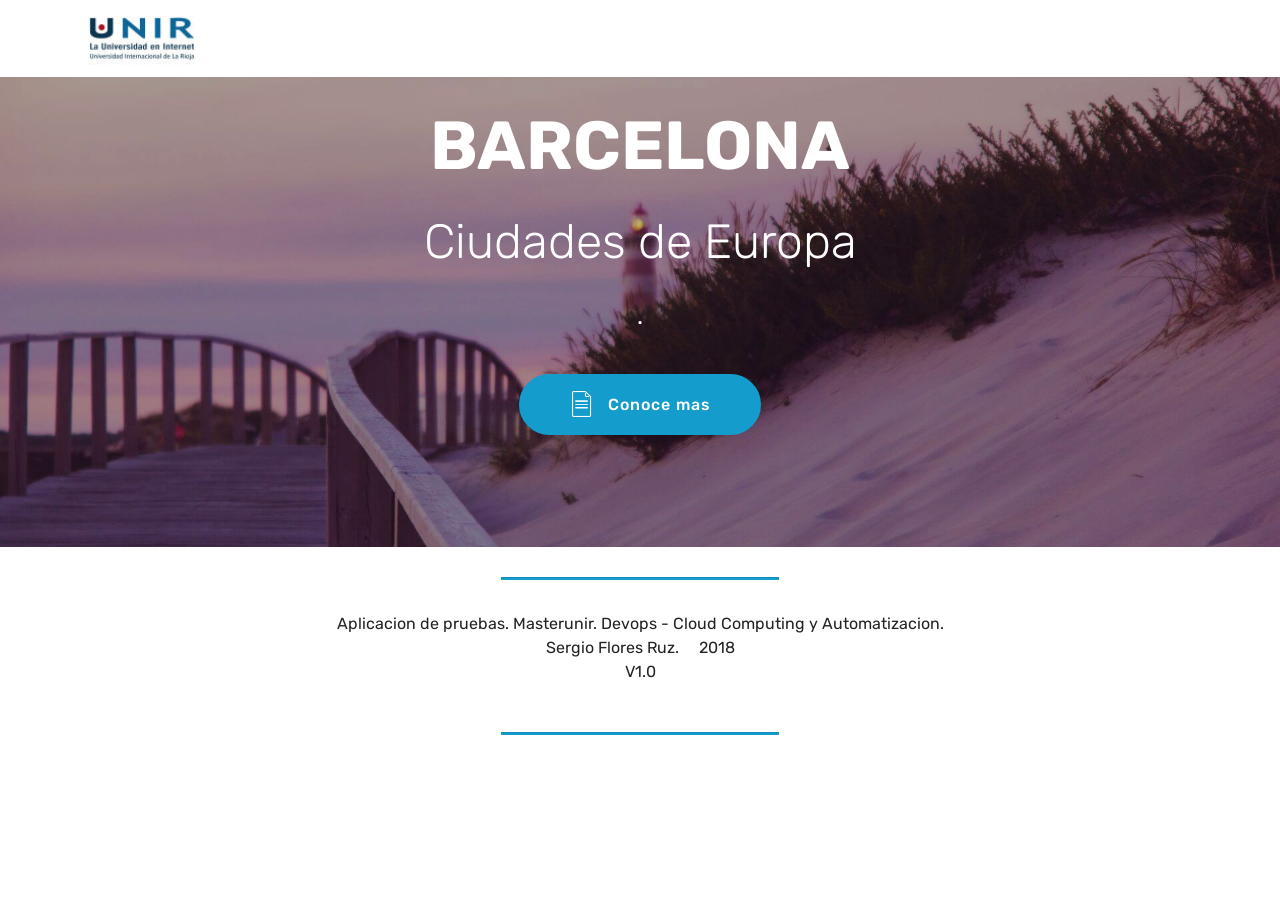
==== src/main/webapp/index.html @ d298a190 "version 1.0" ====
<!DOCTYPE html>
<html >
<head>
  <!-- Site made with Mobirise Website Builder v4.7.6, https://mobirise.com -->
  <meta charset="UTF-8">
  <meta http-equiv="X-UA-Compatible" content="IE=edge">
  <meta name="generator" content="Mobirise v4.7.6, mobirise.com">
  <meta name="viewport" content="width=device-width, initial-scale=1, minimum-scale=1">
  <link rel="shortcut icon" href="assets/images/logo-corporativo-unir-1-122x60.jpg" type="image/x-icon">
  <meta name="description" content="">
  <title>Home</title>
  <link rel="stylesheet" href="assets/web/assets/mobirise-icons/mobirise-icons.css">
  <link rel="stylesheet" href="assets/tether/tether.min.css">
  <link rel="stylesheet" href="assets/bootstrap/css/bootstrap.min.css">
  <link rel="stylesheet" href="assets/bootstrap/css/bootstrap-grid.min.css">
  <link rel="stylesheet" href="assets/bootstrap/css/bootstrap-reboot.min.css">
  <link rel="stylesheet" href="assets/dropdown/css/style.css">
  <link rel="stylesheet" href="assets/theme/css/style.css">
  <link rel="stylesheet" href="assets/mobirise/css/mbr-additional.css" type="text/css">
  
  
  
</head>
<body>
  <section class="menu cid-qTzq6lEpf1" once="menu" id="menu2-y">

    

    <nav class="navbar navbar-expand beta-menu navbar-dropdown align-items-center navbar-toggleable-sm">
        <button class="navbar-toggler navbar-toggler-right" type="button" data-toggle="collapse" data-target="#navbarSupportedContent" aria-controls="navbarSupportedContent" aria-expanded="false" aria-label="Toggle navigation">
            <div class="hamburger">
                <span></span>
                <span></span>
                <span></span>
                <span></span>
            </div>
        </button>
        <div class="menu-logo">
            <div class="navbar-brand">
                <span class="navbar-logo">
                    <a href="index.html">
                        <img src="assets/images/logo-corporativo-unir-1-122x60.jpg" alt="Mobirise" title="" style="height: 3.8rem;">
                    </a>
                </span>
                
            </div>
        </div>
        <div class="collapse navbar-collapse" id="navbarSupportedContent">
            <ul class="navbar-nav nav-dropdown nav-right" data-app-modern-menu="true"><li class="nav-item">
                    <a class="nav-link link text-black display-4" href="index.html">Gestión</a>
                </li></ul>
            
        </div>
    </nav>
</section>

<section class="engine"><a href="https://mobirise.me/v">free html templates</a></section><section class="menu cid-qTzqbeYuvr" once="menu" id="menu2-z">

    

    <nav class="navbar navbar-expand beta-menu navbar-dropdown align-items-center navbar-toggleable-sm">
        <button class="navbar-toggler navbar-toggler-right" type="button" data-toggle="collapse" data-target="#navbarSupportedContent" aria-controls="navbarSupportedContent" aria-expanded="false" aria-label="Toggle navigation">
            <div class="hamburger">
                <span></span>
                <span></span>
                <span></span>
                <span></span>
            </div>
        </button>
        <div class="menu-logo">
            <div class="navbar-brand">
                <span class="navbar-logo">
                    <a href="index.html">
                        <img src="assets/images/logo-corporativo-unir-1-122x60.jpg" alt="Mobirise" title="" style="height: 3.8rem;">
                    </a>
                </span>
                
            </div>
        </div>
        <div class="collapse navbar-collapse" id="navbarSupportedContent">
            <ul class="navbar-nav nav-dropdown nav-right" data-app-modern-menu="true"><li class="nav-item">
                    <a class="nav-link link text-black display-4" href="index.html">Gestión</a>
                </li></ul>
            
        </div>
    </nav>
</section>

<section class="menu cid-qTxo0YoYUb" once="menu" id="menu2-g">

    

    <nav class="navbar navbar-expand beta-menu navbar-dropdown align-items-center navbar-toggleable-sm">
        <button class="navbar-toggler navbar-toggler-right" type="button" data-toggle="collapse" data-target="#navbarSupportedContent" aria-controls="navbarSupportedContent" aria-expanded="false" aria-label="Toggle navigation">
            <div class="hamburger">
                <span></span>
                <span></span>
                <span></span>
                <span></span>
            </div>
        </button>
        <div class="menu-logo">
            <div class="navbar-brand">
                <span class="navbar-logo">
                    <a href="index.html">
                        <img src="assets/images/logo-corporativo-unir-1-122x60.jpg" alt="Mobirise" title="" style="height: 3.8rem;">
                    </a>
                </span>
                
            </div>
        </div>
        <div class="collapse navbar-collapse" id="navbarSupportedContent">
            <ul class="navbar-nav nav-dropdown nav-right" data-app-modern-menu="true"><li class="nav-item">
                    <a class="nav-link link text-black display-4" href="index.html">Gestión</a>
                </li></ul>
            
        </div>
    </nav>
</section>

<section class="menu cid-qTzqpc4I3r" once="menu" id="menu2-10">

    

    <nav class="navbar navbar-expand beta-menu navbar-dropdown align-items-center navbar-toggleable-sm">
        <button class="navbar-toggler navbar-toggler-right" type="button" data-toggle="collapse" data-target="#navbarSupportedContent" aria-controls="navbarSupportedContent" aria-expanded="false" aria-label="Toggle navigation">
            <div class="hamburger">
                <span></span>
                <span></span>
                <span></span>
                <span></span>
            </div>
        </button>
        <div class="menu-logo">
            <div class="navbar-brand">
                <span class="navbar-logo">
                    <a href="index.html">
                        <img src="assets/images/logo-corporativo-unir-1-122x60.jpg" alt="Mobirise" title="" style="height: 3.8rem;">
                    </a>
                </span>
                
            </div>
        </div>
        <div class="collapse navbar-collapse" id="navbarSupportedContent">
            
            
        </div>
    </nav>
</section>

<section class="header1 cid-qTxnY58KSo mbr-parallax-background" id="header1-f">

    

    <div class="mbr-overlay" style="opacity: 0.2; background-color: rgb(0, 0, 0);">
    </div>

    <div class="container">
        <div class="row justify-content-md-center">
            <div class="mbr-white col-md-10">
                <h1 class="mbr-section-title align-center mbr-bold pb-3 mbr-fonts-style display-1">
                    BARCELONA</h1>
                <h3 class="mbr-section-subtitle align-center mbr-light pb-3 mbr-fonts-style display-2">
                    Ciudades de Europa</h3>
                <p class="mbr-text align-center pb-3 mbr-fonts-style display-5">.</p>
                <div class="mbr-section-btn align-center"><a class="btn btn-md btn-primary display-4" href="contenido.html">
                        <span class="mbr-iconfont mbri-file"></span>Conoce mas</a></div>
            </div>
        </div>
    </div>

</section>

<section class="mbr-section article content9 cid-qTxoJTQbqY" id="content9-h">
    
     

    <div class="container">
        <div class="inner-container" style="width: 100%;">
            <hr class="line" style="width: 25%;">
            <div class="section-text align-center mbr-fonts-style display-7"><p>Aplicacion de pruebas. Masterunir. Devops - Cloud Computing y Automatizacion.<br>Sergio Flores Ruz. &nbsp; &nbsp; 2018<br>V1.0</p></div>
            <hr class="line" style="width: 25%;">
        </div>
        </div>
</section>


  <script src="assets/web/assets/jquery/jquery.min.js"></script>
  <script src="assets/popper/popper.min.js"></script>
  <script src="assets/tether/tether.min.js"></script>
  <script src="assets/bootstrap/js/bootstrap.min.js"></script>
  <script src="assets/smoothscroll/smooth-scroll.js"></script>
  <script src="assets/dropdown/js/script.min.js"></script>
  <script src="assets/touchswipe/jquery.touch-swipe.min.js"></script>
  <script src="assets/parallax/jarallax.min.js"></script>
  <script src="assets/theme/js/script.js"></script>
  
  
</body>
</html>
---- src/main/webapp/assets/web/assets/mobirise-icons/mobirise-icons.css ----
@font-face {
  font-family: 'MobiriseIcons';
  src:  url('mobirise-icons.eot?spat4u');
  src:  url('mobirise-icons.eot?spat4u#iefix') format('embedded-opentype'),
    url('mobirise-icons.ttf?spat4u') format('truetype'),
    url('mobirise-icons.woff?spat4u') format('woff'),
    url('mobirise-icons.svg?spat4u#MobiriseIcons') format('svg');
  font-weight: normal;
  font-style: normal;
}

[class^="mbri-"], [class*=" mbri-"] {
  /* use !important to prevent issues with browser extensions that change fonts */
  font-family: MobiriseIcons !important;
  speak: none;
  font-style: normal;
  font-weight: normal;
  font-variant: normal;
  text-transform: none;
  line-height: 1;

  /* Better Font Rendering =========== */
  -webkit-font-smoothing: antialiased;
  -moz-osx-font-smoothing: grayscale;
}

.mbri-add-submenu:before {
  content: "\e900";
}
.mbri-alert:before {
  content: "\e901";
}
.mbri-align-center:before {
  content: "\e902";
}
.mbri-align-justify:before {
  content: "\e903";
}
.mbri-align-left:before {
  content: "\e904";
}
.mbri-align-right:before {
  content: "\e905";
}
.mbri-android:before {
  content: "\e906";
}
.mbri-apple:before {
  content: "\e907";
}
.mbri-arrow-down:before {
  content: "\e908";
}
.mbri-arrow-next:before {
  content: "\e909";
}
.mbri-arrow-prev:before {
  content: "\e90a";
}
.mbri-arrow-up:before {
  content: "\e90b";
}
.mbri-bold:before {
  content: "\e90c";
}
.mbri-bookmark:before {
  content: "\e90d";
}
.mbri-bootstrap:before {
  content: "\e90e";
}
.mbri-briefcase:before {
  content: "\e90f";
}
.mbri-browse:before {
  content: "\e910";
}
.mbri-bulleted-list:before {
  content: "\e911";
}
.mbri-calendar:before {
  content: "\e912";
}
.mbri-camera:before {
  content: "\e913";
}
.mbri-cart-add:before {
  content: "\e914";
}
.mbri-cart-full:before {
  content: "\e915";
}
.mbri-cash:before {
  content: "\e916";
}
.mbri-change-style:before {
  content: "\e917";
}
.mbri-chat:before {
  content: "\e918";
}
.mbri-clock:before {
  content: "\e919";
}
.mbri-close:before {
  content: "\e91a";
}
.mbri-cloud:before {
  content: "\e91b";
}
.mbri-code:before {
  content: "\e91c";
}
.mbri-contact-form:before {
  content: "\e91d";
}
.mbri-credit-card:before {
  content: "\e91e";
}
.mbri-cursor-click:before {
  content: "\e91f";
}
.mbri-cust-feedback:before {
  content: "\e920";
}
.mbri-database:before {
  content: "\e921";
}
.mbri-delivery:before {
  content: "\e922";
}
.mbri-desktop:before {
  content: "\e923";
}
.mbri-devices:before {
  content: "\e924";
}
.mbri-down:before {
  content: "\e925";
}
.mbri-download:before {
  content: "\e989";
}
.mbri-drag-n-drop:before {
  content: "\e927";
}
.mbri-drag-n-drop2:before {
  content: "\e928";
}
.mbri-edit:before {
  content: "\e929";
}
.mbri-edit2:before {
  content: "\e92a";
}
.mbri-error:before {
  content: "\e92b";
}
.mbri-extension:before {
  content: "\e92c";
}
.mbri-features:before {
  content: "\e92d";
}
.mbri-file:before {
  content: "\e92e";
}
.mbri-flag:before {
  content: "\e92f";
}
.mbri-folder:before {
  content: "\e930";
}
.mbri-gift:before {
  content: "\e931";
}
.mbri-github:before {
  content: "\e932";
}
.mbri-globe:before {
  content: "\e933";
}
.mbri-globe-2:before {
  content: "\e934";
}
.mbri-growing-chart:before {
  content: "\e935";
}
.mbri-hearth:before {
  content: "\e936";
}
.mbri-help:before {
  content: "\e937";
}
.mbri-home:before {
  content: "\e938";
}
.mbri-hot-cup:before {
  content: "\e939";
}
.mbri-idea:before {
  content: "\e93a";
}
.mbri-image-gallery:before {
  content: "\e93b";
}
.mbri-image-slider:before {
  content: "\e93c";
}
.mbri-info:before {
  content: "\e93d";
}
.mbri-italic:before {
  content: "\e93e";
}
.mbri-key:before {
  content: "\e93f";
}
.mbri-laptop:before {
  content: "\e940";
}
.mbri-layers:before {
  content: "\e941";
}
.mbri-left-right:before {
  content: "\e942";
}
.mbri-left:before {
  content: "\e943";
}
.mbri-letter:before {
  content: "\e944";
}
.mbri-like:before {
  content: "\e945";
}
.mbri-link:before {
  content: "\e946";
}
.mbri-lock:before {
  content: "\e947";
}
.mbri-login:before {
  content: "\e948";
}
.mbri-logout:before {
  content: "\e949";
}
.mbri-magic-stick:before {
  content: "\e94a";
}
.mbri-map-pin:before {
  content: "\e94b";
}
.mbri-menu:before {
  content: "\e94c";
}
.mbri-mobile:before {
  content: "\e94d";
}
.mbri-mobile2:before {
  content: "\e94e";
}
.mbri-mobirise:before {
  content: "\e94f";
}
.mbri-more-horizontal:before {
  content: "\e950";
}
.mbri-more-vertical:before {
  content: "\e951";
}
.mbri-music:before {
  content: "\e952";
}
.mbri-new-file:before {
  content: "\e953";
}
.mbri-numbered-list:before {
  content: "\e954";
}
.mbri-opened-folder:before {
  content: "\e955";
}
.mbri-pages:before {
  content: "\e956";
}
.mbri-paper-plane:before {
  content: "\e957";
}
.mbri-paperclip:before {
  content: "\e958";
}
.mbri-photo:before {
  content: "\e959";
}
.mbri-photos:before {
  content: "\e95a";
}
.mbri-pin:before {
  content: "\e95b";
}
.mbri-play:before {
  content: "\e95c";
}
.mbri-plus:before {
  content: "\e95d";
}
.mbri-preview:before {
  content: "\e95e";
}
.mbri-print:before {
  content: "\e95f";
}
.mbri-protect:before {
  content: "\e960";
}
.mbri-question:before {
  content: "\e961";
}
.mbri-quote-left:before {
  content: "\e962";
}
.mbri-quote-right:before {
  content: "\e963";
}
.mbri-refresh:before {
  content: "\e964";
}
.mbri-responsive:before {
  content: "\e965";
}
.mbri-right:before {
  content: "\e966";
}
.mbri-rocket:before {
  content: "\e967";
}
.mbri-sad-face:before {
  content: "\e968";
}
.mbri-sale:before {
  content: "\e969";
}
.mbri-save:before {
  content: "\e96a";
}
.mbri-search:before {
  content: "\e96b";
}
.mbri-setting:before {
  content: "\e96c";
}
.mbri-setting2:before {
  content: "\e96d";
}
.mbri-setting3:before {
  content: "\e96e";
}
.mbri-share:before {
  content: "\e96f";
}
.mbri-shopping-bag:before {
  content: "\e970";
}
.mbri-shopping-basket:before {
  content: "\e971";
}
.mbri-shopping-cart:before {
  content: "\e972";
}
.mbri-sites:before {
  content: "\e973";
}
.mbri-smile-face:before {
  content: "\e974";
}
.mbri-speed:before {
  content: "\e975";
}
.mbri-star:before {
  content: "\e976";
}
.mbri-success:before {
  content: "\e977";
}
.mbri-sun:before {
  content: "\e978";
}
.mbri-sun2:before {
  content: "\e979";
}
.mbri-tablet:before {
  content: "\e97a";
}
.mbri-tablet-vertical:before {
  content: "\e97b";
}
.mbri-target:before {
  content: "\e97c";
}
.mbri-timer:before {
  content: "\e97d";
}
.mbri-to-ftp:before {
  content: "\e97e";
}
.mbri-to-local-drive:before {
  content: "\e97f";
}
.mbri-touch-swipe:before {
  content: "\e980";
}
.mbri-touch:before {
  content: "\e981";
}
.mbri-trash:before {
  content: "\e982";
}
.mbri-underline:before {
  content: "\e983";
}
.mbri-unlink:before {
  content: "\e984";
}
.mbri-unlock:before {
  content: "\e985";
}
.mbri-up-down:before {
  content: "\e986";
}
.mbri-up:before {
  content: "\e987";
}
.mbri-update:before {
  content: "\e988";
}
.mbri-upload:before {
 content: "\e926"; 
}
.mbri-user:before {
  content: "\e98a";
}
.mbri-user2:before {
  content: "\e98b";
}
.mbri-users:before {
  content: "\e98c";
}
.mbri-video:before {
  content: "\e98d";
}
.mbri-video-play:before {
  content: "\e98e";
}
.mbri-watch:before {
  content: "\e98f";
}
.mbri-website-theme:before {
  content: "\e990";
}
.mbri-wifi:before {
  content: "\e991";
}
.mbri-windows:before {
  content: "\e992";
}
.mbri-zoom-out:before {
  content: "\e993";
}
.mbri-redo:before {
  content: "\e994";
}
.mbri-undo:before {
  content: "\e995";
}
---- src/main/webapp/assets/dropdown/css/style.css ----
.navbar-dropdown {
  left: 0;
  padding: 0;
  position: absolute;
  right: 0;
  top: 0;
  transition: all 0.45s ease;
  z-index: 1030;
  background: #282828; }
  .navbar-dropdown .navbar-logo {
    margin-right: 0.8rem;
    transition: margin 0.3s ease-in-out;
    vertical-align: middle; }
    .navbar-dropdown .navbar-logo img {
      height: 3.125rem;
      transition: all 0.3s ease-in-out; }
    .navbar-dropdown .navbar-logo.mbr-iconfont {
      font-size: 3.125rem;
      line-height: 3.125rem; }
  .navbar-dropdown .navbar-caption {
    font-weight: 700;
    white-space: normal;
    vertical-align: -4px;
    line-height: 3.125rem !important; }
    .navbar-dropdown .navbar-caption, .navbar-dropdown .navbar-caption:hover {
      color: inherit;
      text-decoration: none; }
  .navbar-dropdown .mbr-iconfont + .navbar-caption {
    vertical-align: -1px; }
  .navbar-dropdown.navbar-fixed-top {
    position: fixed; }
  .navbar-dropdown .navbar-brand span {
    vertical-align: -4px; }
  .navbar-dropdown.bg-color.transparent {
    background: none; }
  .navbar-dropdown.navbar-short .navbar-brand {
    padding: 0.625rem 0; }
    .navbar-dropdown.navbar-short .navbar-brand span {
      vertical-align: -1px; }
  .navbar-dropdown.navbar-short .navbar-caption {
    line-height: 2.375rem !important;
    vertical-align: -2px; }
  .navbar-dropdown.navbar-short .navbar-logo {
    margin-right: 0.5rem; }
    .navbar-dropdown.navbar-short .navbar-logo img {
      height: 2.375rem; }
    .navbar-dropdown.navbar-short .navbar-logo.mbr-iconfont {
      font-size: 2.375rem;
      line-height: 2.375rem; }
  .navbar-dropdown.navbar-short .mbr-table-cell {
    height: 3.625rem; }
  .navbar-dropdown .navbar-close {
    left: 0.6875rem;
    position: fixed;
    top: 0.75rem;
    z-index: 1000; }
  .navbar-dropdown .hamburger-icon {
    content: "";
    display: inline-block;
    vertical-align: middle;
    width: 16px;
    -webkit-box-shadow: 0 -6px 0 1px #282828,0 0 0 1px #282828,0 6px 0 1px #282828;
    -moz-box-shadow: 0 -6px 0 1px #282828,0 0 0 1px #282828,0 6px 0 1px #282828;
    box-shadow: 0 -6px 0 1px #282828,0 0 0 1px #282828,0 6px 0 1px #282828; }

.dropdown-menu .dropdown-toggle[data-toggle="dropdown-submenu"]::after {
  border-bottom: 0.35em solid transparent;
  border-left: 0.35em solid;
  border-right: 0;
  border-top: 0.35em solid transparent;
  margin-left: 0.3rem; }

.dropdown-menu .dropdown-item:focus {
  outline: 0; }

.nav-dropdown {
  font-size: 0.75rem;
  font-weight: 500;
  height: auto !important; }
  .nav-dropdown .nav-btn {
    padding-left: 1rem; }
  .nav-dropdown .link {
    margin: .667em 1.667em;
    font-weight: 500;
    padding: 0;
    transition: color .2s ease-in-out; }
    .nav-dropdown .link.dropdown-toggle {
      margin-right: 2.583em; }
      .nav-dropdown .link.dropdown-toggle::after {
        margin-left: .25rem;
        border-top: 0.35em solid;
        border-right: 0.35em solid transparent;
        border-left: 0.35em solid transparent;
        border-bottom: 0; }
      .nav-dropdown .link.dropdown-toggle[aria-expanded="true"] {
        margin: 0;
        padding: 0.667em 3.263em  0.667em 1.667em; }
  .nav-dropdown .link::after,
  .nav-dropdown .dropdown-item::after {
    color: inherit; }
  .nav-dropdown .btn {
    font-size: 0.75rem;
    font-weight: 700;
    letter-spacing: 0;
    margin-bottom: 0;
    padding-left: 1.25rem;
    padding-right: 1.25rem; }
  .nav-dropdown .dropdown-menu {
    border-radius: 0;
    border: 0;
    left: 0;
    margin: 0;
    padding-bottom: 1.25rem;
    padding-top: 1.25rem;
    position: relative; }
  .nav-dropdown .dropdown-submenu {
    margin-left: 0.125rem;
    top: 0; }
  .nav-dropdown .dropdown-item {
    font-weight: 500;
    line-height: 2;
    padding: 0.3846em 4.615em 0.3846em 1.5385em;
    position: relative;
    transition: color .2s ease-in-out, background-color .2s ease-in-out; }
    .nav-dropdown .dropdown-item::after {
      margin-top: -0.3077em;
      position: absolute;
      right: 1.1538em;
      top: 50%; }
    .nav-dropdown .dropdown-item:focus, .nav-dropdown .dropdown-item:hover {
      background: none; }

@media (max-width: 767px) {
  .nav-dropdown.navbar-toggleable-sm {
    bottom: 0;
    display: none;
    left: 0;
    overflow-x: hidden;
    position: fixed;
    top: 0;
    transform: translateX(-100%);
    -ms-transform: translateX(-100%);
    -webkit-transform: translateX(-100%);
    width: 18.75rem;
    z-index: 999; } }
.nav-dropdown.navbar-toggleable-xl {
  bottom: 0;
  display: none;
  left: 0;
  overflow-x: hidden;
  position: fixed;
  top: 0;
  transform: translateX(-100%);
  -ms-transform: translateX(-100%);
  -webkit-transform: translateX(-100%);
  width: 18.75rem;
  z-index: 999; }

.nav-dropdown-sm {
  display: block !important;
  overflow-x: hidden;
  overflow: auto;
  padding-top: 3.875rem; }
  .nav-dropdown-sm::after {
    content: "";
    display: block;
    height: 3rem;
    width: 100%; }
  .nav-dropdown-sm.collapse.in ~ .navbar-close {
    display: block !important; }
  .nav-dropdown-sm.collapsing, .nav-dropdown-sm.collapse.in {
    transform: translateX(0);
    -ms-transform: translateX(0);
    -webkit-transform: translateX(0);
    transition: all 0.25s ease-out;
    -webkit-transition: all 0.25s ease-out;
    background: #282828; }
  .nav-dropdown-sm.collapsing[aria-expanded="false"] {
    transform: translateX(-100%);
    -ms-transform: translateX(-100%);
    -webkit-transform: translateX(-100%); }
  .nav-dropdown-sm .nav-item {
    display: block;
    margin-left: 0 !important;
    padding-left: 0; }
  .nav-dropdown-sm .link,
  .nav-dropdown-sm .dropdown-item {
    border-top: 1px dotted rgba(255, 255, 255, 0.1);
    font-size: 0.8125rem;
    line-height: 1.6;
    margin: 0 !important;
    padding: 0.875rem 2.4rem 0.875rem 1.5625rem !important;
    position: relative;
    white-space: normal; }
    .nav-dropdown-sm .link:focus, .nav-dropdown-sm .link:hover,
    .nav-dropdown-sm .dropdown-item:focus,
    .nav-dropdown-sm .dropdown-item:hover {
      background: rgba(0, 0, 0, 0.2) !important;
      color: #c0a375; }
  .nav-dropdown-sm .nav-btn {
    position: relative;
    padding: 1.5625rem 1.5625rem 0 1.5625rem; }
    .nav-dropdown-sm .nav-btn::before {
      border-top: 1px dotted rgba(255, 255, 255, 0.1);
      content: "";
      left: 0;
      position: absolute;
      top: 0;
      width: 100%; }
    .nav-dropdown-sm .nav-btn + .nav-btn {
      padding-top: 0.625rem; }
      .nav-dropdown-sm .nav-btn + .nav-btn::before {
        display: none; }
  .nav-dropdown-sm .btn {
    padding: 0.625rem 0; }
  .nav-dropdown-sm .dropdown-toggle[data-toggle="dropdown-submenu"]::after {
    margin-left: .25rem;
    border-top: 0.35em solid;
    border-right: 0.35em solid transparent;
    border-left: 0.35em solid transparent;
    border-bottom: 0; }
  .nav-dropdown-sm .dropdown-toggle[data-toggle="dropdown-submenu"][aria-expanded="true"]::after {
    border-top: 0;
    border-right: 0.35em solid transparent;
    border-left: 0.35em solid transparent;
    border-bottom: 0.35em solid; }
  .nav-dropdown-sm .dropdown-menu {
    margin: 0;
    padding: 0;
    position: relative;
    top: 0;
    left: 0;
    width: 100%;
    border: 0;
    float: none;
    border-radius: 0;
    background: none; }
  .nav-dropdown-sm .dropdown-submenu {
    left: 100%;
    margin-left: 0.125rem;
    margin-top: -1.25rem;
    top: 0; }

.navbar-toggleable-sm .nav-dropdown .dropdown-menu {
  position: absolute; }

.navbar-toggleable-sm .nav-dropdown .dropdown-submenu {
  left: 100%;
  margin-left: 0.125rem;
  margin-top: -1.25rem;
  top: 0; }

.navbar-toggleable-sm.opened .nav-dropdown .dropdown-menu {
  position: relative; }

.navbar-toggleable-sm.opened .nav-dropdown .dropdown-submenu {
  left: 0;
  margin-left: 00rem;
  margin-top: 0rem;
  top: 0; }

.is-builder .nav-dropdown.collapsing {
  transition: none !important; }

/*# sourceMappingURL=style.css.map */
---- src/main/webapp/assets/theme/css/style.css ----
/*!
 * Mobirise v4 theme (https://mobirise.com/)
 * Copyright 2017 Mobirise
 */
section {
  background-color: #eeeeee; }

section,
.container,
.container-fluid {
  position: relative;
  word-wrap: break-word; }

a.mbr-iconfont:hover {
  text-decoration: none; }

.article .lead p, .article .lead ul, .article .lead ol, .article .lead pre, .article .lead blockquote {
  margin-bottom: 0; }

a {
  font-style: normal;
  font-weight: 400;
  cursor: pointer; }
  a, a:hover {
    text-decoration: none; }

figure {
  margin-bottom: 0; }

body {
  color: #232323; }

h1, h2, h3, h4, h5, h6,
.h1, .h2, .h3, .h4, .h5, .h6,
.display-1, .display-2, .display-3, .display-4 {
  line-height: 1;
  word-break: break-word;
  word-wrap: break-word; }

b, strong {
  font-weight: bold; }

blockquote {
  padding: 10px 0 10px 20px;
  position: relative;
  border-left: 2px solid;
  border-color: #ff3366; }

input:-webkit-autofill, input:-webkit-autofill:hover, input:-webkit-autofill:focus, input:-webkit-autofill:active {
  transition-delay: 9999s;
  transition-property: background-color, color; }

textarea[type="hidden"] {
  display: none; }

body {
  position: relative; }

section {
  background-position: 50% 50%;
  background-repeat: no-repeat;
  background-size: cover; }
  section .mbr-background-video,
  section .mbr-background-video-preview {
    position: absolute;
    bottom: 0;
    left: 0;
    right: 0;
    top: 0; }

.hidden {
  visibility: hidden; }

.mbr-z-index20 {
  z-index: 20; }

/*! Base colors */
.mbr-white {
  color: #ffffff; }

.mbr-black {
  color: #000000; }

.mbr-bg-white {
  background-color: #ffffff; }

.mbr-bg-black {
  background-color: #000000; }

/*! Text-aligns */
.align-left {
  text-align: left; }

.align-center {
  text-align: center; }

.align-right {
  text-align: right; }

@media (max-width: 767px) {
  .align-left, .align-center, .align-right, .mbr-section-btn, .mbr-section-title {
    text-align: center; } }
/*! Font-weight  */
.mbr-light {
  font-weight: 300; }

.mbr-regular {
  font-weight: 400; }

.mbr-semibold {
  font-weight: 500; }

.mbr-bold {
  font-weight: 700; }

/*! Media  */
.media-size-item {
  -webkit-flex: 1 1 auto;
  -moz-flex: 1 1 auto;
  -ms-flex: 1 1 auto;
  -o-flex: 1 1 auto;
  flex: 1 1 auto; }

.media-content {
  -webkit-flex-basis: 100%;
  flex-basis: 100%; }

.media-container-row {
  display: -ms-flexbox;
  display: -webkit-flex;
  display: flex;
  -webkit-flex-direction: row;
  -ms-flex-direction: row;
  flex-direction: row;
  -webkit-flex-wrap: wrap;
  -ms-flex-wrap: wrap;
  flex-wrap: wrap;
  -webkit-justify-content: center;
  -ms-flex-pack: center;
  justify-content: center;
  -webkit-align-content: center;
  -ms-flex-line-pack: center;
  align-content: center;
  -webkit-align-items: start;
  -ms-flex-align: start;
  align-items: start; }
  .media-container-row .media-size-item {
    width: 400px; }

.media-container-column {
  display: -ms-flexbox;
  display: -webkit-flex;
  display: flex;
  -webkit-flex-direction: column;
  -ms-flex-direction: column;
  flex-direction: column;
  -webkit-flex-wrap: wrap;
  -ms-flex-wrap: wrap;
  flex-wrap: wrap;
  -webkit-justify-content: center;
  -ms-flex-pack: center;
  justify-content: center;
  -webkit-align-content: center;
  -ms-flex-line-pack: center;
  align-content: center;
  -webkit-align-items: stretch;
  -ms-flex-align: stretch;
  align-items: stretch; }
  .media-container-column > * {
    width: 100%; }

@media (min-width: 992px) {
  .media-container-row {
    -webkit-flex-wrap: nowrap;
    -ms-flex-wrap: nowrap;
    flex-wrap: nowrap; } }
figure {
  overflow: hidden; }

figure[mbr-media-size] {
  transition: width 0.1s; }

.mbr-figure img, .mbr-figure iframe {
  display: block;
  width: 100%; }

.card {
  background-color: transparent;
  border: none; }

.card-img {
  text-align: center;
  flex-shrink: 0; }

.media {
  max-width: 100%;
  margin: 0 auto; }

.mbr-figure {
  -ms-flex-item-align: center;
  -ms-grid-row-align: center;
  -webkit-align-self: center;
  align-self: center; }

.media-container > div {
  max-width: 100%; }

.mbr-figure img, .card-img img {
  width: 100%; }

@media (max-width: 991px) {
  .media-size-item {
    width: auto !important; }

  .media {
    width: auto; }

  .mbr-figure {
    width: 100% !important; } }
/*! Buttons */
.mbr-section-btn {
  margin-left: -.25rem;
  margin-right: -.25rem;
  font-size: 0; }

nav .mbr-section-btn {
  margin-left: 0rem;
  margin-right: 0rem; }

/*! Btn icon margin */
.btn .mbr-iconfont, .btn.btn-sm .mbr-iconfont {
  cursor: pointer;
  margin-right: 0.5rem; }

.btn.btn-md .mbr-iconfont, .btn.btn-md .mbr-iconfont {
  margin-right: 0.8rem; }

.mbr-regular {
  font-weight: 400; }

.mbr-semibold {
  font-weight: 500; }

.mbr-bold {
  font-weight: 700; }

[type="submit"] {
  -webkit-appearance: none; }

/*! Full-screen */
.mbr-fullscreen .mbr-overlay {
  min-height: 100vh; }

.mbr-fullscreen {
  display: flex;
  display: -webkit-flex;
  display: -moz-flex;
  display: -ms-flex;
  display: -o-flex;
  align-items: center;
  -webkit-align-items: center;
  min-height: 100vh;
  padding-top: 3rem;
  padding-bottom: 3rem; }

/*! Map */
.map {
  height: 25rem;
  position: relative; }
  .map iframe {
    width: 100%;
    height: 100%; }

/* Form */
.form-asterisk {
  font-family: initial;
  position: absolute;
  top: -2px;
  font-weight: normal; }

/*! Scroll to top arrow */
.mbr-arrow-up {
  bottom: 25px;
  right: 90px;
  position: fixed;
  text-align: right;
  z-index: 5000;
  color: #ffffff;
  font-size: 32px;
  transform: rotate(180deg);
  -webkit-transform: rotate(180deg); }

.mbr-arrow-up a {
  background: rgba(0, 0, 0, 0.2);
  border-radius: 3px;
  color: #fff;
  display: inline-block;
  height: 60px;
  width: 60px;
  outline-style: none !important;
  position: relative;
  text-decoration: none;
  transition: all .3s ease-in-out;
  cursor: pointer;
  text-align: center; }
  .mbr-arrow-up a:hover {
    background-color: rgba(0, 0, 0, 0.4); }
  .mbr-arrow-up a i {
    line-height: 60px; }

.mbr-arrow-up-icon {
  display: block;
  color: #fff; }

.mbr-arrow-up-icon::before {
  content: "\203a";
  display: inline-block;
  font-family: serif;
  font-size: 32px;
  line-height: 1;
  font-style: normal;
  position: relative;
  top: 6px;
  left: -4px;
  -webkit-transform: rotate(-90deg);
  transform: rotate(-90deg); }

/*! Arrow Down */
.mbr-arrow {
  position: absolute;
  bottom: 45px;
  left: 50%;
  width: 60px;
  height: 60px;
  cursor: pointer;
  background-color: rgba(80, 80, 80, 0.5);
  border-radius: 50%;
  -webkit-transform: translateX(-50%);
  transform: translateX(-50%); }
  .mbr-arrow > a {
    display: inline-block;
    text-decoration: none;
    outline-style: none;
    -webkit-animation: arrowdown 1.7s ease-in-out infinite;
    animation: arrowdown 1.7s ease-in-out infinite; }
    .mbr-arrow > a > i {
      position: absolute;
      top: -2px;
      left: 15px;
      font-size: 2rem; }

@keyframes arrowdown {
  0% {
    transform: translateY(0px);
    -webkit-transform: translateY(0px); }
  50% {
    transform: translateY(-5px);
    -webkit-transform: translateY(-5px); }
  100% {
    transform: translateY(0px);
    -webkit-transform: translateY(0px); } }
@-webkit-keyframes arrowdown {
  0% {
    transform: translateY(0px);
    -webkit-transform: translateY(0px); }
  50% {
    transform: translateY(-5px);
    -webkit-transform: translateY(-5px); }
  100% {
    transform: translateY(0px);
    -webkit-transform: translateY(0px); } }
@media (max-width: 500px) {
  .mbr-arrow-up {
    left: 50%;
    right: auto;
    transform: translateX(-50%) rotate(180deg);
    -webkit-transform: translateX(-50%) rotate(180deg); } }
/*Gradients animation*/
@keyframes gradient-animation {
  from {
    background-position: 0% 100%;
    animation-timing-function: ease-in-out; }
  to {
    background-position: 100% 0%;
    animation-timing-function: ease-in-out; } }
@-webkit-keyframes gradient-animation {
  from {
    background-position: 0% 100%;
    animation-timing-function: ease-in-out; }
  to {
    background-position: 100% 0%;
    animation-timing-function: ease-in-out; } }
.bg-gradient {
  background-size: 200% 200%;
  animation: gradient-animation 5s infinite alternate;
  -webkit-animation: gradient-animation 5s infinite alternate; }

.menu .navbar-brand {
  display: -webkit-flex; }
  .menu .navbar-brand span {
    display: flex;
    display: -webkit-flex; }
  .menu .navbar-brand .navbar-caption-wrap {
    display: -webkit-flex; }
  .menu .navbar-brand .navbar-logo img {
    display: -webkit-flex; }
@media (min-width: 768px) and (max-width: 991px) {
  .menu .navbar-toggleable-sm .navbar-nav {
    display: -webkit-box;
    display: -webkit-flex;
    display: -ms-flexbox; } }
@media (min-width: 992px) {
  .menu .navbar-nav.nav-dropdown {
    display: -webkit-flex; }
  .menu .navbar-toggleable-sm .navbar-collapse {
    display: -webkit-flex !important; } }

/*# sourceMappingURL=style.css.map */
.engine {
	position: absolute;
	text-indent: -2400px;
	text-align: center;
	padding: 0;
	top: 0;
	left: -2400px;
}
---- src/main/webapp/assets/mobirise/css/mbr-additional.css ----
@import url(https://fonts.googleapis.com/css?family=Rubik:300,300i,400,400i,500,500i,700,700i,900,900i);





body {
  font-style: normal;
  line-height: 1.5;
}
.mbr-section-title {
  font-style: normal;
  line-height: 1.2;
}
.mbr-section-subtitle {
  line-height: 1.3;
}
.mbr-text {
  font-style: normal;
  line-height: 1.6;
}
.display-1 {
  font-family: 'Rubik', sans-serif;
  font-size: 4.25rem;
}
.display-1 > .mbr-iconfont {
  font-size: 6.8rem;
}
.display-2 {
  font-family: 'Rubik', sans-serif;
  font-size: 3rem;
}
.display-2 > .mbr-iconfont {
  font-size: 4.8rem;
}
.display-4 {
  font-family: 'Rubik', sans-serif;
  font-size: 1rem;
}
.display-4 > .mbr-iconfont {
  font-size: 1.6rem;
}
.display-5 {
  font-family: 'Rubik', sans-serif;
  font-size: 1.5rem;
}
.display-5 > .mbr-iconfont {
  font-size: 2.4rem;
}
.display-7 {
  font-family: 'Rubik', sans-serif;
  font-size: 1rem;
}
.display-7 > .mbr-iconfont {
  font-size: 1.6rem;
}
/* ---- Fluid typography for mobile devices ---- */
/* 1.4 - font scale ratio ( bootstrap == 1.42857 ) */
/* 100vw - current viewport width */
/* (48 - 20)  48 == 48rem == 768px, 20 == 20rem == 320px(minimal supported viewport) */
/* 0.65 - min scale variable, may vary */
@media (max-width: 768px) {
  .display-1 {
    font-size: 3.4rem;
    font-size: calc( 2.1374999999999997rem + (4.25 - 2.1374999999999997) * ((100vw - 20rem) / (48 - 20)));
    line-height: calc( 1.4 * (2.1374999999999997rem + (4.25 - 2.1374999999999997) * ((100vw - 20rem) / (48 - 20))));
  }
  .display-2 {
    font-size: 2.4rem;
    font-size: calc( 1.7rem + (3 - 1.7) * ((100vw - 20rem) / (48 - 20)));
    line-height: calc( 1.4 * (1.7rem + (3 - 1.7) * ((100vw - 20rem) / (48 - 20))));
  }
  .display-4 {
    font-size: 0.8rem;
    font-size: calc( 1rem + (1 - 1) * ((100vw - 20rem) / (48 - 20)));
    line-height: calc( 1.4 * (1rem + (1 - 1) * ((100vw - 20rem) / (48 - 20))));
  }
  .display-5 {
    font-size: 1.2rem;
    font-size: calc( 1.175rem + (1.5 - 1.175) * ((100vw - 20rem) / (48 - 20)));
    line-height: calc( 1.4 * (1.175rem + (1.5 - 1.175) * ((100vw - 20rem) / (48 - 20))));
  }
}
/* Buttons */
.btn {
  font-weight: 500;
  border-width: 2px;
  font-style: normal;
  letter-spacing: 1px;
  margin: .4rem .8rem;
  white-space: normal;
  -webkit-transition: all 0.3s ease-in-out;
  -moz-transition: all 0.3s ease-in-out;
  transition: all 0.3s ease-in-out;
  padding: 1rem 3rem;
  border-radius: 3px;
  display: inline-flex;
  align-items: center;
  justify-content: center;
  word-break: break-word;
}
.btn-sm {
  font-weight: 500;
  letter-spacing: 1px;
  -webkit-transition: all 0.3s ease-in-out;
  -moz-transition: all 0.3s ease-in-out;
  transition: all 0.3s ease-in-out;
  padding: 0.6rem 1.5rem;
  border-radius: 3px;
}
.btn-md {
  font-weight: 500;
  letter-spacing: 1px;
  margin: .4rem .8rem !important;
  -webkit-transition: all 0.3s ease-in-out;
  -moz-transition: all 0.3s ease-in-out;
  transition: all 0.3s ease-in-out;
  padding: 1rem 3rem;
  border-radius: 3px;
}
.btn-lg {
  font-weight: 500;
  letter-spacing: 1px;
  margin: .4rem .8rem !important;
  -webkit-transition: all 0.3s ease-in-out;
  -moz-transition: all 0.3s ease-in-out;
  transition: all 0.3s ease-in-out;
  padding: 1.2rem 3.2rem;
  border-radius: 3px;
}
.bg-primary {
  background-color: #149dcc !important;
}
.bg-success {
  background-color: #f7ed4a !important;
}
.bg-info {
  background-color: #82786e !important;
}
.bg-warning {
  background-color: #879a9f !important;
}
.bg-danger {
  background-color: #b1a374 !important;
}
.btn-primary,
.btn-primary:active {
  background-color: #149dcc !important;
  border-color: #149dcc !important;
  color: #ffffff !important;
}
.btn-primary:hover,
.btn-primary:focus,
.btn-primary.focus,
.btn-primary.active {
  color: #ffffff !important;
  background-color: #0d6786 !important;
  border-color: #0d6786 !important;
}
.btn-primary.disabled,
.btn-primary:disabled {
  color: #ffffff !important;
  background-color: #0d6786 !important;
  border-color: #0d6786 !important;
}
.btn-secondary,
.btn-secondary:active {
  background-color: #ff3366 !important;
  border-color: #ff3366 !important;
  color: #ffffff !important;
}
.btn-secondary:hover,
.btn-secondary:focus,
.btn-secondary.focus,
.btn-secondary.active {
  color: #ffffff !important;
  background-color: #e50039 !important;
  border-color: #e50039 !important;
}
.btn-secondary.disabled,
.btn-secondary:disabled {
  color: #ffffff !important;
  background-color: #e50039 !important;
  border-color: #e50039 !important;
}
.btn-info,
.btn-info:active {
  background-color: #82786e !important;
  border-color: #82786e !important;
  color: #ffffff !important;
}
.btn-info:hover,
.btn-info:focus,
.btn-info.focus,
.btn-info.active {
  color: #ffffff !important;
  background-color: #59524b !important;
  border-color: #59524b !important;
}
.btn-info.disabled,
.btn-info:disabled {
  color: #ffffff !important;
  background-color: #59524b !important;
  border-color: #59524b !important;
}
.btn-success,
.btn-success:active {
  background-color: #f7ed4a !important;
  border-color: #f7ed4a !important;
  color: #3f3c03 !important;
}
.btn-success:hover,
.btn-success:focus,
.btn-success.focus,
.btn-success.active {
  color: #3f3c03 !important;
  background-color: #eadd0a !important;
  border-color: #eadd0a !important;
}
.btn-success.disabled,
.btn-success:disabled {
  color: #3f3c03 !important;
  background-color: #eadd0a !important;
  border-color: #eadd0a !important;
}
.btn-warning,
.btn-warning:active {
  background-color: #879a9f !important;
  border-color: #879a9f !important;
  color: #ffffff !important;
}
.btn-warning:hover,
.btn-warning:focus,
.btn-warning.focus,
.btn-warning.active {
  color: #ffffff !important;
  background-color: #617479 !important;
  border-color: #617479 !important;
}
.btn-warning.disabled,
.btn-warning:disabled {
  color: #ffffff !important;
  background-color: #617479 !important;
  border-color: #617479 !important;
}
.btn-danger,
.btn-danger:active {
  background-color: #b1a374 !important;
  border-color: #b1a374 !important;
  color: #ffffff !important;
}
.btn-danger:hover,
.btn-danger:focus,
.btn-danger.focus,
.btn-danger.active {
  color: #ffffff !important;
  background-color: #8b7d4e !important;
  border-color: #8b7d4e !important;
}
.btn-danger.disabled,
.btn-danger:disabled {
  color: #ffffff !important;
  background-color: #8b7d4e !important;
  border-color: #8b7d4e !important;
}
.btn-white {
  color: #333333 !important;
}
.btn-white,
.btn-white:active {
  background-color: #ffffff !important;
  border-color: #ffffff !important;
  color: #808080 !important;
}
.btn-white:hover,
.btn-white:focus,
.btn-white.focus,
.btn-white.active {
  color: #808080 !important;
  background-color: #d9d9d9 !important;
  border-color: #d9d9d9 !important;
}
.btn-white.disabled,
.btn-white:disabled {
  color: #808080 !important;
  background-color: #d9d9d9 !important;
  border-color: #d9d9d9 !important;
}
.btn-black,
.btn-black:active {
  background-color: #333333 !important;
  border-color: #333333 !important;
  color: #ffffff !important;
}
.btn-black:hover,
.btn-black:focus,
.btn-black.focus,
.btn-black.active {
  color: #ffffff !important;
  background-color: #0d0d0d !important;
  border-color: #0d0d0d !important;
}
.btn-black.disabled,
.btn-black:disabled {
  color: #ffffff !important;
  background-color: #0d0d0d !important;
  border-color: #0d0d0d !important;
}
.btn-primary-outline,
.btn-primary-outline:active {
  background: none;
  border-color: #0b566f;
  color: #0b566f;
}
.btn-primary-outline:hover,
.btn-primary-outline:focus,
.btn-primary-outline.focus,
.btn-primary-outline.active {
  color: #ffffff;
  background-color: #149dcc;
  border-color: #149dcc;
}
.btn-primary-outline.disabled,
.btn-primary-outline:disabled {
  color: #ffffff !important;
  background-color: #149dcc !important;
  border-color: #149dcc !important;
}
.btn-secondary-outline,
.btn-secondary-outline:active {
  background: none;
  border-color: #cc0033;
  color: #cc0033;
}
.btn-secondary-outline:hover,
.btn-secondary-outline:focus,
.btn-secondary-outline.focus,
.btn-secondary-outline.active {
  color: #ffffff;
  background-color: #ff3366;
  border-color: #ff3366;
}
.btn-secondary-outline.disabled,
.btn-secondary-outline:disabled {
  color: #ffffff !important;
  background-color: #ff3366 !important;
  border-color: #ff3366 !important;
}
.btn-info-outline,
.btn-info-outline:active {
  background: none;
  border-color: #4b453f;
  color: #4b453f;
}
.btn-info-outline:hover,
.btn-info-outline:focus,
.btn-info-outline.focus,
.btn-info-outline.active {
  color: #ffffff;
  background-color: #82786e;
  border-color: #82786e;
}
.btn-info-outline.disabled,
.btn-info-outline:disabled {
  color: #ffffff !important;
  background-color: #82786e !important;
  border-color: #82786e !important;
}
.btn-success-outline,
.btn-success-outline:active {
  background: none;
  border-color: #d2c609;
  color: #d2c609;
}
.btn-success-outline:hover,
.btn-success-outline:focus,
.btn-success-outline.focus,
.btn-success-outline.active {
  color: #3f3c03;
  background-color: #f7ed4a;
  border-color: #f7ed4a;
}
.btn-success-outline.disabled,
.btn-success-outline:disabled {
  color: #3f3c03 !important;
  background-color: #f7ed4a !important;
  border-color: #f7ed4a !important;
}
.btn-warning-outline,
.btn-warning-outline:active {
  background: none;
  border-color: #55666b;
  color: #55666b;
}
.btn-warning-outline:hover,
.btn-warning-outline:focus,
.btn-warning-outline.focus,
.btn-warning-outline.active {
  color: #ffffff;
  background-color: #879a9f;
  border-color: #879a9f;
}
.btn-warning-outline.disabled,
.btn-warning-outline:disabled {
  color: #ffffff !important;
  background-color: #879a9f !important;
  border-color: #879a9f !important;
}
.btn-danger-outline,
.btn-danger-outline:active {
  background: none;
  border-color: #7a6e45;
  color: #7a6e45;
}
.btn-danger-outline:hover,
.btn-danger-outline:focus,
.btn-danger-outline.focus,
.btn-danger-outline.active {
  color: #ffffff;
  background-color: #b1a374;
  border-color: #b1a374;
}
.btn-danger-outline.disabled,
.btn-danger-outline:disabled {
  color: #ffffff !important;
  background-color: #b1a374 !important;
  border-color: #b1a374 !important;
}
.btn-black-outline,
.btn-black-outline:active {
  background: none;
  border-color: #000000;
  color: #000000;
}
.btn-black-outline:hover,
.btn-black-outline:focus,
.btn-black-outline.focus,
.btn-black-outline.active {
  color: #ffffff;
  background-color: #333333;
  border-color: #333333;
}
.btn-black-outline.disabled,
.btn-black-outline:disabled {
  color: #ffffff !important;
  background-color: #333333 !important;
  border-color: #333333 !important;
}
.btn-white-outline,
.btn-white-outline:active,
.btn-white-outline.active {
  background: none;
  border-color: #ffffff;
  color: #ffffff;
}
.btn-white-outline:hover,
.btn-white-outline:focus,
.btn-white-outline.focus {
  color: #333333;
  background-color: #ffffff;
  border-color: #ffffff;
}
.text-primary {
  color: #149dcc !important;
}
.text-secondary {
  color: #ff3366 !important;
}
.text-success {
  color: #f7ed4a !important;
}
.text-info {
  color: #82786e !important;
}
.text-warning {
  color: #879a9f !important;
}
.text-danger {
  color: #b1a374 !important;
}
.text-white {
  color: #ffffff !important;
}
.text-black {
  color: #000000 !important;
}
a.text-primary:hover,
a.text-primary:focus {
  color: #0b566f !important;
}
a.text-secondary:hover,
a.text-secondary:focus {
  color: #cc0033 !important;
}
a.text-success:hover,
a.text-success:focus {
  color: #d2c609 !important;
}
a.text-info:hover,
a.text-info:focus {
  color: #4b453f !important;
}
a.text-warning:hover,
a.text-warning:focus {
  color: #55666b !important;
}
a.text-danger:hover,
a.text-danger:focus {
  color: #7a6e45 !important;
}
a.text-white:hover,
a.text-white:focus {
  color: #b3b3b3 !important;
}
a.text-black:hover,
a.text-black:focus {
  color: #4d4d4d !important;
}
.alert-success {
  background-color: #70c770;
}
.alert-info {
  background-color: #82786e;
}
.alert-warning {
  background-color: #879a9f;
}
.alert-danger {
  background-color: #b1a374;
}
.mbr-section-btn a.btn:not(.btn-form) {
  border-radius: 100px;
}
.mbr-section-btn a.btn:not(.btn-form):hover,
.mbr-section-btn a.btn:not(.btn-form):focus {
  box-shadow: none !important;
}
.mbr-section-btn a.btn:not(.btn-form):hover,
.mbr-section-btn a.btn:not(.btn-form):focus {
  box-shadow: 0 10px 40px 0 rgba(0, 0, 0, 0.2) !important;
  -webkit-box-shadow: 0 10px 40px 0 rgba(0, 0, 0, 0.2) !important;
}
.mbr-gallery-filter li a {
  border-radius: 100px !important;
}
.mbr-gallery-filter li.active .btn {
  background-color: #149dcc;
  border-color: #149dcc;
  color: #ffffff;
}
.mbr-gallery-filter li.active .btn:focus {
  box-shadow: none;
}
.nav-tabs .nav-link {
  border-radius: 100px !important;
}
.btn-form {
  border-radius: 0;
}
.btn-form:hover {
  cursor: pointer;
}
a,
a:hover {
  color: #149dcc;
}
.mbr-plan-header.bg-primary .mbr-plan-subtitle,
.mbr-plan-header.bg-primary .mbr-plan-price-desc {
  color: #b4e6f8;
}
.mbr-plan-header.bg-success .mbr-plan-subtitle,
.mbr-plan-header.bg-success .mbr-plan-price-desc {
  color: #ffffff;
}
.mbr-plan-header.bg-info .mbr-plan-subtitle,
.mbr-plan-header.bg-info .mbr-plan-price-desc {
  color: #beb8b2;
}
.mbr-plan-header.bg-warning .mbr-plan-subtitle,
.mbr-plan-header.bg-warning .mbr-plan-price-desc {
  color: #ced6d8;
}
.mbr-plan-header.bg-danger .mbr-plan-subtitle,
.mbr-plan-header.bg-danger .mbr-plan-price-desc {
  color: #dfd9c6;
}
/* Scroll to top button*/
.scrollToTop_wraper {
  display: none;
}
#scrollToTop a i:before {
  content: '';
  position: absolute;
  height: 40%;
  top: 25%;
  background: #fff;
  width: 2px;
  left: calc(50% - 1px);
}
#scrollToTop a i:after {
  content: '';
  position: absolute;
  display: block;
  border-top: 2px solid #fff;
  border-right: 2px solid #fff;
  width: 40%;
  height: 40%;
  left: 30%;
  bottom: 30%;
  transform: rotate(135deg);
}
/* Others*/
.note-check a[data-value=Rubik] {
  font-style: normal;
}
.mbr-arrow a {
  color: #ffffff;
}
@media (max-width: 767px) {
  .mbr-arrow {
    display: none;
  }
}
.form-control-label {
  position: relative;
  cursor: pointer;
  margin-bottom: .357em;
  padding: 0;
}
.alert {
  color: #ffffff;
  border-radius: 0;
  border: 0;
  font-size: .875rem;
  line-height: 1.5;
  margin-bottom: 1.875rem;
  padding: 1.25rem;
  position: relative;
}
.alert.alert-form::after {
  background-color: inherit;
  bottom: -7px;
  content: "";
  display: block;
  height: 14px;
  left: 50%;
  margin-left: -7px;
  position: absolute;
  transform: rotate(45deg);
  width: 14px;
}
.form-control {
  background-color: #f5f5f5;
  box-shadow: none;
  color: #565656;
  font-family: 'Rubik', sans-serif;
  font-size: 1rem;
  line-height: 1.43;
  min-height: 3.5em;
  padding: 1.07em .5em;
}
.form-control > .mbr-iconfont {
  font-size: 1.6rem;
}
.form-control,
.form-control:focus {
  border: 1px solid #e8e8e8;
}
.form-active .form-control:invalid {
  border-color: red;
}
.mbr-overlay {
  background-color: #000;
  bottom: 0;
  left: 0;
  opacity: .5;
  position: absolute;
  right: 0;
  top: 0;
  z-index: 0;
}
blockquote {
  font-style: italic;
  padding: 10px 0 10px 20px;
  font-size: 1.09rem;
  position: relative;
  border-color: #149dcc;
  border-width: 3px;
}
ul,
ol,
pre,
blockquote {
  margin-bottom: 2.3125rem;
}
pre {
  background: #f4f4f4;
  padding: 10px 24px;
  white-space: pre-wrap;
}
.inactive {
  -webkit-user-select: none;
  -moz-user-select: none;
  -ms-user-select: none;
  user-select: none;
  pointer-events: none;
  -webkit-user-drag: none;
  user-drag: none;
}
.mbr-section__comments .row {
  justify-content: center;
}
/* Forms */
.mbr-form .btn {
  margin: .4rem 0;
}
.mbr-form .input-group-btn a.btn {
  border-radius: 100px !important;
}
.mbr-form .input-group-btn a.btn:hover {
  box-shadow: 0 10px 40px 0 rgba(0, 0, 0, 0.2);
}
.mbr-form .input-group-btn button[type="submit"] {
  border-radius: 100px !important;
  padding: 1rem 3rem;
}
.mbr-form .input-group-btn button[type="submit"]:hover {
  box-shadow: 0 10px 40px 0 rgba(0, 0, 0, 0.2);
}
.form2 .form-control {
  border-top-left-radius: 100px;
  border-bottom-left-radius: 100px;
}
.form2 .input-group-btn a.btn {
  border-top-left-radius: 0 !important;
  border-bottom-left-radius: 0 !important;
}
.form2 .input-group-btn button[type="submit"] {
  border-top-left-radius: 0 !important;
  border-bottom-left-radius: 0 !important;
}
.form3 input[type="email"] {
  border-radius: 100px !important;
}
@media (max-width: 349px) {
  .form2 input[type="email"] {
    border-radius: 100px !important;
  }
  .form2 .input-group-btn a.btn {
    border-radius: 100px !important;
  }
  .form2 .input-group-btn button[type="submit"] {
    border-radius: 100px !important;
  }
}
@media (max-width: 767px) {
  .btn {
    font-size: .75rem !important;
  }
  .btn .mbr-iconfont {
    font-size: 1rem !important;
  }
}
/* Social block */
.btn-social {
  font-size: 20px;
  border-radius: 50%;
  padding: 0;
  width: 44px;
  height: 44px;
  line-height: 44px;
  text-align: center;
  position: relative;
  border: 2px solid #c0a375;
  border-color: #149dcc;
  color: #232323;
  cursor: pointer;
}
.btn-social i {
  top: 0;
  line-height: 44px;
  width: 44px;
}
.btn-social:hover {
  color: #fff;
  background: #149dcc;
}
.btn-social + .btn {
  margin-left: .1rem;
}
/* Footer */
.mbr-footer-content li::before,
.mbr-footer .mbr-contacts li::before {
  background: #149dcc;
}
.mbr-footer-content li a:hover,
.mbr-footer .mbr-contacts li a:hover {
  color: #149dcc;
}
.footer3 input[type="email"],
.footer4 input[type="email"] {
  border-radius: 100px !important;
}
.footer3 .input-group-btn a.btn,
.footer4 .input-group-btn a.btn {
  border-radius: 100px !important;
}
.footer3 .input-group-btn button[type="submit"],
.footer4 .input-group-btn button[type="submit"] {
  border-radius: 100px !important;
}
/* Headers*/
.header13 .form-inline input[type="email"],
.header14 .form-inline input[type="email"] {
  border-radius: 100px;
}
.header13 .form-inline input[type="text"],
.header14 .form-inline input[type="text"] {
  border-radius: 100px;
}
.header13 .form-inline input[type="tel"],
.header14 .form-inline input[type="tel"] {
  border-radius: 100px;
}
.header13 .form-inline a.btn,
.header14 .form-inline a.btn {
  border-radius: 100px;
}
.header13 .form-inline button,
.header14 .form-inline button {
  border-radius: 100px !important;
}
.offset-1 {
  margin-left: 8.33333%;
}
.offset-2 {
  margin-left: 16.66667%;
}
.offset-3 {
  margin-left: 25%;
}
.offset-4 {
  margin-left: 33.33333%;
}
.offset-5 {
  margin-left: 41.66667%;
}
.offset-6 {
  margin-left: 50%;
}
.offset-7 {
  margin-left: 58.33333%;
}
.offset-8 {
  margin-left: 66.66667%;
}
.offset-9 {
  margin-left: 75%;
}
.offset-10 {
  margin-left: 83.33333%;
}
.offset-11 {
  margin-left: 91.66667%;
}
@media (min-width: 576px) {
  .offset-sm-0 {
    margin-left: 0%;
  }
  .offset-sm-1 {
    margin-left: 8.33333%;
  }
  .offset-sm-2 {
    margin-left: 16.66667%;
  }
  .offset-sm-3 {
    margin-left: 25%;
  }
  .offset-sm-4 {
    margin-left: 33.33333%;
  }
  .offset-sm-5 {
    margin-left: 41.66667%;
  }
  .offset-sm-6 {
    margin-left: 50%;
  }
  .offset-sm-7 {
    margin-left: 58.33333%;
  }
  .offset-sm-8 {
    margin-left: 66.66667%;
  }
  .offset-sm-9 {
    margin-left: 75%;
  }
  .offset-sm-10 {
    margin-left: 83.33333%;
  }
  .offset-sm-11 {
    margin-left: 91.66667%;
  }
}
@media (min-width: 768px) {
  .offset-md-0 {
    margin-left: 0%;
  }
  .offset-md-1 {
    margin-left: 8.33333%;
  }
  .offset-md-2 {
    margin-left: 16.66667%;
  }
  .offset-md-3 {
    margin-left: 25%;
  }
  .offset-md-4 {
    margin-left: 33.33333%;
  }
  .offset-md-5 {
    margin-left: 41.66667%;
  }
  .offset-md-6 {
    margin-left: 50%;
  }
  .offset-md-7 {
    margin-left: 58.33333%;
  }
  .offset-md-8 {
    margin-left: 66.66667%;
  }
  .offset-md-9 {
    margin-left: 75%;
  }
  .offset-md-10 {
    margin-left: 83.33333%;
  }
  .offset-md-11 {
    margin-left: 91.66667%;
  }
}
@media (min-width: 992px) {
  .offset-lg-0 {
    margin-left: 0%;
  }
  .offset-lg-1 {
    margin-left: 8.33333%;
  }
  .offset-lg-2 {
    margin-left: 16.66667%;
  }
  .offset-lg-3 {
    margin-left: 25%;
  }
  .offset-lg-4 {
    margin-left: 33.33333%;
  }
  .offset-lg-5 {
    margin-left: 41.66667%;
  }
  .offset-lg-6 {
    margin-left: 50%;
  }
  .offset-lg-7 {
    margin-left: 58.33333%;
  }
  .offset-lg-8 {
    margin-left: 66.66667%;
  }
  .offset-lg-9 {
    margin-left: 75%;
  }
  .offset-lg-10 {
    margin-left: 83.33333%;
  }
  .offset-lg-11 {
    margin-left: 91.66667%;
  }
}
@media (min-width: 1200px) {
  .offset-xl-0 {
    margin-left: 0%;
  }
  .offset-xl-1 {
    margin-left: 8.33333%;
  }
  .offset-xl-2 {
    margin-left: 16.66667%;
  }
  .offset-xl-3 {
    margin-left: 25%;
  }
  .offset-xl-4 {
    margin-left: 33.33333%;
  }
  .offset-xl-5 {
    margin-left: 41.66667%;
  }
  .offset-xl-6 {
    margin-left: 50%;
  }
  .offset-xl-7 {
    margin-left: 58.33333%;
  }
  .offset-xl-8 {
    margin-left: 66.66667%;
  }
  .offset-xl-9 {
    margin-left: 75%;
  }
  .offset-xl-10 {
    margin-left: 83.33333%;
  }
  .offset-xl-11 {
    margin-left: 91.66667%;
  }
}
.navbar-toggler {
  -webkit-align-self: flex-start;
  -ms-flex-item-align: start;
  align-self: flex-start;
  padding: 0.25rem 0.75rem;
  font-size: 1.25rem;
  line-height: 1;
  background: transparent;
  border: 1px solid transparent;
  -webkit-border-radius: 0.25rem;
  border-radius: 0.25rem;
}
.navbar-toggler:focus,
.navbar-toggler:hover {
  text-decoration: none;
}
.navbar-toggler-icon {
  display: inline-block;
  width: 1.5em;
  height: 1.5em;
  vertical-align: middle;
  content: "";
  background: no-repeat center center;
  -webkit-background-size: 100% 100%;
  -o-background-size: 100% 100%;
  background-size: 100% 100%;
}
.navbar-toggler-left {
  position: absolute;
  left: 1rem;
}
.navbar-toggler-right {
  position: absolute;
  right: 1rem;
}
@media (max-width: 575px) {
  .navbar-toggleable .navbar-nav .dropdown-menu {
    position: static;
    float: none;
  }
  .navbar-toggleable > .container {
    padding-right: 0;
    padding-left: 0;
  }
}
@media (min-width: 576px) {
  .navbar-toggleable {
    -webkit-box-orient: horizontal;
    -webkit-box-direction: normal;
    -webkit-flex-direction: row;
    -ms-flex-direction: row;
    flex-direction: row;
    -webkit-flex-wrap: nowrap;
    -ms-flex-wrap: nowrap;
    flex-wrap: nowrap;
    -webkit-box-align: center;
    -webkit-align-items: center;
    -ms-flex-align: center;
    align-items: center;
  }
  .navbar-toggleable .navbar-nav {
    -webkit-box-orient: horizontal;
    -webkit-box-direction: normal;
    -webkit-flex-direction: row;
    -ms-flex-direction: row;
    flex-direction: row;
  }
  .navbar-toggleable .navbar-nav .nav-link {
    padding-right: .5rem;
    padding-left: .5rem;
  }
  .navbar-toggleable > .container {
    display: -webkit-box;
    display: -webkit-flex;
    display: -ms-flexbox;
    display: flex;
    -webkit-flex-wrap: nowrap;
    -ms-flex-wrap: nowrap;
    flex-wrap: nowrap;
    -webkit-box-align: center;
    -webkit-align-items: center;
    -ms-flex-align: center;
    align-items: center;
  }
  .navbar-toggleable .navbar-collapse {
    display: -webkit-box !important;
    display: -webkit-flex !important;
    display: -ms-flexbox !important;
    display: flex !important;
    width: 100%;
  }
  .navbar-toggleable .navbar-toggler {
    display: none;
  }
}
@media (max-width: 767px) {
  .navbar-toggleable-sm .navbar-nav .dropdown-menu {
    position: static;
    float: none;
  }
  .navbar-toggleable-sm > .container {
    padding-right: 0;
    padding-left: 0;
  }
}
@media (min-width: 768px) {
  .navbar-toggleable-sm {
    -webkit-box-orient: horizontal;
    -webkit-box-direction: normal;
    -webkit-flex-direction: row;
    -ms-flex-direction: row;
    flex-direction: row;
    -webkit-flex-wrap: nowrap;
    -ms-flex-wrap: nowrap;
    flex-wrap: nowrap;
    -webkit-box-align: center;
    -webkit-align-items: center;
    -ms-flex-align: center;
    align-items: center;
  }
  .navbar-toggleable-sm .navbar-nav {
    -webkit-box-orient: horizontal;
    -webkit-box-direction: normal;
    -webkit-flex-direction: row;
    -ms-flex-direction: row;
    flex-direction: row;
  }
  .navbar-toggleable-sm .navbar-nav .nav-link {
    padding-right: .5rem;
    padding-left: .5rem;
  }
  .navbar-toggleable-sm > .container {
    display: -webkit-box;
    display: -webkit-flex;
    display: -ms-flexbox;
    display: flex;
    -webkit-flex-wrap: nowrap;
    -ms-flex-wrap: nowrap;
    flex-wrap: nowrap;
    -webkit-box-align: center;
    -webkit-align-items: center;
    -ms-flex-align: center;
    align-items: center;
  }
  .navbar-toggleable-sm .navbar-collapse {
    display: -webkit-box !important;
    display: -webkit-flex !important;
    display: -ms-flexbox !important;
    display: flex !important;
    width: 100%;
  }
  .navbar-toggleable-sm .navbar-toggler {
    display: none;
  }
}
@media (max-width: 991px) {
  .navbar-toggleable-md .navbar-nav .dropdown-menu {
    position: static;
    float: none;
  }
  .navbar-toggleable-md > .container {
    padding-right: 0;
    padding-left: 0;
  }
}
@media (min-width: 992px) {
  .navbar-toggleable-md {
    -webkit-box-orient: horizontal;
    -webkit-box-direction: normal;
    -webkit-flex-direction: row;
    -ms-flex-direction: row;
    flex-direction: row;
    -webkit-flex-wrap: nowrap;
    -ms-flex-wrap: nowrap;
    flex-wrap: nowrap;
    -webkit-box-align: center;
    -webkit-align-items: center;
    -ms-flex-align: center;
    align-items: center;
  }
  .navbar-toggleable-md .navbar-nav {
    -webkit-box-orient: horizontal;
    -webkit-box-direction: normal;
    -webkit-flex-direction: row;
    -ms-flex-direction: row;
    flex-direction: row;
  }
  .navbar-toggleable-md .navbar-nav .nav-link {
    padding-right: .5rem;
    padding-left: .5rem;
  }
  .navbar-toggleable-md > .container {
    display: -webkit-box;
    display: -webkit-flex;
    display: -ms-flexbox;
    display: flex;
    -webkit-flex-wrap: nowrap;
    -ms-flex-wrap: nowrap;
    flex-wrap: nowrap;
    -webkit-box-align: center;
    -webkit-align-items: center;
    -ms-flex-align: center;
    align-items: center;
  }
  .navbar-toggleable-md .navbar-collapse {
    display: -webkit-box !important;
    display: -webkit-flex !important;
    display: -ms-flexbox !important;
    display: flex !important;
    width: 100%;
  }
  .navbar-toggleable-md .navbar-toggler {
    display: none;
  }
}
@media (max-width: 1199px) {
  .navbar-toggleable-lg .navbar-nav .dropdown-menu {
    position: static;
    float: none;
  }
  .navbar-toggleable-lg > .container {
    padding-right: 0;
    padding-left: 0;
  }
}
@media (min-width: 1200px) {
  .navbar-toggleable-lg {
    -webkit-box-orient: horizontal;
    -webkit-box-direction: normal;
    -webkit-flex-direction: row;
    -ms-flex-direction: row;
    flex-direction: row;
    -webkit-flex-wrap: nowrap;
    -ms-flex-wrap: nowrap;
    flex-wrap: nowrap;
    -webkit-box-align: center;
    -webkit-align-items: center;
    -ms-flex-align: center;
    align-items: center;
  }
  .navbar-toggleable-lg .navbar-nav {
    -webkit-box-orient: horizontal;
    -webkit-box-direction: normal;
    -webkit-flex-direction: row;
    -ms-flex-direction: row;
    flex-direction: row;
  }
  .navbar-toggleable-lg .navbar-nav .nav-link {
    padding-right: .5rem;
    padding-left: .5rem;
  }
  .navbar-toggleable-lg > .container {
    display: -webkit-box;
    display: -webkit-flex;
    display: -ms-flexbox;
    display: flex;
    -webkit-flex-wrap: nowrap;
    -ms-flex-wrap: nowrap;
    flex-wrap: nowrap;
    -webkit-box-align: center;
    -webkit-align-items: center;
    -ms-flex-align: center;
    align-items: center;
  }
  .navbar-toggleable-lg .navbar-collapse {
    display: -webkit-box !important;
    display: -webkit-flex !important;
    display: -ms-flexbox !important;
    display: flex !important;
    width: 100%;
  }
  .navbar-toggleable-lg .navbar-toggler {
    display: none;
  }
}
.navbar-toggleable-xl {
  -webkit-box-orient: horizontal;
  -webkit-box-direction: normal;
  -webkit-flex-direction: row;
  -ms-flex-direction: row;
  flex-direction: row;
  -webkit-flex-wrap: nowrap;
  -ms-flex-wrap: nowrap;
  flex-wrap: nowrap;
  -webkit-box-align: center;
  -webkit-align-items: center;
  -ms-flex-align: center;
  align-items: center;
}
.navbar-toggleable-xl .navbar-nav .dropdown-menu {
  position: static;
  float: none;
}
.navbar-toggleable-xl > .container {
  padding-right: 0;
  padding-left: 0;
}
.navbar-toggleable-xl .navbar-nav {
  -webkit-box-orient: horizontal;
  -webkit-box-direction: normal;
  -webkit-flex-direction: row;
  -ms-flex-direction: row;
  flex-direction: row;
}
.navbar-toggleable-xl .navbar-nav .nav-link {
  padding-right: .5rem;
  padding-left: .5rem;
}
.navbar-toggleable-xl > .container {
  display: -webkit-box;
  display: -webkit-flex;
  display: -ms-flexbox;
  display: flex;
  -webkit-flex-wrap: nowrap;
  -ms-flex-wrap: nowrap;
  flex-wrap: nowrap;
  -webkit-box-align: center;
  -webkit-align-items: center;
  -ms-flex-align: center;
  align-items: center;
}
.navbar-toggleable-xl .navbar-collapse {
  display: -webkit-box !important;
  display: -webkit-flex !important;
  display: -ms-flexbox !important;
  display: flex !important;
  width: 100%;
}
.navbar-toggleable-xl .navbar-toggler {
  display: none;
}
.card-img {
  width: auto;
}
.menu .navbar.collapsed:not(.beta-menu) {
  flex-direction: column;
}
.carousel-item.active,
.carousel-item-next,
.carousel-item-prev {
  display: -webkit-box;
  display: -webkit-flex;
  display: -ms-flexbox;
  display: flex;
}
.note-air-layout .dropup .dropdown-menu,
.note-air-layout .navbar-fixed-bottom .dropdown .dropdown-menu {
  bottom: initial !important;
}
html,
body {
  height: auto;
  min-height: 100vh;
}
.dropup .dropdown-toggle::after {
  display: none;
}
.cid-qTzq6lEpf1 .navbar {
  background: #ffffff;
  transition: none;
  min-height: 77px;
  padding: .5rem 0;
}
.cid-qTzq6lEpf1 .navbar-dropdown.bg-color.transparent.opened {
  background: #ffffff;
}
.cid-qTzq6lEpf1 a {
  font-style: normal;
}
.cid-qTzq6lEpf1 .nav-item span {
  padding-right: 0.4em;
  line-height: 0.5em;
  vertical-align: text-bottom;
  position: relative;
  text-decoration: none;
}
.cid-qTzq6lEpf1 .nav-item a {
  display: flex;
  align-items: center;
  justify-content: center;
  padding: 0.7rem 0 !important;
  margin: 0rem .65rem !important;
}
.cid-qTzq6lEpf1 .nav-item:focus,
.cid-qTzq6lEpf1 .nav-link:focus {
  outline: none;
}
.cid-qTzq6lEpf1 .btn {
  padding: 0.4rem 1.5rem;
  display: inline-flex;
  align-items: center;
}
.cid-qTzq6lEpf1 .btn .mbr-iconfont {
  font-size: 1.6rem;
}
.cid-qTzq6lEpf1 .menu-logo {
  margin-right: auto;
}
.cid-qTzq6lEpf1 .menu-logo .navbar-brand {
  display: flex;
  margin-left: 5rem;
  padding: 0;
  transition: padding .2s;
  min-height: 3.8rem;
  align-items: center;
}
.cid-qTzq6lEpf1 .menu-logo .navbar-brand .navbar-caption-wrap {
  display: flex;
  -webkit-align-items: center;
  align-items: center;
  word-break: break-word;
  min-width: 7rem;
  margin: .3rem 0;
}
.cid-qTzq6lEpf1 .menu-logo .navbar-brand .navbar-caption-wrap .navbar-caption {
  line-height: 1.2rem !important;
  padding-right: 2rem;
}
.cid-qTzq6lEpf1 .menu-logo .navbar-brand .navbar-logo {
  font-size: 4rem;
  transition: font-size 0.25s;
}
.cid-qTzq6lEpf1 .menu-logo .navbar-brand .navbar-logo img {
  display: flex;
}
.cid-qTzq6lEpf1 .menu-logo .navbar-brand .navbar-logo .mbr-iconfont {
  transition: font-size 0.25s;
}
.cid-qTzq6lEpf1 .navbar-toggleable-sm .navbar-collapse {
  justify-content: flex-end;
  -webkit-justify-content: flex-end;
  padding-right: 5rem;
  width: auto;
}
.cid-qTzq6lEpf1 .navbar-toggleable-sm .navbar-collapse .navbar-nav {
  flex-wrap: wrap;
  -webkit-flex-wrap: wrap;
  padding-left: 0;
}
.cid-qTzq6lEpf1 .navbar-toggleable-sm .navbar-collapse .navbar-nav .nav-item {
  -webkit-align-self: center;
  align-self: center;
}
.cid-qTzq6lEpf1 .navbar-toggleable-sm .navbar-collapse .navbar-buttons {
  padding-left: 0;
  padding-bottom: 0;
}
.cid-qTzq6lEpf1 .dropdown .dropdown-menu {
  background: #ffffff;
  display: none;
  position: absolute;
  min-width: 5rem;
  padding-top: 1.4rem;
  padding-bottom: 1.4rem;
  text-align: left;
}
.cid-qTzq6lEpf1 .dropdown .dropdown-menu .dropdown-item {
  width: auto;
  padding: 0.235em 1.5385em 0.235em 1.5385em !important;
}
.cid-qTzq6lEpf1 .dropdown .dropdown-menu .dropdown-item::after {
  right: 0.5rem;
}
.cid-qTzq6lEpf1 .dropdown .dropdown-menu .dropdown-submenu {
  margin: 0;
}
.cid-qTzq6lEpf1 .dropdown.open > .dropdown-menu {
  display: block;
}
.cid-qTzq6lEpf1 .navbar-toggleable-sm.opened:after {
  position: absolute;
  width: 100vw;
  height: 100vh;
  content: '';
  background-color: rgba(0, 0, 0, 0.1);
  left: 0;
  bottom: 0;
  transform: translateY(100%);
  -webkit-transform: translateY(100%);
  z-index: 1000;
}
.cid-qTzq6lEpf1 .navbar.navbar-short {
  min-height: 60px;
  transition: all .2s;
}
.cid-qTzq6lEpf1 .navbar.navbar-short .navbar-toggler-right {
  top: 20px;
}
.cid-qTzq6lEpf1 .navbar.navbar-short .navbar-logo a {
  font-size: 2.5rem !important;
  line-height: 2.5rem;
  transition: font-size 0.25s;
}
.cid-qTzq6lEpf1 .navbar.navbar-short .navbar-logo a .mbr-iconfont {
  font-size: 2.5rem !important;
}
.cid-qTzq6lEpf1 .navbar.navbar-short .navbar-logo a img {
  height: 3rem !important;
}
.cid-qTzq6lEpf1 .navbar.navbar-short .navbar-brand {
  min-height: 3rem;
}
.cid-qTzq6lEpf1 button.navbar-toggler {
  width: 31px;
  height: 18px;
  cursor: pointer;
  transition: all .2s;
  top: 1.5rem;
  right: 1rem;
}
.cid-qTzq6lEpf1 button.navbar-toggler:focus {
  outline: none;
}
.cid-qTzq6lEpf1 button.navbar-toggler .hamburger span {
  position: absolute;
  right: 0;
  width: 30px;
  height: 2px;
  border-right: 5px;
  background-color: #333333;
}
.cid-qTzq6lEpf1 button.navbar-toggler .hamburger span:nth-child(1) {
  top: 0;
  transition: all .2s;
}
.cid-qTzq6lEpf1 button.navbar-toggler .hamburger span:nth-child(2) {
  top: 8px;
  transition: all .15s;
}
.cid-qTzq6lEpf1 button.navbar-toggler .hamburger span:nth-child(3) {
  top: 8px;
  transition: all .15s;
}
.cid-qTzq6lEpf1 button.navbar-toggler .hamburger span:nth-child(4) {
  top: 16px;
  transition: all .2s;
}
.cid-qTzq6lEpf1 nav.opened .hamburger span:nth-child(1) {
  top: 8px;
  width: 0;
  opacity: 0;
  right: 50%;
  transition: all .2s;
}
.cid-qTzq6lEpf1 nav.opened .hamburger span:nth-child(2) {
  -webkit-transform: rotate(45deg);
  transform: rotate(45deg);
  transition: all .25s;
}
.cid-qTzq6lEpf1 nav.opened .hamburger span:nth-child(3) {
  -webkit-transform: rotate(-45deg);
  transform: rotate(-45deg);
  transition: all .25s;
}
.cid-qTzq6lEpf1 nav.opened .hamburger span:nth-child(4) {
  top: 8px;
  width: 0;
  opacity: 0;
  right: 50%;
  transition: all .2s;
}
.cid-qTzq6lEpf1 .collapsed.navbar-expand {
  flex-direction: column;
}
.cid-qTzq6lEpf1 .collapsed .btn {
  display: flex;
}
.cid-qTzq6lEpf1 .collapsed .navbar-collapse {
  display: none !important;
  padding-right: 0 !important;
}
.cid-qTzq6lEpf1 .collapsed .navbar-collapse.collapsing,
.cid-qTzq6lEpf1 .collapsed .navbar-collapse.show {
  display: block !important;
}
.cid-qTzq6lEpf1 .collapsed .navbar-collapse.collapsing .navbar-nav,
.cid-qTzq6lEpf1 .collapsed .navbar-collapse.show .navbar-nav {
  display: block;
  text-align: center;
}
.cid-qTzq6lEpf1 .collapsed .navbar-collapse.collapsing .navbar-nav .nav-item,
.cid-qTzq6lEpf1 .collapsed .navbar-collapse.show .navbar-nav .nav-item {
  clear: both;
}
.cid-qTzq6lEpf1 .collapsed .navbar-collapse.collapsing .navbar-nav .nav-item:last-child,
.cid-qTzq6lEpf1 .collapsed .navbar-collapse.show .navbar-nav .nav-item:last-child {
  margin-bottom: 1rem;
}
.cid-qTzq6lEpf1 .collapsed .navbar-collapse.collapsing .navbar-buttons,
.cid-qTzq6lEpf1 .collapsed .navbar-collapse.show .navbar-buttons {
  text-align: center;
}
.cid-qTzq6lEpf1 .collapsed .navbar-collapse.collapsing .navbar-buttons:last-child,
.cid-qTzq6lEpf1 .collapsed .navbar-collapse.show .navbar-buttons:last-child {
  margin-bottom: 1rem;
}
.cid-qTzq6lEpf1 .collapsed button.navbar-toggler {
  display: block;
}
.cid-qTzq6lEpf1 .collapsed .navbar-brand {
  margin-left: 1rem !important;
}
.cid-qTzq6lEpf1 .collapsed .navbar-toggleable-sm {
  flex-direction: column;
  -webkit-flex-direction: column;
}
.cid-qTzq6lEpf1 .collapsed .dropdown .dropdown-menu {
  width: 100%;
  text-align: center;
  position: relative;
  opacity: 0;
  display: block;
  height: 0;
  visibility: hidden;
  padding: 0;
  transition-duration: .5s;
  transition-property: opacity,padding,height;
}
.cid-qTzq6lEpf1 .collapsed .dropdown.open > .dropdown-menu {
  position: relative;
  opacity: 1;
  height: auto;
  padding: 1.4rem 0;
  visibility: visible;
}
.cid-qTzq6lEpf1 .collapsed .dropdown .dropdown-submenu {
  left: 0;
  text-align: center;
  width: 100%;
}
.cid-qTzq6lEpf1 .collapsed .dropdown .dropdown-toggle[data-toggle="dropdown-submenu"]::after {
  margin-top: 0;
  position: inherit;
  right: 0;
  top: 50%;
  display: inline-block;
  width: 0;
  height: 0;
  margin-left: .3em;
  vertical-align: middle;
  content: "";
  border-top: .30em solid;
  border-right: .30em solid transparent;
  border-left: .30em solid transparent;
}
@media (max-width: 991px) {
  .cid-qTzq6lEpf1.navbar-expand {
    flex-direction: column;
  }
  .cid-qTzq6lEpf1 img {
    height: 3.8rem !important;
  }
  .cid-qTzq6lEpf1 .btn {
    display: flex;
  }
  .cid-qTzq6lEpf1 button.navbar-toggler {
    display: block;
  }
  .cid-qTzq6lEpf1 .navbar-brand {
    margin-left: 1rem !important;
  }
  .cid-qTzq6lEpf1 .navbar-toggleable-sm {
    flex-direction: column;
    -webkit-flex-direction: column;
  }
  .cid-qTzq6lEpf1 .navbar-collapse {
    display: none !important;
    padding-right: 0 !important;
  }
  .cid-qTzq6lEpf1 .navbar-collapse.collapsing,
  .cid-qTzq6lEpf1 .navbar-collapse.show {
    display: block !important;
  }
  .cid-qTzq6lEpf1 .navbar-collapse.collapsing .navbar-nav,
  .cid-qTzq6lEpf1 .navbar-collapse.show .navbar-nav {
    display: block;
    text-align: center;
  }
  .cid-qTzq6lEpf1 .navbar-collapse.collapsing .navbar-nav .nav-item,
  .cid-qTzq6lEpf1 .navbar-collapse.show .navbar-nav .nav-item {
    clear: both;
  }
  .cid-qTzq6lEpf1 .navbar-collapse.collapsing .navbar-nav .nav-item:last-child,
  .cid-qTzq6lEpf1 .navbar-collapse.show .navbar-nav .nav-item:last-child {
    margin-bottom: 1rem;
  }
  .cid-qTzq6lEpf1 .navbar-collapse.collapsing .navbar-buttons,
  .cid-qTzq6lEpf1 .navbar-collapse.show .navbar-buttons {
    text-align: center;
  }
  .cid-qTzq6lEpf1 .navbar-collapse.collapsing .navbar-buttons:last-child,
  .cid-qTzq6lEpf1 .navbar-collapse.show .navbar-buttons:last-child {
    margin-bottom: 1rem;
  }
  .cid-qTzq6lEpf1 .dropdown .dropdown-menu {
    width: 100%;
    text-align: center;
    position: relative;
    opacity: 0;
    display: block;
    height: 0;
    visibility: hidden;
    padding: 0;
    transition-duration: .5s;
    transition-property: opacity,padding,height;
  }
  .cid-qTzq6lEpf1 .dropdown.open > .dropdown-menu {
    position: relative;
    opacity: 1;
    height: auto;
    padding: 1.4rem 0;
    visibility: visible;
  }
  .cid-qTzq6lEpf1 .dropdown .dropdown-submenu {
    left: 0;
    text-align: center;
    width: 100%;
  }
  .cid-qTzq6lEpf1 .dropdown .dropdown-toggle[data-toggle="dropdown-submenu"]::after {
    margin-top: 0;
    position: inherit;
    right: 0;
    top: 50%;
    display: inline-block;
    width: 0;
    height: 0;
    margin-left: .3em;
    vertical-align: middle;
    content: "";
    border-top: .30em solid;
    border-right: .30em solid transparent;
    border-left: .30em solid transparent;
  }
}
@media (min-width: 767px) {
  .cid-qTzq6lEpf1 .menu-logo {
    flex-shrink: 0;
  }
}
.cid-qTzq6lEpf1 .navbar-collapse {
  flex-basis: auto;
}
.cid-qTzq6lEpf1 .nav-link:hover,
.cid-qTzq6lEpf1 .dropdown-item:hover {
  color: #767676 !important;
}
.cid-qTzqbeYuvr .navbar {
  background: #ffffff;
  transition: none;
  min-height: 77px;
  padding: .5rem 0;
}
.cid-qTzqbeYuvr .navbar-dropdown.bg-color.transparent.opened {
  background: #ffffff;
}
.cid-qTzqbeYuvr a {
  font-style: normal;
}
.cid-qTzqbeYuvr .nav-item span {
  padding-right: 0.4em;
  line-height: 0.5em;
  vertical-align: text-bottom;
  position: relative;
  text-decoration: none;
}
.cid-qTzqbeYuvr .nav-item a {
  display: flex;
  align-items: center;
  justify-content: center;
  padding: 0.7rem 0 !important;
  margin: 0rem .65rem !important;
}
.cid-qTzqbeYuvr .nav-item:focus,
.cid-qTzqbeYuvr .nav-link:focus {
  outline: none;
}
.cid-qTzqbeYuvr .btn {
  padding: 0.4rem 1.5rem;
  display: inline-flex;
  align-items: center;
}
.cid-qTzqbeYuvr .btn .mbr-iconfont {
  font-size: 1.6rem;
}
.cid-qTzqbeYuvr .menu-logo {
  margin-right: auto;
}
.cid-qTzqbeYuvr .menu-logo .navbar-brand {
  display: flex;
  margin-left: 5rem;
  padding: 0;
  transition: padding .2s;
  min-height: 3.8rem;
  align-items: center;
}
.cid-qTzqbeYuvr .menu-logo .navbar-brand .navbar-caption-wrap {
  display: flex;
  -webkit-align-items: center;
  align-items: center;
  word-break: break-word;
  min-width: 7rem;
  margin: .3rem 0;
}
.cid-qTzqbeYuvr .menu-logo .navbar-brand .navbar-caption-wrap .navbar-caption {
  line-height: 1.2rem !important;
  padding-right: 2rem;
}
.cid-qTzqbeYuvr .menu-logo .navbar-brand .navbar-logo {
  font-size: 4rem;
  transition: font-size 0.25s;
}
.cid-qTzqbeYuvr .menu-logo .navbar-brand .navbar-logo img {
  display: flex;
}
.cid-qTzqbeYuvr .menu-logo .navbar-brand .navbar-logo .mbr-iconfont {
  transition: font-size 0.25s;
}
.cid-qTzqbeYuvr .navbar-toggleable-sm .navbar-collapse {
  justify-content: flex-end;
  -webkit-justify-content: flex-end;
  padding-right: 5rem;
  width: auto;
}
.cid-qTzqbeYuvr .navbar-toggleable-sm .navbar-collapse .navbar-nav {
  flex-wrap: wrap;
  -webkit-flex-wrap: wrap;
  padding-left: 0;
}
.cid-qTzqbeYuvr .navbar-toggleable-sm .navbar-collapse .navbar-nav .nav-item {
  -webkit-align-self: center;
  align-self: center;
}
.cid-qTzqbeYuvr .navbar-toggleable-sm .navbar-collapse .navbar-buttons {
  padding-left: 0;
  padding-bottom: 0;
}
.cid-qTzqbeYuvr .dropdown .dropdown-menu {
  background: #ffffff;
  display: none;
  position: absolute;
  min-width: 5rem;
  padding-top: 1.4rem;
  padding-bottom: 1.4rem;
  text-align: left;
}
.cid-qTzqbeYuvr .dropdown .dropdown-menu .dropdown-item {
  width: auto;
  padding: 0.235em 1.5385em 0.235em 1.5385em !important;
}
.cid-qTzqbeYuvr .dropdown .dropdown-menu .dropdown-item::after {
  right: 0.5rem;
}
.cid-qTzqbeYuvr .dropdown .dropdown-menu .dropdown-submenu {
  margin: 0;
}
.cid-qTzqbeYuvr .dropdown.open > .dropdown-menu {
  display: block;
}
.cid-qTzqbeYuvr .navbar-toggleable-sm.opened:after {
  position: absolute;
  width: 100vw;
  height: 100vh;
  content: '';
  background-color: rgba(0, 0, 0, 0.1);
  left: 0;
  bottom: 0;
  transform: translateY(100%);
  -webkit-transform: translateY(100%);
  z-index: 1000;
}
.cid-qTzqbeYuvr .navbar.navbar-short {
  min-height: 60px;
  transition: all .2s;
}
.cid-qTzqbeYuvr .navbar.navbar-short .navbar-toggler-right {
  top: 20px;
}
.cid-qTzqbeYuvr .navbar.navbar-short .navbar-logo a {
  font-size: 2.5rem !important;
  line-height: 2.5rem;
  transition: font-size 0.25s;
}
.cid-qTzqbeYuvr .navbar.navbar-short .navbar-logo a .mbr-iconfont {
  font-size: 2.5rem !important;
}
.cid-qTzqbeYuvr .navbar.navbar-short .navbar-logo a img {
  height: 3rem !important;
}
.cid-qTzqbeYuvr .navbar.navbar-short .navbar-brand {
  min-height: 3rem;
}
.cid-qTzqbeYuvr button.navbar-toggler {
  width: 31px;
  height: 18px;
  cursor: pointer;
  transition: all .2s;
  top: 1.5rem;
  right: 1rem;
}
.cid-qTzqbeYuvr button.navbar-toggler:focus {
  outline: none;
}
.cid-qTzqbeYuvr button.navbar-toggler .hamburger span {
  position: absolute;
  right: 0;
  width: 30px;
  height: 2px;
  border-right: 5px;
  background-color: #333333;
}
.cid-qTzqbeYuvr button.navbar-toggler .hamburger span:nth-child(1) {
  top: 0;
  transition: all .2s;
}
.cid-qTzqbeYuvr button.navbar-toggler .hamburger span:nth-child(2) {
  top: 8px;
  transition: all .15s;
}
.cid-qTzqbeYuvr button.navbar-toggler .hamburger span:nth-child(3) {
  top: 8px;
  transition: all .15s;
}
.cid-qTzqbeYuvr button.navbar-toggler .hamburger span:nth-child(4) {
  top: 16px;
  transition: all .2s;
}
.cid-qTzqbeYuvr nav.opened .hamburger span:nth-child(1) {
  top: 8px;
  width: 0;
  opacity: 0;
  right: 50%;
  transition: all .2s;
}
.cid-qTzqbeYuvr nav.opened .hamburger span:nth-child(2) {
  -webkit-transform: rotate(45deg);
  transform: rotate(45deg);
  transition: all .25s;
}
.cid-qTzqbeYuvr nav.opened .hamburger span:nth-child(3) {
  -webkit-transform: rotate(-45deg);
  transform: rotate(-45deg);
  transition: all .25s;
}
.cid-qTzqbeYuvr nav.opened .hamburger span:nth-child(4) {
  top: 8px;
  width: 0;
  opacity: 0;
  right: 50%;
  transition: all .2s;
}
.cid-qTzqbeYuvr .collapsed.navbar-expand {
  flex-direction: column;
}
.cid-qTzqbeYuvr .collapsed .btn {
  display: flex;
}
.cid-qTzqbeYuvr .collapsed .navbar-collapse {
  display: none !important;
  padding-right: 0 !important;
}
.cid-qTzqbeYuvr .collapsed .navbar-collapse.collapsing,
.cid-qTzqbeYuvr .collapsed .navbar-collapse.show {
  display: block !important;
}
.cid-qTzqbeYuvr .collapsed .navbar-collapse.collapsing .navbar-nav,
.cid-qTzqbeYuvr .collapsed .navbar-collapse.show .navbar-nav {
  display: block;
  text-align: center;
}
.cid-qTzqbeYuvr .collapsed .navbar-collapse.collapsing .navbar-nav .nav-item,
.cid-qTzqbeYuvr .collapsed .navbar-collapse.show .navbar-nav .nav-item {
  clear: both;
}
.cid-qTzqbeYuvr .collapsed .navbar-collapse.collapsing .navbar-nav .nav-item:last-child,
.cid-qTzqbeYuvr .collapsed .navbar-collapse.show .navbar-nav .nav-item:last-child {
  margin-bottom: 1rem;
}
.cid-qTzqbeYuvr .collapsed .navbar-collapse.collapsing .navbar-buttons,
.cid-qTzqbeYuvr .collapsed .navbar-collapse.show .navbar-buttons {
  text-align: center;
}
.cid-qTzqbeYuvr .collapsed .navbar-collapse.collapsing .navbar-buttons:last-child,
.cid-qTzqbeYuvr .collapsed .navbar-collapse.show .navbar-buttons:last-child {
  margin-bottom: 1rem;
}
.cid-qTzqbeYuvr .collapsed button.navbar-toggler {
  display: block;
}
.cid-qTzqbeYuvr .collapsed .navbar-brand {
  margin-left: 1rem !important;
}
.cid-qTzqbeYuvr .collapsed .navbar-toggleable-sm {
  flex-direction: column;
  -webkit-flex-direction: column;
}
.cid-qTzqbeYuvr .collapsed .dropdown .dropdown-menu {
  width: 100%;
  text-align: center;
  position: relative;
  opacity: 0;
  display: block;
  height: 0;
  visibility: hidden;
  padding: 0;
  transition-duration: .5s;
  transition-property: opacity,padding,height;
}
.cid-qTzqbeYuvr .collapsed .dropdown.open > .dropdown-menu {
  position: relative;
  opacity: 1;
  height: auto;
  padding: 1.4rem 0;
  visibility: visible;
}
.cid-qTzqbeYuvr .collapsed .dropdown .dropdown-submenu {
  left: 0;
  text-align: center;
  width: 100%;
}
.cid-qTzqbeYuvr .collapsed .dropdown .dropdown-toggle[data-toggle="dropdown-submenu"]::after {
  margin-top: 0;
  position: inherit;
  right: 0;
  top: 50%;
  display: inline-block;
  width: 0;
  height: 0;
  margin-left: .3em;
  vertical-align: middle;
  content: "";
  border-top: .30em solid;
  border-right: .30em solid transparent;
  border-left: .30em solid transparent;
}
@media (max-width: 991px) {
  .cid-qTzqbeYuvr.navbar-expand {
    flex-direction: column;
  }
  .cid-qTzqbeYuvr img {
    height: 3.8rem !important;
  }
  .cid-qTzqbeYuvr .btn {
    display: flex;
  }
  .cid-qTzqbeYuvr button.navbar-toggler {
    display: block;
  }
  .cid-qTzqbeYuvr .navbar-brand {
    margin-left: 1rem !important;
  }
  .cid-qTzqbeYuvr .navbar-toggleable-sm {
    flex-direction: column;
    -webkit-flex-direction: column;
  }
  .cid-qTzqbeYuvr .navbar-collapse {
    display: none !important;
    padding-right: 0 !important;
  }
  .cid-qTzqbeYuvr .navbar-collapse.collapsing,
  .cid-qTzqbeYuvr .navbar-collapse.show {
    display: block !important;
  }
  .cid-qTzqbeYuvr .navbar-collapse.collapsing .navbar-nav,
  .cid-qTzqbeYuvr .navbar-collapse.show .navbar-nav {
    display: block;
    text-align: center;
  }
  .cid-qTzqbeYuvr .navbar-collapse.collapsing .navbar-nav .nav-item,
  .cid-qTzqbeYuvr .navbar-collapse.show .navbar-nav .nav-item {
    clear: both;
  }
  .cid-qTzqbeYuvr .navbar-collapse.collapsing .navbar-nav .nav-item:last-child,
  .cid-qTzqbeYuvr .navbar-collapse.show .navbar-nav .nav-item:last-child {
    margin-bottom: 1rem;
  }
  .cid-qTzqbeYuvr .navbar-collapse.collapsing .navbar-buttons,
  .cid-qTzqbeYuvr .navbar-collapse.show .navbar-buttons {
    text-align: center;
  }
  .cid-qTzqbeYuvr .navbar-collapse.collapsing .navbar-buttons:last-child,
  .cid-qTzqbeYuvr .navbar-collapse.show .navbar-buttons:last-child {
    margin-bottom: 1rem;
  }
  .cid-qTzqbeYuvr .dropdown .dropdown-menu {
    width: 100%;
    text-align: center;
    position: relative;
    opacity: 0;
    display: block;
    height: 0;
    visibility: hidden;
    padding: 0;
    transition-duration: .5s;
    transition-property: opacity,padding,height;
  }
  .cid-qTzqbeYuvr .dropdown.open > .dropdown-menu {
    position: relative;
    opacity: 1;
    height: auto;
    padding: 1.4rem 0;
    visibility: visible;
  }
  .cid-qTzqbeYuvr .dropdown .dropdown-submenu {
    left: 0;
    text-align: center;
    width: 100%;
  }
  .cid-qTzqbeYuvr .dropdown .dropdown-toggle[data-toggle="dropdown-submenu"]::after {
    margin-top: 0;
    position: inherit;
    right: 0;
    top: 50%;
    display: inline-block;
    width: 0;
    height: 0;
    margin-left: .3em;
    vertical-align: middle;
    content: "";
    border-top: .30em solid;
    border-right: .30em solid transparent;
    border-left: .30em solid transparent;
  }
}
@media (min-width: 767px) {
  .cid-qTzqbeYuvr .menu-logo {
    flex-shrink: 0;
  }
}
.cid-qTzqbeYuvr .navbar-collapse {
  flex-basis: auto;
}
.cid-qTzqbeYuvr .nav-link:hover,
.cid-qTzqbeYuvr .dropdown-item:hover {
  color: #767676 !important;
}
.cid-qTxnY58KSo {
  padding-top: 105px;
  padding-bottom: 105px;
  background-image: url("../../../assets/images/background5.jpg");
}
.cid-qTxoJTQbqY {
  padding-top: 30px;
  padding-bottom: 30px;
  background-color: #ffffff;
}
.cid-qTxoJTQbqY .line {
  background-color: #149dcc;
  color: #149dcc;
  align: center;
  height: 2px;
  margin: 0 auto;
}
.cid-qTxoJTQbqY .section-text {
  padding: 2rem 0;
}
.cid-qTxoJTQbqY .inner-container {
  margin: 0 auto;
}
@media (max-width: 768px) {
  .cid-qTxoJTQbqY .inner-container {
    width: 100% !important;
  }
}
.cid-qTxo0YoYUb .navbar {
  background: #ffffff;
  transition: none;
  min-height: 77px;
  padding: .5rem 0;
}
.cid-qTxo0YoYUb .navbar-dropdown.bg-color.transparent.opened {
  background: #ffffff;
}
.cid-qTxo0YoYUb a {
  font-style: normal;
}
.cid-qTxo0YoYUb .nav-item span {
  padding-right: 0.4em;
  line-height: 0.5em;
  vertical-align: text-bottom;
  position: relative;
  text-decoration: none;
}
.cid-qTxo0YoYUb .nav-item a {
  display: flex;
  align-items: center;
  justify-content: center;
  padding: 0.7rem 0 !important;
  margin: 0rem .65rem !important;
}
.cid-qTxo0YoYUb .nav-item:focus,
.cid-qTxo0YoYUb .nav-link:focus {
  outline: none;
}
.cid-qTxo0YoYUb .btn {
  padding: 0.4rem 1.5rem;
  display: inline-flex;
  align-items: center;
}
.cid-qTxo0YoYUb .btn .mbr-iconfont {
  font-size: 1.6rem;
}
.cid-qTxo0YoYUb .menu-logo {
  margin-right: auto;
}
.cid-qTxo0YoYUb .menu-logo .navbar-brand {
  display: flex;
  margin-left: 5rem;
  padding: 0;
  transition: padding .2s;
  min-height: 3.8rem;
  align-items: center;
}
.cid-qTxo0YoYUb .menu-logo .navbar-brand .navbar-caption-wrap {
  display: flex;
  -webkit-align-items: center;
  align-items: center;
  word-break: break-word;
  min-width: 7rem;
  margin: .3rem 0;
}
.cid-qTxo0YoYUb .menu-logo .navbar-brand .navbar-caption-wrap .navbar-caption {
  line-height: 1.2rem !important;
  padding-right: 2rem;
}
.cid-qTxo0YoYUb .menu-logo .navbar-brand .navbar-logo {
  font-size: 4rem;
  transition: font-size 0.25s;
}
.cid-qTxo0YoYUb .menu-logo .navbar-brand .navbar-logo img {
  display: flex;
}
.cid-qTxo0YoYUb .menu-logo .navbar-brand .navbar-logo .mbr-iconfont {
  transition: font-size 0.25s;
}
.cid-qTxo0YoYUb .navbar-toggleable-sm .navbar-collapse {
  justify-content: flex-end;
  -webkit-justify-content: flex-end;
  padding-right: 5rem;
  width: auto;
}
.cid-qTxo0YoYUb .navbar-toggleable-sm .navbar-collapse .navbar-nav {
  flex-wrap: wrap;
  -webkit-flex-wrap: wrap;
  padding-left: 0;
}
.cid-qTxo0YoYUb .navbar-toggleable-sm .navbar-collapse .navbar-nav .nav-item {
  -webkit-align-self: center;
  align-self: center;
}
.cid-qTxo0YoYUb .navbar-toggleable-sm .navbar-collapse .navbar-buttons {
  padding-left: 0;
  padding-bottom: 0;
}
.cid-qTxo0YoYUb .dropdown .dropdown-menu {
  background: #ffffff;
  display: none;
  position: absolute;
  min-width: 5rem;
  padding-top: 1.4rem;
  padding-bottom: 1.4rem;
  text-align: left;
}
.cid-qTxo0YoYUb .dropdown .dropdown-menu .dropdown-item {
  width: auto;
  padding: 0.235em 1.5385em 0.235em 1.5385em !important;
}
.cid-qTxo0YoYUb .dropdown .dropdown-menu .dropdown-item::after {
  right: 0.5rem;
}
.cid-qTxo0YoYUb .dropdown .dropdown-menu .dropdown-submenu {
  margin: 0;
}
.cid-qTxo0YoYUb .dropdown.open > .dropdown-menu {
  display: block;
}
.cid-qTxo0YoYUb .navbar-toggleable-sm.opened:after {
  position: absolute;
  width: 100vw;
  height: 100vh;
  content: '';
  background-color: rgba(0, 0, 0, 0.1);
  left: 0;
  bottom: 0;
  transform: translateY(100%);
  -webkit-transform: translateY(100%);
  z-index: 1000;
}
.cid-qTxo0YoYUb .navbar.navbar-short {
  min-height: 60px;
  transition: all .2s;
}
.cid-qTxo0YoYUb .navbar.navbar-short .navbar-toggler-right {
  top: 20px;
}
.cid-qTxo0YoYUb .navbar.navbar-short .navbar-logo a {
  font-size: 2.5rem !important;
  line-height: 2.5rem;
  transition: font-size 0.25s;
}
.cid-qTxo0YoYUb .navbar.navbar-short .navbar-logo a .mbr-iconfont {
  font-size: 2.5rem !important;
}
.cid-qTxo0YoYUb .navbar.navbar-short .navbar-logo a img {
  height: 3rem !important;
}
.cid-qTxo0YoYUb .navbar.navbar-short .navbar-brand {
  min-height: 3rem;
}
.cid-qTxo0YoYUb button.navbar-toggler {
  width: 31px;
  height: 18px;
  cursor: pointer;
  transition: all .2s;
  top: 1.5rem;
  right: 1rem;
}
.cid-qTxo0YoYUb button.navbar-toggler:focus {
  outline: none;
}
.cid-qTxo0YoYUb button.navbar-toggler .hamburger span {
  position: absolute;
  right: 0;
  width: 30px;
  height: 2px;
  border-right: 5px;
  background-color: #333333;
}
.cid-qTxo0YoYUb button.navbar-toggler .hamburger span:nth-child(1) {
  top: 0;
  transition: all .2s;
}
.cid-qTxo0YoYUb button.navbar-toggler .hamburger span:nth-child(2) {
  top: 8px;
  transition: all .15s;
}
.cid-qTxo0YoYUb button.navbar-toggler .hamburger span:nth-child(3) {
  top: 8px;
  transition: all .15s;
}
.cid-qTxo0YoYUb button.navbar-toggler .hamburger span:nth-child(4) {
  top: 16px;
  transition: all .2s;
}
.cid-qTxo0YoYUb nav.opened .hamburger span:nth-child(1) {
  top: 8px;
  width: 0;
  opacity: 0;
  right: 50%;
  transition: all .2s;
}
.cid-qTxo0YoYUb nav.opened .hamburger span:nth-child(2) {
  -webkit-transform: rotate(45deg);
  transform: rotate(45deg);
  transition: all .25s;
}
.cid-qTxo0YoYUb nav.opened .hamburger span:nth-child(3) {
  -webkit-transform: rotate(-45deg);
  transform: rotate(-45deg);
  transition: all .25s;
}
.cid-qTxo0YoYUb nav.opened .hamburger span:nth-child(4) {
  top: 8px;
  width: 0;
  opacity: 0;
  right: 50%;
  transition: all .2s;
}
.cid-qTxo0YoYUb .collapsed.navbar-expand {
  flex-direction: column;
}
.cid-qTxo0YoYUb .collapsed .btn {
  display: flex;
}
.cid-qTxo0YoYUb .collapsed .navbar-collapse {
  display: none !important;
  padding-right: 0 !important;
}
.cid-qTxo0YoYUb .collapsed .navbar-collapse.collapsing,
.cid-qTxo0YoYUb .collapsed .navbar-collapse.show {
  display: block !important;
}
.cid-qTxo0YoYUb .collapsed .navbar-collapse.collapsing .navbar-nav,
.cid-qTxo0YoYUb .collapsed .navbar-collapse.show .navbar-nav {
  display: block;
  text-align: center;
}
.cid-qTxo0YoYUb .collapsed .navbar-collapse.collapsing .navbar-nav .nav-item,
.cid-qTxo0YoYUb .collapsed .navbar-collapse.show .navbar-nav .nav-item {
  clear: both;
}
.cid-qTxo0YoYUb .collapsed .navbar-collapse.collapsing .navbar-nav .nav-item:last-child,
.cid-qTxo0YoYUb .collapsed .navbar-collapse.show .navbar-nav .nav-item:last-child {
  margin-bottom: 1rem;
}
.cid-qTxo0YoYUb .collapsed .navbar-collapse.collapsing .navbar-buttons,
.cid-qTxo0YoYUb .collapsed .navbar-collapse.show .navbar-buttons {
  text-align: center;
}
.cid-qTxo0YoYUb .collapsed .navbar-collapse.collapsing .navbar-buttons:last-child,
.cid-qTxo0YoYUb .collapsed .navbar-collapse.show .navbar-buttons:last-child {
  margin-bottom: 1rem;
}
.cid-qTxo0YoYUb .collapsed button.navbar-toggler {
  display: block;
}
.cid-qTxo0YoYUb .collapsed .navbar-brand {
  margin-left: 1rem !important;
}
.cid-qTxo0YoYUb .collapsed .navbar-toggleable-sm {
  flex-direction: column;
  -webkit-flex-direction: column;
}
.cid-qTxo0YoYUb .collapsed .dropdown .dropdown-menu {
  width: 100%;
  text-align: center;
  position: relative;
  opacity: 0;
  display: block;
  height: 0;
  visibility: hidden;
  padding: 0;
  transition-duration: .5s;
  transition-property: opacity,padding,height;
}
.cid-qTxo0YoYUb .collapsed .dropdown.open > .dropdown-menu {
  position: relative;
  opacity: 1;
  height: auto;
  padding: 1.4rem 0;
  visibility: visible;
}
.cid-qTxo0YoYUb .collapsed .dropdown .dropdown-submenu {
  left: 0;
  text-align: center;
  width: 100%;
}
.cid-qTxo0YoYUb .collapsed .dropdown .dropdown-toggle[data-toggle="dropdown-submenu"]::after {
  margin-top: 0;
  position: inherit;
  right: 0;
  top: 50%;
  display: inline-block;
  width: 0;
  height: 0;
  margin-left: .3em;
  vertical-align: middle;
  content: "";
  border-top: .30em solid;
  border-right: .30em solid transparent;
  border-left: .30em solid transparent;
}
@media (max-width: 991px) {
  .cid-qTxo0YoYUb.navbar-expand {
    flex-direction: column;
  }
  .cid-qTxo0YoYUb img {
    height: 3.8rem !important;
  }
  .cid-qTxo0YoYUb .btn {
    display: flex;
  }
  .cid-qTxo0YoYUb button.navbar-toggler {
    display: block;
  }
  .cid-qTxo0YoYUb .navbar-brand {
    margin-left: 1rem !important;
  }
  .cid-qTxo0YoYUb .navbar-toggleable-sm {
    flex-direction: column;
    -webkit-flex-direction: column;
  }
  .cid-qTxo0YoYUb .navbar-collapse {
    display: none !important;
    padding-right: 0 !important;
  }
  .cid-qTxo0YoYUb .navbar-collapse.collapsing,
  .cid-qTxo0YoYUb .navbar-collapse.show {
    display: block !important;
  }
  .cid-qTxo0YoYUb .navbar-collapse.collapsing .navbar-nav,
  .cid-qTxo0YoYUb .navbar-collapse.show .navbar-nav {
    display: block;
    text-align: center;
  }
  .cid-qTxo0YoYUb .navbar-collapse.collapsing .navbar-nav .nav-item,
  .cid-qTxo0YoYUb .navbar-collapse.show .navbar-nav .nav-item {
    clear: both;
  }
  .cid-qTxo0YoYUb .navbar-collapse.collapsing .navbar-nav .nav-item:last-child,
  .cid-qTxo0YoYUb .navbar-collapse.show .navbar-nav .nav-item:last-child {
    margin-bottom: 1rem;
  }
  .cid-qTxo0YoYUb .navbar-collapse.collapsing .navbar-buttons,
  .cid-qTxo0YoYUb .navbar-collapse.show .navbar-buttons {
    text-align: center;
  }
  .cid-qTxo0YoYUb .navbar-collapse.collapsing .navbar-buttons:last-child,
  .cid-qTxo0YoYUb .navbar-collapse.show .navbar-buttons:last-child {
    margin-bottom: 1rem;
  }
  .cid-qTxo0YoYUb .dropdown .dropdown-menu {
    width: 100%;
    text-align: center;
    position: relative;
    opacity: 0;
    display: block;
    height: 0;
    visibility: hidden;
    padding: 0;
    transition-duration: .5s;
    transition-property: opacity,padding,height;
  }
  .cid-qTxo0YoYUb .dropdown.open > .dropdown-menu {
    position: relative;
    opacity: 1;
    height: auto;
    padding: 1.4rem 0;
    visibility: visible;
  }
  .cid-qTxo0YoYUb .dropdown .dropdown-submenu {
    left: 0;
    text-align: center;
    width: 100%;
  }
  .cid-qTxo0YoYUb .dropdown .dropdown-toggle[data-toggle="dropdown-submenu"]::after {
    margin-top: 0;
    position: inherit;
    right: 0;
    top: 50%;
    display: inline-block;
    width: 0;
    height: 0;
    margin-left: .3em;
    vertical-align: middle;
    content: "";
    border-top: .30em solid;
    border-right: .30em solid transparent;
    border-left: .30em solid transparent;
  }
}
@media (min-width: 767px) {
  .cid-qTxo0YoYUb .menu-logo {
    flex-shrink: 0;
  }
}
.cid-qTxo0YoYUb .navbar-collapse {
  flex-basis: auto;
}
.cid-qTxo0YoYUb .nav-link:hover,
.cid-qTxo0YoYUb .dropdown-item:hover {
  color: #767676 !important;
}
.cid-qTzqpc4I3r .navbar {
  background: #ffffff;
  transition: none;
  min-height: 77px;
  padding: .5rem 0;
}
.cid-qTzqpc4I3r .navbar-dropdown.bg-color.transparent.opened {
  background: #ffffff;
}
.cid-qTzqpc4I3r a {
  font-style: normal;
}
.cid-qTzqpc4I3r .nav-item span {
  padding-right: 0.4em;
  line-height: 0.5em;
  vertical-align: text-bottom;
  position: relative;
  text-decoration: none;
}
.cid-qTzqpc4I3r .nav-item a {
  display: flex;
  align-items: center;
  justify-content: center;
  padding: 0.7rem 0 !important;
  margin: 0rem .65rem !important;
}
.cid-qTzqpc4I3r .nav-item:focus,
.cid-qTzqpc4I3r .nav-link:focus {
  outline: none;
}
.cid-qTzqpc4I3r .btn {
  padding: 0.4rem 1.5rem;
  display: inline-flex;
  align-items: center;
}
.cid-qTzqpc4I3r .btn .mbr-iconfont {
  font-size: 1.6rem;
}
.cid-qTzqpc4I3r .menu-logo {
  margin-right: auto;
}
.cid-qTzqpc4I3r .menu-logo .navbar-brand {
  display: flex;
  margin-left: 5rem;
  padding: 0;
  transition: padding .2s;
  min-height: 3.8rem;
  align-items: center;
}
.cid-qTzqpc4I3r .menu-logo .navbar-brand .navbar-caption-wrap {
  display: flex;
  -webkit-align-items: center;
  align-items: center;
  word-break: break-word;
  min-width: 7rem;
  margin: .3rem 0;
}
.cid-qTzqpc4I3r .menu-logo .navbar-brand .navbar-caption-wrap .navbar-caption {
  line-height: 1.2rem !important;
  padding-right: 2rem;
}
.cid-qTzqpc4I3r .menu-logo .navbar-brand .navbar-logo {
  font-size: 4rem;
  transition: font-size 0.25s;
}
.cid-qTzqpc4I3r .menu-logo .navbar-brand .navbar-logo img {
  display: flex;
}
.cid-qTzqpc4I3r .menu-logo .navbar-brand .navbar-logo .mbr-iconfont {
  transition: font-size 0.25s;
}
.cid-qTzqpc4I3r .navbar-toggleable-sm .navbar-collapse {
  justify-content: flex-end;
  -webkit-justify-content: flex-end;
  padding-right: 5rem;
  width: auto;
}
.cid-qTzqpc4I3r .navbar-toggleable-sm .navbar-collapse .navbar-nav {
  flex-wrap: wrap;
  -webkit-flex-wrap: wrap;
  padding-left: 0;
}
.cid-qTzqpc4I3r .navbar-toggleable-sm .navbar-collapse .navbar-nav .nav-item {
  -webkit-align-self: center;
  align-self: center;
}
.cid-qTzqpc4I3r .navbar-toggleable-sm .navbar-collapse .navbar-buttons {
  padding-left: 0;
  padding-bottom: 0;
}
.cid-qTzqpc4I3r .dropdown .dropdown-menu {
  background: #ffffff;
  display: none;
  position: absolute;
  min-width: 5rem;
  padding-top: 1.4rem;
  padding-bottom: 1.4rem;
  text-align: left;
}
.cid-qTzqpc4I3r .dropdown .dropdown-menu .dropdown-item {
  width: auto;
  padding: 0.235em 1.5385em 0.235em 1.5385em !important;
}
.cid-qTzqpc4I3r .dropdown .dropdown-menu .dropdown-item::after {
  right: 0.5rem;
}
.cid-qTzqpc4I3r .dropdown .dropdown-menu .dropdown-submenu {
  margin: 0;
}
.cid-qTzqpc4I3r .dropdown.open > .dropdown-menu {
  display: block;
}
.cid-qTzqpc4I3r .navbar-toggleable-sm.opened:after {
  position: absolute;
  width: 100vw;
  height: 100vh;
  content: '';
  background-color: rgba(0, 0, 0, 0.1);
  left: 0;
  bottom: 0;
  transform: translateY(100%);
  -webkit-transform: translateY(100%);
  z-index: 1000;
}
.cid-qTzqpc4I3r .navbar.navbar-short {
  min-height: 60px;
  transition: all .2s;
}
.cid-qTzqpc4I3r .navbar.navbar-short .navbar-toggler-right {
  top: 20px;
}
.cid-qTzqpc4I3r .navbar.navbar-short .navbar-logo a {
  font-size: 2.5rem !important;
  line-height: 2.5rem;
  transition: font-size 0.25s;
}
.cid-qTzqpc4I3r .navbar.navbar-short .navbar-logo a .mbr-iconfont {
  font-size: 2.5rem !important;
}
.cid-qTzqpc4I3r .navbar.navbar-short .navbar-logo a img {
  height: 3rem !important;
}
.cid-qTzqpc4I3r .navbar.navbar-short .navbar-brand {
  min-height: 3rem;
}
.cid-qTzqpc4I3r button.navbar-toggler {
  width: 31px;
  height: 18px;
  cursor: pointer;
  transition: all .2s;
  top: 1.5rem;
  right: 1rem;
}
.cid-qTzqpc4I3r button.navbar-toggler:focus {
  outline: none;
}
.cid-qTzqpc4I3r button.navbar-toggler .hamburger span {
  position: absolute;
  right: 0;
  width: 30px;
  height: 2px;
  border-right: 5px;
  background-color: #333333;
}
.cid-qTzqpc4I3r button.navbar-toggler .hamburger span:nth-child(1) {
  top: 0;
  transition: all .2s;
}
.cid-qTzqpc4I3r button.navbar-toggler .hamburger span:nth-child(2) {
  top: 8px;
  transition: all .15s;
}
.cid-qTzqpc4I3r button.navbar-toggler .hamburger span:nth-child(3) {
  top: 8px;
  transition: all .15s;
}
.cid-qTzqpc4I3r button.navbar-toggler .hamburger span:nth-child(4) {
  top: 16px;
  transition: all .2s;
}
.cid-qTzqpc4I3r nav.opened .hamburger span:nth-child(1) {
  top: 8px;
  width: 0;
  opacity: 0;
  right: 50%;
  transition: all .2s;
}
.cid-qTzqpc4I3r nav.opened .hamburger span:nth-child(2) {
  -webkit-transform: rotate(45deg);
  transform: rotate(45deg);
  transition: all .25s;
}
.cid-qTzqpc4I3r nav.opened .hamburger span:nth-child(3) {
  -webkit-transform: rotate(-45deg);
  transform: rotate(-45deg);
  transition: all .25s;
}
.cid-qTzqpc4I3r nav.opened .hamburger span:nth-child(4) {
  top: 8px;
  width: 0;
  opacity: 0;
  right: 50%;
  transition: all .2s;
}
.cid-qTzqpc4I3r .collapsed.navbar-expand {
  flex-direction: column;
}
.cid-qTzqpc4I3r .collapsed .btn {
  display: flex;
}
.cid-qTzqpc4I3r .collapsed .navbar-collapse {
  display: none !important;
  padding-right: 0 !important;
}
.cid-qTzqpc4I3r .collapsed .navbar-collapse.collapsing,
.cid-qTzqpc4I3r .collapsed .navbar-collapse.show {
  display: block !important;
}
.cid-qTzqpc4I3r .collapsed .navbar-collapse.collapsing .navbar-nav,
.cid-qTzqpc4I3r .collapsed .navbar-collapse.show .navbar-nav {
  display: block;
  text-align: center;
}
.cid-qTzqpc4I3r .collapsed .navbar-collapse.collapsing .navbar-nav .nav-item,
.cid-qTzqpc4I3r .collapsed .navbar-collapse.show .navbar-nav .nav-item {
  clear: both;
}
.cid-qTzqpc4I3r .collapsed .navbar-collapse.collapsing .navbar-nav .nav-item:last-child,
.cid-qTzqpc4I3r .collapsed .navbar-collapse.show .navbar-nav .nav-item:last-child {
  margin-bottom: 1rem;
}
.cid-qTzqpc4I3r .collapsed .navbar-collapse.collapsing .navbar-buttons,
.cid-qTzqpc4I3r .collapsed .navbar-collapse.show .navbar-buttons {
  text-align: center;
}
.cid-qTzqpc4I3r .collapsed .navbar-collapse.collapsing .navbar-buttons:last-child,
.cid-qTzqpc4I3r .collapsed .navbar-collapse.show .navbar-buttons:last-child {
  margin-bottom: 1rem;
}
.cid-qTzqpc4I3r .collapsed button.navbar-toggler {
  display: block;
}
.cid-qTzqpc4I3r .collapsed .navbar-brand {
  margin-left: 1rem !important;
}
.cid-qTzqpc4I3r .collapsed .navbar-toggleable-sm {
  flex-direction: column;
  -webkit-flex-direction: column;
}
.cid-qTzqpc4I3r .collapsed .dropdown .dropdown-menu {
  width: 100%;
  text-align: center;
  position: relative;
  opacity: 0;
  display: block;
  height: 0;
  visibility: hidden;
  padding: 0;
  transition-duration: .5s;
  transition-property: opacity,padding,height;
}
.cid-qTzqpc4I3r .collapsed .dropdown.open > .dropdown-menu {
  position: relative;
  opacity: 1;
  height: auto;
  padding: 1.4rem 0;
  visibility: visible;
}
.cid-qTzqpc4I3r .collapsed .dropdown .dropdown-submenu {
  left: 0;
  text-align: center;
  width: 100%;
}
.cid-qTzqpc4I3r .collapsed .dropdown .dropdown-toggle[data-toggle="dropdown-submenu"]::after {
  margin-top: 0;
  position: inherit;
  right: 0;
  top: 50%;
  display: inline-block;
  width: 0;
  height: 0;
  margin-left: .3em;
  vertical-align: middle;
  content: "";
  border-top: .30em solid;
  border-right: .30em solid transparent;
  border-left: .30em solid transparent;
}
@media (max-width: 991px) {
  .cid-qTzqpc4I3r.navbar-expand {
    flex-direction: column;
  }
  .cid-qTzqpc4I3r img {
    height: 3.8rem !important;
  }
  .cid-qTzqpc4I3r .btn {
    display: flex;
  }
  .cid-qTzqpc4I3r button.navbar-toggler {
    display: block;
  }
  .cid-qTzqpc4I3r .navbar-brand {
    margin-left: 1rem !important;
  }
  .cid-qTzqpc4I3r .navbar-toggleable-sm {
    flex-direction: column;
    -webkit-flex-direction: column;
  }
  .cid-qTzqpc4I3r .navbar-collapse {
    display: none !important;
    padding-right: 0 !important;
  }
  .cid-qTzqpc4I3r .navbar-collapse.collapsing,
  .cid-qTzqpc4I3r .navbar-collapse.show {
    display: block !important;
  }
  .cid-qTzqpc4I3r .navbar-collapse.collapsing .navbar-nav,
  .cid-qTzqpc4I3r .navbar-collapse.show .navbar-nav {
    display: block;
    text-align: center;
  }
  .cid-qTzqpc4I3r .navbar-collapse.collapsing .navbar-nav .nav-item,
  .cid-qTzqpc4I3r .navbar-collapse.show .navbar-nav .nav-item {
    clear: both;
  }
  .cid-qTzqpc4I3r .navbar-collapse.collapsing .navbar-nav .nav-item:last-child,
  .cid-qTzqpc4I3r .navbar-collapse.show .navbar-nav .nav-item:last-child {
    margin-bottom: 1rem;
  }
  .cid-qTzqpc4I3r .navbar-collapse.collapsing .navbar-buttons,
  .cid-qTzqpc4I3r .navbar-collapse.show .navbar-buttons {
    text-align: center;
  }
  .cid-qTzqpc4I3r .navbar-collapse.collapsing .navbar-buttons:last-child,
  .cid-qTzqpc4I3r .navbar-collapse.show .navbar-buttons:last-child {
    margin-bottom: 1rem;
  }
  .cid-qTzqpc4I3r .dropdown .dropdown-menu {
    width: 100%;
    text-align: center;
    position: relative;
    opacity: 0;
    display: block;
    height: 0;
    visibility: hidden;
    padding: 0;
    transition-duration: .5s;
    transition-property: opacity,padding,height;
  }
  .cid-qTzqpc4I3r .dropdown.open > .dropdown-menu {
    position: relative;
    opacity: 1;
    height: auto;
    padding: 1.4rem 0;
    visibility: visible;
  }
  .cid-qTzqpc4I3r .dropdown .dropdown-submenu {
    left: 0;
    text-align: center;
    width: 100%;
  }
  .cid-qTzqpc4I3r .dropdown .dropdown-toggle[data-toggle="dropdown-submenu"]::after {
    margin-top: 0;
    position: inherit;
    right: 0;
    top: 50%;
    display: inline-block;
    width: 0;
    height: 0;
    margin-left: .3em;
    vertical-align: middle;
    content: "";
    border-top: .30em solid;
    border-right: .30em solid transparent;
    border-left: .30em solid transparent;
  }
}
@media (min-width: 767px) {
  .cid-qTzqpc4I3r .menu-logo {
    flex-shrink: 0;
  }
}
.cid-qTzqpc4I3r .navbar-collapse {
  flex-basis: auto;
}
.cid-qTzqpc4I3r .nav-link:hover,
.cid-qTzqpc4I3r .dropdown-item:hover {
  color: #767676 !important;
}
.cid-qTm78V4ibo {
  padding-top: 90px;
  padding-bottom: 90px;
  background-color: #ffffff;
}
.cid-qTm78V4ibo .mbr-section-subtitle {
  color: #767676;
}
.cid-qTm78V4ibo .btn {
  margin: 0 0 .5rem 0;
}
.cid-qTlXYbRozo {
  padding-top: 60px;
  padding-bottom: 60px;
  background-color: #ffffff;
}
.cid-qTlXYbRozo .mbr-text,
.cid-qTlXYbRozo blockquote {
  color: #767676;
}
.cid-qTlXYKdfpr {
  padding-top: 60px;
  padding-bottom: 60px;
  background-color: #ffffff;
}
.cid-qTlXYKdfpr .counter-container {
  color: #767676;
}
.cid-qTlXYKdfpr .counter-container ol {
  margin-bottom: 0;
  counter-reset: myCounter;
}
.cid-qTlXYKdfpr .counter-container ol li {
  margin-bottom: 1rem;
}
.cid-qTlXYKdfpr .counter-container ol li {
  list-style: none;
  padding-left: .5rem;
}
.cid-qTlXYKdfpr .counter-container ol li:before {
  position: absolute;
  left: 0px;
  margin-top: -10px;
  counter-increment: myCounter;
  content: counter(myCounter);
  display: inline-block;
  text-align: center;
  margin: 5px 10px;
  line-height: 40px;
  transition: all .2s;
  color: #ffffff;
  background: #149dcc;
  width: 40px;
  height: 40px;
  border-radius: 50%;
}
.cid-qTm3aKVyPM {
  padding-top: 60px;
  padding-bottom: 60px;
  background-color: #2e2e2e;
}
@media (max-width: 767px) {
  .cid-qTm3aKVyPM .content {
    text-align: center;
  }
  .cid-qTm3aKVyPM .content > div:not(:last-child) {
    margin-bottom: 2rem;
  }
}
.cid-qTm3aKVyPM .map {
  height: 18.75rem;
}
@media (max-width: 767px) {
  .cid-qTm3aKVyPM .footer-lower .copyright {
    margin-bottom: 1rem;
    text-align: center;
  }
}
.cid-qTm3aKVyPM .footer-lower hr {
  margin: 1rem 0;
  border-color: #fff;
  opacity: .05;
}
.cid-qTm3aKVyPM .footer-lower .social-list {
  padding-left: 0;
  margin-bottom: 0;
  list-style: none;
  display: flex;
  flex-wrap: wrap;
  justify-content: flex-end;
  -webkit-justify-content: flex-end;
}
.cid-qTm3aKVyPM .footer-lower .social-list .mbr-iconfont-social {
  font-size: 1.3rem;
  color: #fff;
}
.cid-qTm3aKVyPM .footer-lower .social-list .soc-item {
  margin: 0 .5rem;
}
.cid-qTm3aKVyPM .footer-lower .social-list a {
  margin: 0;
  opacity: .5;
  -webkit-transition: .2s linear;
  transition: .2s linear;
}
.cid-qTm3aKVyPM .footer-lower .social-list a:hover {
  opacity: 1;
}
@media (max-width: 767px) {
  .cid-qTm3aKVyPM .footer-lower .social-list {
    justify-content: center;
    -webkit-justify-content: center;
  }
}
.cid-qTm3aKVyPM .google-map {
  height: 25rem;
  position: relative;
}
.cid-qTm3aKVyPM .google-map iframe {
  height: 100%;
  width: 100%;
}
.cid-qTm3aKVyPM .google-map [data-state-details] {
  color: #6b6763;
  font-family: Montserrat;
  height: 1.5em;
  margin-top: -0.75em;
  padding-left: 1.25rem;
  padding-right: 1.25rem;
  position: absolute;
  text-align: center;
  top: 50%;
  width: 100%;
}
.cid-qTm3aKVyPM .google-map[data-state] {
  background: #e9e5dc;
}
.cid-qTm3aKVyPM .google-map[data-state="loading"] [data-state-details] {
  display: none;
}
.cid-qTmgMmeKUG {
  padding-top: 90px;
  padding-bottom: 90px;
  background-color: #ffffff;
}
.cid-qTmgMmeKUG .title {
  margin-bottom: 2rem;
}
.cid-qTmgMmeKUG .mbr-section-subtitle {
  color: #767676;
}
.cid-qTmgMmeKUG a:not([href]):not([tabindex]) {
  color: #fff;
  border-radius: 3px;
}
.cid-qTmgMmeKUG a.btn-white:not([href]):not([tabindex]) {
  color: #333;
}
.cid-qTmgMmeKUG .multi-horizontal {
  flex-grow: 1;
  -webkit-flex-grow: 1;
  max-width: 100%;
}
.cid-qTmgMmeKUG .input-group-btn {
  display: block;
  text-align: center;
}
.cid-qTzeGlJww5 {
  padding-top: 45px;
  padding-bottom: 45px;
  background-color: #ffffff;
}
.cid-qTzeGlJww5 .mbr-section-subtitle {
  color: #767676;
}
.cid-qTzeGlJww5 .btn {
  margin: 0 0 .5rem 0;
}
.cid-qTzfkqR4HE {
  padding-top: 45px;
  padding-bottom: 45px;
  background-color: #ffffff;
}
.cid-qTzfkqR4HE .mbr-text,
.cid-qTzfkqR4HE blockquote {
  color: #767676;
}
.cid-qTzfFHG1cZ {
  padding-top: 90px;
  padding-bottom: 90px;
  background-color: #efefef;
}
.cid-qTzfFHG1cZ .card-img {
  background-color: #fff;
}
.cid-qTzfFHG1cZ .card-box {
  background-color: #ffffff;
  padding: 2rem;
}
.cid-qTzfFHG1cZ h4 {
  font-weight: 500;
  margin-bottom: 0;
  text-align: left;
}
.cid-qTzfFHG1cZ p {
  text-align: left;
}
.cid-qTzfFHG1cZ .mbr-text {
  color: #767676;
}
.cid-qTzfFHG1cZ .card-wrapper {
  height: 100%;
  box-shadow: 0px 0px 0px 0px rgba(0, 0, 0, 0);
  transition: box-shadow 0.3s;
}
.cid-qTzfFHG1cZ .card-wrapper:hover {
  box-shadow: 0px 0px 30px 0px rgba(0, 0, 0, 0.05);
  transition: box-shadow 0.3s;
}
@media (min-width: 992px) {
  .cid-qTzfFHG1cZ .my-col {
    flex: 0 0 20%;
    max-width: 20%;
    padding: 15px;
  }
}
.cid-qTzhQl8baB {
  padding-top: 90px;
  padding-bottom: 90px;
  background-color: #efefef;
}
.cid-qTzhQl8baB .card-img {
  background-color: #fff;
}
.cid-qTzhQl8baB .card-box {
  background-color: #ffffff;
  padding: 2rem;
}
.cid-qTzhQl8baB h4 {
  font-weight: 500;
  margin-bottom: 0;
  text-align: left;
}
.cid-qTzhQl8baB p {
  text-align: left;
}
.cid-qTzhQl8baB .mbr-text {
  color: #767676;
}
.cid-qTzhQl8baB .card-wrapper {
  height: 100%;
  box-shadow: 0px 0px 0px 0px rgba(0, 0, 0, 0);
  transition: box-shadow 0.3s;
}
.cid-qTzhQl8baB .card-wrapper:hover {
  box-shadow: 0px 0px 30px 0px rgba(0, 0, 0, 0.05);
  transition: box-shadow 0.3s;
}
@media (min-width: 992px) {
  .cid-qTzhQl8baB .my-col {
    flex: 0 0 20%;
    max-width: 20%;
    padding: 15px;
  }
}
.cid-qTzmjIIX31 {
  padding-top: 45px;
  padding-bottom: 45px;
  background-color: #ffffff;
}
.cid-qTzmjIIX31 .mbr-section-subtitle {
  color: #767676;
}
.cid-qTzmjIIX31 .btn {
  margin: 0 0 .5rem 0;
}
.cid-qTzmA0tB8i {
  padding-top: 60px;
  padding-bottom: 60px;
  background-color: #ffffff;
}
.cid-qTzmA0tB8i .mbr-text,
.cid-qTzmA0tB8i blockquote {
  color: #767676;
}
.cid-qTzmeJHRwG {
  padding-top: 90px;
  padding-bottom: 90px;
  background-color: #efefef;
}
.cid-qTzmeJHRwG .card-img {
  background-color: #fff;
}
.cid-qTzmeJHRwG .card-box {
  background-color: #ffffff;
  padding: 2rem;
}
.cid-qTzmeJHRwG h4 {
  font-weight: 500;
  margin-bottom: 0;
  text-align: left;
}
.cid-qTzmeJHRwG p {
  text-align: left;
}
.cid-qTzmeJHRwG .mbr-text {
  color: #767676;
}
.cid-qTzmeJHRwG .card-wrapper {
  height: 100%;
  box-shadow: 0px 0px 0px 0px rgba(0, 0, 0, 0);
  transition: box-shadow 0.3s;
}
.cid-qTzmeJHRwG .card-wrapper:hover {
  box-shadow: 0px 0px 30px 0px rgba(0, 0, 0, 0.05);
  transition: box-shadow 0.3s;
}
@media (min-width: 992px) {
  .cid-qTzmeJHRwG .my-col {
    flex: 0 0 20%;
    max-width: 20%;
    padding: 15px;
  }
}
.cid-qTzoe3uisc {
  padding-top: 90px;
  padding-bottom: 90px;
  background-color: #efefef;
}
.cid-qTzoe3uisc .card-img {
  background-color: #fff;
}
.cid-qTzoe3uisc .card-box {
  background-color: #ffffff;
  padding: 2rem;
}
.cid-qTzoe3uisc h4 {
  font-weight: 500;
  margin-bottom: 0;
  text-align: left;
}
.cid-qTzoe3uisc p {
  text-align: left;
}
.cid-qTzoe3uisc .mbr-text {
  color: #767676;
}
.cid-qTzoe3uisc .card-wrapper {
  height: 100%;
  box-shadow: 0px 0px 0px 0px rgba(0, 0, 0, 0);
  transition: box-shadow 0.3s;
}
.cid-qTzoe3uisc .card-wrapper:hover {
  box-shadow: 0px 0px 30px 0px rgba(0, 0, 0, 0.05);
  transition: box-shadow 0.3s;
}
@media (min-width: 992px) {
  .cid-qTzoe3uisc .my-col {
    flex: 0 0 20%;
    max-width: 20%;
    padding: 15px;
  }
}
.cid-qTzq6lEpf1 .navbar {
  background: #ffffff;
  transition: none;
  min-height: 77px;
  padding: .5rem 0;
}
.cid-qTzq6lEpf1 .navbar-dropdown.bg-color.transparent.opened {
  background: #ffffff;
}
.cid-qTzq6lEpf1 a {
  font-style: normal;
}
.cid-qTzq6lEpf1 .nav-item span {
  padding-right: 0.4em;
  line-height: 0.5em;
  vertical-align: text-bottom;
  position: relative;
  text-decoration: none;
}
.cid-qTzq6lEpf1 .nav-item a {
  display: flex;
  align-items: center;
  justify-content: center;
  padding: 0.7rem 0 !important;
  margin: 0rem .65rem !important;
}
.cid-qTzq6lEpf1 .nav-item:focus,
.cid-qTzq6lEpf1 .nav-link:focus {
  outline: none;
}
.cid-qTzq6lEpf1 .btn {
  padding: 0.4rem 1.5rem;
  display: inline-flex;
  align-items: center;
}
.cid-qTzq6lEpf1 .btn .mbr-iconfont {
  font-size: 1.6rem;
}
.cid-qTzq6lEpf1 .menu-logo {
  margin-right: auto;
}
.cid-qTzq6lEpf1 .menu-logo .navbar-brand {
  display: flex;
  margin-left: 5rem;
  padding: 0;
  transition: padding .2s;
  min-height: 3.8rem;
  align-items: center;
}
.cid-qTzq6lEpf1 .menu-logo .navbar-brand .navbar-caption-wrap {
  display: flex;
  -webkit-align-items: center;
  align-items: center;
  word-break: break-word;
  min-width: 7rem;
  margin: .3rem 0;
}
.cid-qTzq6lEpf1 .menu-logo .navbar-brand .navbar-caption-wrap .navbar-caption {
  line-height: 1.2rem !important;
  padding-right: 2rem;
}
.cid-qTzq6lEpf1 .menu-logo .navbar-brand .navbar-logo {
  font-size: 4rem;
  transition: font-size 0.25s;
}
.cid-qTzq6lEpf1 .menu-logo .navbar-brand .navbar-logo img {
  display: flex;
}
.cid-qTzq6lEpf1 .menu-logo .navbar-brand .navbar-logo .mbr-iconfont {
  transition: font-size 0.25s;
}
.cid-qTzq6lEpf1 .navbar-toggleable-sm .navbar-collapse {
  justify-content: flex-end;
  -webkit-justify-content: flex-end;
  padding-right: 5rem;
  width: auto;
}
.cid-qTzq6lEpf1 .navbar-toggleable-sm .navbar-collapse .navbar-nav {
  flex-wrap: wrap;
  -webkit-flex-wrap: wrap;
  padding-left: 0;
}
.cid-qTzq6lEpf1 .navbar-toggleable-sm .navbar-collapse .navbar-nav .nav-item {
  -webkit-align-self: center;
  align-self: center;
}
.cid-qTzq6lEpf1 .navbar-toggleable-sm .navbar-collapse .navbar-buttons {
  padding-left: 0;
  padding-bottom: 0;
}
.cid-qTzq6lEpf1 .dropdown .dropdown-menu {
  background: #ffffff;
  display: none;
  position: absolute;
  min-width: 5rem;
  padding-top: 1.4rem;
  padding-bottom: 1.4rem;
  text-align: left;
}
.cid-qTzq6lEpf1 .dropdown .dropdown-menu .dropdown-item {
  width: auto;
  padding: 0.235em 1.5385em 0.235em 1.5385em !important;
}
.cid-qTzq6lEpf1 .dropdown .dropdown-menu .dropdown-item::after {
  right: 0.5rem;
}
.cid-qTzq6lEpf1 .dropdown .dropdown-menu .dropdown-submenu {
  margin: 0;
}
.cid-qTzq6lEpf1 .dropdown.open > .dropdown-menu {
  display: block;
}
.cid-qTzq6lEpf1 .navbar-toggleable-sm.opened:after {
  position: absolute;
  width: 100vw;
  height: 100vh;
  content: '';
  background-color: rgba(0, 0, 0, 0.1);
  left: 0;
  bottom: 0;
  transform: translateY(100%);
  -webkit-transform: translateY(100%);
  z-index: 1000;
}
.cid-qTzq6lEpf1 .navbar.navbar-short {
  min-height: 60px;
  transition: all .2s;
}
.cid-qTzq6lEpf1 .navbar.navbar-short .navbar-toggler-right {
  top: 20px;
}
.cid-qTzq6lEpf1 .navbar.navbar-short .navbar-logo a {
  font-size: 2.5rem !important;
  line-height: 2.5rem;
  transition: font-size 0.25s;
}
.cid-qTzq6lEpf1 .navbar.navbar-short .navbar-logo a .mbr-iconfont {
  font-size: 2.5rem !important;
}
.cid-qTzq6lEpf1 .navbar.navbar-short .navbar-logo a img {
  height: 3rem !important;
}
.cid-qTzq6lEpf1 .navbar.navbar-short .navbar-brand {
  min-height: 3rem;
}
.cid-qTzq6lEpf1 button.navbar-toggler {
  width: 31px;
  height: 18px;
  cursor: pointer;
  transition: all .2s;
  top: 1.5rem;
  right: 1rem;
}
.cid-qTzq6lEpf1 button.navbar-toggler:focus {
  outline: none;
}
.cid-qTzq6lEpf1 button.navbar-toggler .hamburger span {
  position: absolute;
  right: 0;
  width: 30px;
  height: 2px;
  border-right: 5px;
  background-color: #333333;
}
.cid-qTzq6lEpf1 button.navbar-toggler .hamburger span:nth-child(1) {
  top: 0;
  transition: all .2s;
}
.cid-qTzq6lEpf1 button.navbar-toggler .hamburger span:nth-child(2) {
  top: 8px;
  transition: all .15s;
}
.cid-qTzq6lEpf1 button.navbar-toggler .hamburger span:nth-child(3) {
  top: 8px;
  transition: all .15s;
}
.cid-qTzq6lEpf1 button.navbar-toggler .hamburger span:nth-child(4) {
  top: 16px;
  transition: all .2s;
}
.cid-qTzq6lEpf1 nav.opened .hamburger span:nth-child(1) {
  top: 8px;
  width: 0;
  opacity: 0;
  right: 50%;
  transition: all .2s;
}
.cid-qTzq6lEpf1 nav.opened .hamburger span:nth-child(2) {
  -webkit-transform: rotate(45deg);
  transform: rotate(45deg);
  transition: all .25s;
}
.cid-qTzq6lEpf1 nav.opened .hamburger span:nth-child(3) {
  -webkit-transform: rotate(-45deg);
  transform: rotate(-45deg);
  transition: all .25s;
}
.cid-qTzq6lEpf1 nav.opened .hamburger span:nth-child(4) {
  top: 8px;
  width: 0;
  opacity: 0;
  right: 50%;
  transition: all .2s;
}
.cid-qTzq6lEpf1 .collapsed.navbar-expand {
  flex-direction: column;
}
.cid-qTzq6lEpf1 .collapsed .btn {
  display: flex;
}
.cid-qTzq6lEpf1 .collapsed .navbar-collapse {
  display: none !important;
  padding-right: 0 !important;
}
.cid-qTzq6lEpf1 .collapsed .navbar-collapse.collapsing,
.cid-qTzq6lEpf1 .collapsed .navbar-collapse.show {
  display: block !important;
}
.cid-qTzq6lEpf1 .collapsed .navbar-collapse.collapsing .navbar-nav,
.cid-qTzq6lEpf1 .collapsed .navbar-collapse.show .navbar-nav {
  display: block;
  text-align: center;
}
.cid-qTzq6lEpf1 .collapsed .navbar-collapse.collapsing .navbar-nav .nav-item,
.cid-qTzq6lEpf1 .collapsed .navbar-collapse.show .navbar-nav .nav-item {
  clear: both;
}
.cid-qTzq6lEpf1 .collapsed .navbar-collapse.collapsing .navbar-nav .nav-item:last-child,
.cid-qTzq6lEpf1 .collapsed .navbar-collapse.show .navbar-nav .nav-item:last-child {
  margin-bottom: 1rem;
}
.cid-qTzq6lEpf1 .collapsed .navbar-collapse.collapsing .navbar-buttons,
.cid-qTzq6lEpf1 .collapsed .navbar-collapse.show .navbar-buttons {
  text-align: center;
}
.cid-qTzq6lEpf1 .collapsed .navbar-collapse.collapsing .navbar-buttons:last-child,
.cid-qTzq6lEpf1 .collapsed .navbar-collapse.show .navbar-buttons:last-child {
  margin-bottom: 1rem;
}
.cid-qTzq6lEpf1 .collapsed button.navbar-toggler {
  display: block;
}
.cid-qTzq6lEpf1 .collapsed .navbar-brand {
  margin-left: 1rem !important;
}
.cid-qTzq6lEpf1 .collapsed .navbar-toggleable-sm {
  flex-direction: column;
  -webkit-flex-direction: column;
}
.cid-qTzq6lEpf1 .collapsed .dropdown .dropdown-menu {
  width: 100%;
  text-align: center;
  position: relative;
  opacity: 0;
  display: block;
  height: 0;
  visibility: hidden;
  padding: 0;
  transition-duration: .5s;
  transition-property: opacity,padding,height;
}
.cid-qTzq6lEpf1 .collapsed .dropdown.open > .dropdown-menu {
  position: relative;
  opacity: 1;
  height: auto;
  padding: 1.4rem 0;
  visibility: visible;
}
.cid-qTzq6lEpf1 .collapsed .dropdown .dropdown-submenu {
  left: 0;
  text-align: center;
  width: 100%;
}
.cid-qTzq6lEpf1 .collapsed .dropdown .dropdown-toggle[data-toggle="dropdown-submenu"]::after {
  margin-top: 0;
  position: inherit;
  right: 0;
  top: 50%;
  display: inline-block;
  width: 0;
  height: 0;
  margin-left: .3em;
  vertical-align: middle;
  content: "";
  border-top: .30em solid;
  border-right: .30em solid transparent;
  border-left: .30em solid transparent;
}
@media (max-width: 991px) {
  .cid-qTzq6lEpf1.navbar-expand {
    flex-direction: column;
  }
  .cid-qTzq6lEpf1 img {
    height: 3.8rem !important;
  }
  .cid-qTzq6lEpf1 .btn {
    display: flex;
  }
  .cid-qTzq6lEpf1 button.navbar-toggler {
    display: block;
  }
  .cid-qTzq6lEpf1 .navbar-brand {
    margin-left: 1rem !important;
  }
  .cid-qTzq6lEpf1 .navbar-toggleable-sm {
    flex-direction: column;
    -webkit-flex-direction: column;
  }
  .cid-qTzq6lEpf1 .navbar-collapse {
    display: none !important;
    padding-right: 0 !important;
  }
  .cid-qTzq6lEpf1 .navbar-collapse.collapsing,
  .cid-qTzq6lEpf1 .navbar-collapse.show {
    display: block !important;
  }
  .cid-qTzq6lEpf1 .navbar-collapse.collapsing .navbar-nav,
  .cid-qTzq6lEpf1 .navbar-collapse.show .navbar-nav {
    display: block;
    text-align: center;
  }
  .cid-qTzq6lEpf1 .navbar-collapse.collapsing .navbar-nav .nav-item,
  .cid-qTzq6lEpf1 .navbar-collapse.show .navbar-nav .nav-item {
    clear: both;
  }
  .cid-qTzq6lEpf1 .navbar-collapse.collapsing .navbar-nav .nav-item:last-child,
  .cid-qTzq6lEpf1 .navbar-collapse.show .navbar-nav .nav-item:last-child {
    margin-bottom: 1rem;
  }
  .cid-qTzq6lEpf1 .navbar-collapse.collapsing .navbar-buttons,
  .cid-qTzq6lEpf1 .navbar-collapse.show .navbar-buttons {
    text-align: center;
  }
  .cid-qTzq6lEpf1 .navbar-collapse.collapsing .navbar-buttons:last-child,
  .cid-qTzq6lEpf1 .navbar-collapse.show .navbar-buttons:last-child {
    margin-bottom: 1rem;
  }
  .cid-qTzq6lEpf1 .dropdown .dropdown-menu {
    width: 100%;
    text-align: center;
    position: relative;
    opacity: 0;
    display: block;
    height: 0;
    visibility: hidden;
    padding: 0;
    transition-duration: .5s;
    transition-property: opacity,padding,height;
  }
  .cid-qTzq6lEpf1 .dropdown.open > .dropdown-menu {
    position: relative;
    opacity: 1;
    height: auto;
    padding: 1.4rem 0;
    visibility: visible;
  }
  .cid-qTzq6lEpf1 .dropdown .dropdown-submenu {
    left: 0;
    text-align: center;
    width: 100%;
  }
  .cid-qTzq6lEpf1 .dropdown .dropdown-toggle[data-toggle="dropdown-submenu"]::after {
    margin-top: 0;
    position: inherit;
    right: 0;
    top: 50%;
    display: inline-block;
    width: 0;
    height: 0;
    margin-left: .3em;
    vertical-align: middle;
    content: "";
    border-top: .30em solid;
    border-right: .30em solid transparent;
    border-left: .30em solid transparent;
  }
}
@media (min-width: 767px) {
  .cid-qTzq6lEpf1 .menu-logo {
    flex-shrink: 0;
  }
}
.cid-qTzq6lEpf1 .navbar-collapse {
  flex-basis: auto;
}
.cid-qTzq6lEpf1 .nav-link:hover,
.cid-qTzq6lEpf1 .dropdown-item:hover {
  color: #767676 !important;
}
.cid-qTzqbeYuvr .navbar {
  background: #ffffff;
  transition: none;
  min-height: 77px;
  padding: .5rem 0;
}
.cid-qTzqbeYuvr .navbar-dropdown.bg-color.transparent.opened {
  background: #ffffff;
}
.cid-qTzqbeYuvr a {
  font-style: normal;
}
.cid-qTzqbeYuvr .nav-item span {
  padding-right: 0.4em;
  line-height: 0.5em;
  vertical-align: text-bottom;
  position: relative;
  text-decoration: none;
}
.cid-qTzqbeYuvr .nav-item a {
  display: flex;
  align-items: center;
  justify-content: center;
  padding: 0.7rem 0 !important;
  margin: 0rem .65rem !important;
}
.cid-qTzqbeYuvr .nav-item:focus,
.cid-qTzqbeYuvr .nav-link:focus {
  outline: none;
}
.cid-qTzqbeYuvr .btn {
  padding: 0.4rem 1.5rem;
  display: inline-flex;
  align-items: center;
}
.cid-qTzqbeYuvr .btn .mbr-iconfont {
  font-size: 1.6rem;
}
.cid-qTzqbeYuvr .menu-logo {
  margin-right: auto;
}
.cid-qTzqbeYuvr .menu-logo .navbar-brand {
  display: flex;
  margin-left: 5rem;
  padding: 0;
  transition: padding .2s;
  min-height: 3.8rem;
  align-items: center;
}
.cid-qTzqbeYuvr .menu-logo .navbar-brand .navbar-caption-wrap {
  display: flex;
  -webkit-align-items: center;
  align-items: center;
  word-break: break-word;
  min-width: 7rem;
  margin: .3rem 0;
}
.cid-qTzqbeYuvr .menu-logo .navbar-brand .navbar-caption-wrap .navbar-caption {
  line-height: 1.2rem !important;
  padding-right: 2rem;
}
.cid-qTzqbeYuvr .menu-logo .navbar-brand .navbar-logo {
  font-size: 4rem;
  transition: font-size 0.25s;
}
.cid-qTzqbeYuvr .menu-logo .navbar-brand .navbar-logo img {
  display: flex;
}
.cid-qTzqbeYuvr .menu-logo .navbar-brand .navbar-logo .mbr-iconfont {
  transition: font-size 0.25s;
}
.cid-qTzqbeYuvr .navbar-toggleable-sm .navbar-collapse {
  justify-content: flex-end;
  -webkit-justify-content: flex-end;
  padding-right: 5rem;
  width: auto;
}
.cid-qTzqbeYuvr .navbar-toggleable-sm .navbar-collapse .navbar-nav {
  flex-wrap: wrap;
  -webkit-flex-wrap: wrap;
  padding-left: 0;
}
.cid-qTzqbeYuvr .navbar-toggleable-sm .navbar-collapse .navbar-nav .nav-item {
  -webkit-align-self: center;
  align-self: center;
}
.cid-qTzqbeYuvr .navbar-toggleable-sm .navbar-collapse .navbar-buttons {
  padding-left: 0;
  padding-bottom: 0;
}
.cid-qTzqbeYuvr .dropdown .dropdown-menu {
  background: #ffffff;
  display: none;
  position: absolute;
  min-width: 5rem;
  padding-top: 1.4rem;
  padding-bottom: 1.4rem;
  text-align: left;
}
.cid-qTzqbeYuvr .dropdown .dropdown-menu .dropdown-item {
  width: auto;
  padding: 0.235em 1.5385em 0.235em 1.5385em !important;
}
.cid-qTzqbeYuvr .dropdown .dropdown-menu .dropdown-item::after {
  right: 0.5rem;
}
.cid-qTzqbeYuvr .dropdown .dropdown-menu .dropdown-submenu {
  margin: 0;
}
.cid-qTzqbeYuvr .dropdown.open > .dropdown-menu {
  display: block;
}
.cid-qTzqbeYuvr .navbar-toggleable-sm.opened:after {
  position: absolute;
  width: 100vw;
  height: 100vh;
  content: '';
  background-color: rgba(0, 0, 0, 0.1);
  left: 0;
  bottom: 0;
  transform: translateY(100%);
  -webkit-transform: translateY(100%);
  z-index: 1000;
}
.cid-qTzqbeYuvr .navbar.navbar-short {
  min-height: 60px;
  transition: all .2s;
}
.cid-qTzqbeYuvr .navbar.navbar-short .navbar-toggler-right {
  top: 20px;
}
.cid-qTzqbeYuvr .navbar.navbar-short .navbar-logo a {
  font-size: 2.5rem !important;
  line-height: 2.5rem;
  transition: font-size 0.25s;
}
.cid-qTzqbeYuvr .navbar.navbar-short .navbar-logo a .mbr-iconfont {
  font-size: 2.5rem !important;
}
.cid-qTzqbeYuvr .navbar.navbar-short .navbar-logo a img {
  height: 3rem !important;
}
.cid-qTzqbeYuvr .navbar.navbar-short .navbar-brand {
  min-height: 3rem;
}
.cid-qTzqbeYuvr button.navbar-toggler {
  width: 31px;
  height: 18px;
  cursor: pointer;
  transition: all .2s;
  top: 1.5rem;
  right: 1rem;
}
.cid-qTzqbeYuvr button.navbar-toggler:focus {
  outline: none;
}
.cid-qTzqbeYuvr button.navbar-toggler .hamburger span {
  position: absolute;
  right: 0;
  width: 30px;
  height: 2px;
  border-right: 5px;
  background-color: #333333;
}
.cid-qTzqbeYuvr button.navbar-toggler .hamburger span:nth-child(1) {
  top: 0;
  transition: all .2s;
}
.cid-qTzqbeYuvr button.navbar-toggler .hamburger span:nth-child(2) {
  top: 8px;
  transition: all .15s;
}
.cid-qTzqbeYuvr button.navbar-toggler .hamburger span:nth-child(3) {
  top: 8px;
  transition: all .15s;
}
.cid-qTzqbeYuvr button.navbar-toggler .hamburger span:nth-child(4) {
  top: 16px;
  transition: all .2s;
}
.cid-qTzqbeYuvr nav.opened .hamburger span:nth-child(1) {
  top: 8px;
  width: 0;
  opacity: 0;
  right: 50%;
  transition: all .2s;
}
.cid-qTzqbeYuvr nav.opened .hamburger span:nth-child(2) {
  -webkit-transform: rotate(45deg);
  transform: rotate(45deg);
  transition: all .25s;
}
.cid-qTzqbeYuvr nav.opened .hamburger span:nth-child(3) {
  -webkit-transform: rotate(-45deg);
  transform: rotate(-45deg);
  transition: all .25s;
}
.cid-qTzqbeYuvr nav.opened .hamburger span:nth-child(4) {
  top: 8px;
  width: 0;
  opacity: 0;
  right: 50%;
  transition: all .2s;
}
.cid-qTzqbeYuvr .collapsed.navbar-expand {
  flex-direction: column;
}
.cid-qTzqbeYuvr .collapsed .btn {
  display: flex;
}
.cid-qTzqbeYuvr .collapsed .navbar-collapse {
  display: none !important;
  padding-right: 0 !important;
}
.cid-qTzqbeYuvr .collapsed .navbar-collapse.collapsing,
.cid-qTzqbeYuvr .collapsed .navbar-collapse.show {
  display: block !important;
}
.cid-qTzqbeYuvr .collapsed .navbar-collapse.collapsing .navbar-nav,
.cid-qTzqbeYuvr .collapsed .navbar-collapse.show .navbar-nav {
  display: block;
  text-align: center;
}
.cid-qTzqbeYuvr .collapsed .navbar-collapse.collapsing .navbar-nav .nav-item,
.cid-qTzqbeYuvr .collapsed .navbar-collapse.show .navbar-nav .nav-item {
  clear: both;
}
.cid-qTzqbeYuvr .collapsed .navbar-collapse.collapsing .navbar-nav .nav-item:last-child,
.cid-qTzqbeYuvr .collapsed .navbar-collapse.show .navbar-nav .nav-item:last-child {
  margin-bottom: 1rem;
}
.cid-qTzqbeYuvr .collapsed .navbar-collapse.collapsing .navbar-buttons,
.cid-qTzqbeYuvr .collapsed .navbar-collapse.show .navbar-buttons {
  text-align: center;
}
.cid-qTzqbeYuvr .collapsed .navbar-collapse.collapsing .navbar-buttons:last-child,
.cid-qTzqbeYuvr .collapsed .navbar-collapse.show .navbar-buttons:last-child {
  margin-bottom: 1rem;
}
.cid-qTzqbeYuvr .collapsed button.navbar-toggler {
  display: block;
}
.cid-qTzqbeYuvr .collapsed .navbar-brand {
  margin-left: 1rem !important;
}
.cid-qTzqbeYuvr .collapsed .navbar-toggleable-sm {
  flex-direction: column;
  -webkit-flex-direction: column;
}
.cid-qTzqbeYuvr .collapsed .dropdown .dropdown-menu {
  width: 100%;
  text-align: center;
  position: relative;
  opacity: 0;
  display: block;
  height: 0;
  visibility: hidden;
  padding: 0;
  transition-duration: .5s;
  transition-property: opacity,padding,height;
}
.cid-qTzqbeYuvr .collapsed .dropdown.open > .dropdown-menu {
  position: relative;
  opacity: 1;
  height: auto;
  padding: 1.4rem 0;
  visibility: visible;
}
.cid-qTzqbeYuvr .collapsed .dropdown .dropdown-submenu {
  left: 0;
  text-align: center;
  width: 100%;
}
.cid-qTzqbeYuvr .collapsed .dropdown .dropdown-toggle[data-toggle="dropdown-submenu"]::after {
  margin-top: 0;
  position: inherit;
  right: 0;
  top: 50%;
  display: inline-block;
  width: 0;
  height: 0;
  margin-left: .3em;
  vertical-align: middle;
  content: "";
  border-top: .30em solid;
  border-right: .30em solid transparent;
  border-left: .30em solid transparent;
}
@media (max-width: 991px) {
  .cid-qTzqbeYuvr.navbar-expand {
    flex-direction: column;
  }
  .cid-qTzqbeYuvr img {
    height: 3.8rem !important;
  }
  .cid-qTzqbeYuvr .btn {
    display: flex;
  }
  .cid-qTzqbeYuvr button.navbar-toggler {
    display: block;
  }
  .cid-qTzqbeYuvr .navbar-brand {
    margin-left: 1rem !important;
  }
  .cid-qTzqbeYuvr .navbar-toggleable-sm {
    flex-direction: column;
    -webkit-flex-direction: column;
  }
  .cid-qTzqbeYuvr .navbar-collapse {
    display: none !important;
    padding-right: 0 !important;
  }
  .cid-qTzqbeYuvr .navbar-collapse.collapsing,
  .cid-qTzqbeYuvr .navbar-collapse.show {
    display: block !important;
  }
  .cid-qTzqbeYuvr .navbar-collapse.collapsing .navbar-nav,
  .cid-qTzqbeYuvr .navbar-collapse.show .navbar-nav {
    display: block;
    text-align: center;
  }
  .cid-qTzqbeYuvr .navbar-collapse.collapsing .navbar-nav .nav-item,
  .cid-qTzqbeYuvr .navbar-collapse.show .navbar-nav .nav-item {
    clear: both;
  }
  .cid-qTzqbeYuvr .navbar-collapse.collapsing .navbar-nav .nav-item:last-child,
  .cid-qTzqbeYuvr .navbar-collapse.show .navbar-nav .nav-item:last-child {
    margin-bottom: 1rem;
  }
  .cid-qTzqbeYuvr .navbar-collapse.collapsing .navbar-buttons,
  .cid-qTzqbeYuvr .navbar-collapse.show .navbar-buttons {
    text-align: center;
  }
  .cid-qTzqbeYuvr .navbar-collapse.collapsing .navbar-buttons:last-child,
  .cid-qTzqbeYuvr .navbar-collapse.show .navbar-buttons:last-child {
    margin-bottom: 1rem;
  }
  .cid-qTzqbeYuvr .dropdown .dropdown-menu {
    width: 100%;
    text-align: center;
    position: relative;
    opacity: 0;
    display: block;
    height: 0;
    visibility: hidden;
    padding: 0;
    transition-duration: .5s;
    transition-property: opacity,padding,height;
  }
  .cid-qTzqbeYuvr .dropdown.open > .dropdown-menu {
    position: relative;
    opacity: 1;
    height: auto;
    padding: 1.4rem 0;
    visibility: visible;
  }
  .cid-qTzqbeYuvr .dropdown .dropdown-submenu {
    left: 0;
    text-align: center;
    width: 100%;
  }
  .cid-qTzqbeYuvr .dropdown .dropdown-toggle[data-toggle="dropdown-submenu"]::after {
    margin-top: 0;
    position: inherit;
    right: 0;
    top: 50%;
    display: inline-block;
    width: 0;
    height: 0;
    margin-left: .3em;
    vertical-align: middle;
    content: "";
    border-top: .30em solid;
    border-right: .30em solid transparent;
    border-left: .30em solid transparent;
  }
}
@media (min-width: 767px) {
  .cid-qTzqbeYuvr .menu-logo {
    flex-shrink: 0;
  }
}
.cid-qTzqbeYuvr .navbar-collapse {
  flex-basis: auto;
}
.cid-qTzqbeYuvr .nav-link:hover,
.cid-qTzqbeYuvr .dropdown-item:hover {
  color: #767676 !important;
}
.cid-qTxo0YoYUb .navbar {
  background: #ffffff;
  transition: none;
  min-height: 77px;
  padding: .5rem 0;
}
.cid-qTxo0YoYUb .navbar-dropdown.bg-color.transparent.opened {
  background: #ffffff;
}
.cid-qTxo0YoYUb a {
  font-style: normal;
}
.cid-qTxo0YoYUb .nav-item span {
  padding-right: 0.4em;
  line-height: 0.5em;
  vertical-align: text-bottom;
  position: relative;
  text-decoration: none;
}
.cid-qTxo0YoYUb .nav-item a {
  display: flex;
  align-items: center;
  justify-content: center;
  padding: 0.7rem 0 !important;
  margin: 0rem .65rem !important;
}
.cid-qTxo0YoYUb .nav-item:focus,
.cid-qTxo0YoYUb .nav-link:focus {
  outline: none;
}
.cid-qTxo0YoYUb .btn {
  padding: 0.4rem 1.5rem;
  display: inline-flex;
  align-items: center;
}
.cid-qTxo0YoYUb .btn .mbr-iconfont {
  font-size: 1.6rem;
}
.cid-qTxo0YoYUb .menu-logo {
  margin-right: auto;
}
.cid-qTxo0YoYUb .menu-logo .navbar-brand {
  display: flex;
  margin-left: 5rem;
  padding: 0;
  transition: padding .2s;
  min-height: 3.8rem;
  align-items: center;
}
.cid-qTxo0YoYUb .menu-logo .navbar-brand .navbar-caption-wrap {
  display: flex;
  -webkit-align-items: center;
  align-items: center;
  word-break: break-word;
  min-width: 7rem;
  margin: .3rem 0;
}
.cid-qTxo0YoYUb .menu-logo .navbar-brand .navbar-caption-wrap .navbar-caption {
  line-height: 1.2rem !important;
  padding-right: 2rem;
}
.cid-qTxo0YoYUb .menu-logo .navbar-brand .navbar-logo {
  font-size: 4rem;
  transition: font-size 0.25s;
}
.cid-qTxo0YoYUb .menu-logo .navbar-brand .navbar-logo img {
  display: flex;
}
.cid-qTxo0YoYUb .menu-logo .navbar-brand .navbar-logo .mbr-iconfont {
  transition: font-size 0.25s;
}
.cid-qTxo0YoYUb .navbar-toggleable-sm .navbar-collapse {
  justify-content: flex-end;
  -webkit-justify-content: flex-end;
  padding-right: 5rem;
  width: auto;
}
.cid-qTxo0YoYUb .navbar-toggleable-sm .navbar-collapse .navbar-nav {
  flex-wrap: wrap;
  -webkit-flex-wrap: wrap;
  padding-left: 0;
}
.cid-qTxo0YoYUb .navbar-toggleable-sm .navbar-collapse .navbar-nav .nav-item {
  -webkit-align-self: center;
  align-self: center;
}
.cid-qTxo0YoYUb .navbar-toggleable-sm .navbar-collapse .navbar-buttons {
  padding-left: 0;
  padding-bottom: 0;
}
.cid-qTxo0YoYUb .dropdown .dropdown-menu {
  background: #ffffff;
  display: none;
  position: absolute;
  min-width: 5rem;
  padding-top: 1.4rem;
  padding-bottom: 1.4rem;
  text-align: left;
}
.cid-qTxo0YoYUb .dropdown .dropdown-menu .dropdown-item {
  width: auto;
  padding: 0.235em 1.5385em 0.235em 1.5385em !important;
}
.cid-qTxo0YoYUb .dropdown .dropdown-menu .dropdown-item::after {
  right: 0.5rem;
}
.cid-qTxo0YoYUb .dropdown .dropdown-menu .dropdown-submenu {
  margin: 0;
}
.cid-qTxo0YoYUb .dropdown.open > .dropdown-menu {
  display: block;
}
.cid-qTxo0YoYUb .navbar-toggleable-sm.opened:after {
  position: absolute;
  width: 100vw;
  height: 100vh;
  content: '';
  background-color: rgba(0, 0, 0, 0.1);
  left: 0;
  bottom: 0;
  transform: translateY(100%);
  -webkit-transform: translateY(100%);
  z-index: 1000;
}
.cid-qTxo0YoYUb .navbar.navbar-short {
  min-height: 60px;
  transition: all .2s;
}
.cid-qTxo0YoYUb .navbar.navbar-short .navbar-toggler-right {
  top: 20px;
}
.cid-qTxo0YoYUb .navbar.navbar-short .navbar-logo a {
  font-size: 2.5rem !important;
  line-height: 2.5rem;
  transition: font-size 0.25s;
}
.cid-qTxo0YoYUb .navbar.navbar-short .navbar-logo a .mbr-iconfont {
  font-size: 2.5rem !important;
}
.cid-qTxo0YoYUb .navbar.navbar-short .navbar-logo a img {
  height: 3rem !important;
}
.cid-qTxo0YoYUb .navbar.navbar-short .navbar-brand {
  min-height: 3rem;
}
.cid-qTxo0YoYUb button.navbar-toggler {
  width: 31px;
  height: 18px;
  cursor: pointer;
  transition: all .2s;
  top: 1.5rem;
  right: 1rem;
}
.cid-qTxo0YoYUb button.navbar-toggler:focus {
  outline: none;
}
.cid-qTxo0YoYUb button.navbar-toggler .hamburger span {
  position: absolute;
  right: 0;
  width: 30px;
  height: 2px;
  border-right: 5px;
  background-color: #333333;
}
.cid-qTxo0YoYUb button.navbar-toggler .hamburger span:nth-child(1) {
  top: 0;
  transition: all .2s;
}
.cid-qTxo0YoYUb button.navbar-toggler .hamburger span:nth-child(2) {
  top: 8px;
  transition: all .15s;
}
.cid-qTxo0YoYUb button.navbar-toggler .hamburger span:nth-child(3) {
  top: 8px;
  transition: all .15s;
}
.cid-qTxo0YoYUb button.navbar-toggler .hamburger span:nth-child(4) {
  top: 16px;
  transition: all .2s;
}
.cid-qTxo0YoYUb nav.opened .hamburger span:nth-child(1) {
  top: 8px;
  width: 0;
  opacity: 0;
  right: 50%;
  transition: all .2s;
}
.cid-qTxo0YoYUb nav.opened .hamburger span:nth-child(2) {
  -webkit-transform: rotate(45deg);
  transform: rotate(45deg);
  transition: all .25s;
}
.cid-qTxo0YoYUb nav.opened .hamburger span:nth-child(3) {
  -webkit-transform: rotate(-45deg);
  transform: rotate(-45deg);
  transition: all .25s;
}
.cid-qTxo0YoYUb nav.opened .hamburger span:nth-child(4) {
  top: 8px;
  width: 0;
  opacity: 0;
  right: 50%;
  transition: all .2s;
}
.cid-qTxo0YoYUb .collapsed.navbar-expand {
  flex-direction: column;
}
.cid-qTxo0YoYUb .collapsed .btn {
  display: flex;
}
.cid-qTxo0YoYUb .collapsed .navbar-collapse {
  display: none !important;
  padding-right: 0 !important;
}
.cid-qTxo0YoYUb .collapsed .navbar-collapse.collapsing,
.cid-qTxo0YoYUb .collapsed .navbar-collapse.show {
  display: block !important;
}
.cid-qTxo0YoYUb .collapsed .navbar-collapse.collapsing .navbar-nav,
.cid-qTxo0YoYUb .collapsed .navbar-collapse.show .navbar-nav {
  display: block;
  text-align: center;
}
.cid-qTxo0YoYUb .collapsed .navbar-collapse.collapsing .navbar-nav .nav-item,
.cid-qTxo0YoYUb .collapsed .navbar-collapse.show .navbar-nav .nav-item {
  clear: both;
}
.cid-qTxo0YoYUb .collapsed .navbar-collapse.collapsing .navbar-nav .nav-item:last-child,
.cid-qTxo0YoYUb .collapsed .navbar-collapse.show .navbar-nav .nav-item:last-child {
  margin-bottom: 1rem;
}
.cid-qTxo0YoYUb .collapsed .navbar-collapse.collapsing .navbar-buttons,
.cid-qTxo0YoYUb .collapsed .navbar-collapse.show .navbar-buttons {
  text-align: center;
}
.cid-qTxo0YoYUb .collapsed .navbar-collapse.collapsing .navbar-buttons:last-child,
.cid-qTxo0YoYUb .collapsed .navbar-collapse.show .navbar-buttons:last-child {
  margin-bottom: 1rem;
}
.cid-qTxo0YoYUb .collapsed button.navbar-toggler {
  display: block;
}
.cid-qTxo0YoYUb .collapsed .navbar-brand {
  margin-left: 1rem !important;
}
.cid-qTxo0YoYUb .collapsed .navbar-toggleable-sm {
  flex-direction: column;
  -webkit-flex-direction: column;
}
.cid-qTxo0YoYUb .collapsed .dropdown .dropdown-menu {
  width: 100%;
  text-align: center;
  position: relative;
  opacity: 0;
  display: block;
  height: 0;
  visibility: hidden;
  padding: 0;
  transition-duration: .5s;
  transition-property: opacity,padding,height;
}
.cid-qTxo0YoYUb .collapsed .dropdown.open > .dropdown-menu {
  position: relative;
  opacity: 1;
  height: auto;
  padding: 1.4rem 0;
  visibility: visible;
}
.cid-qTxo0YoYUb .collapsed .dropdown .dropdown-submenu {
  left: 0;
  text-align: center;
  width: 100%;
}
.cid-qTxo0YoYUb .collapsed .dropdown .dropdown-toggle[data-toggle="dropdown-submenu"]::after {
  margin-top: 0;
  position: inherit;
  right: 0;
  top: 50%;
  display: inline-block;
  width: 0;
  height: 0;
  margin-left: .3em;
  vertical-align: middle;
  content: "";
  border-top: .30em solid;
  border-right: .30em solid transparent;
  border-left: .30em solid transparent;
}
@media (max-width: 991px) {
  .cid-qTxo0YoYUb.navbar-expand {
    flex-direction: column;
  }
  .cid-qTxo0YoYUb img {
    height: 3.8rem !important;
  }
  .cid-qTxo0YoYUb .btn {
    display: flex;
  }
  .cid-qTxo0YoYUb button.navbar-toggler {
    display: block;
  }
  .cid-qTxo0YoYUb .navbar-brand {
    margin-left: 1rem !important;
  }
  .cid-qTxo0YoYUb .navbar-toggleable-sm {
    flex-direction: column;
    -webkit-flex-direction: column;
  }
  .cid-qTxo0YoYUb .navbar-collapse {
    display: none !important;
    padding-right: 0 !important;
  }
  .cid-qTxo0YoYUb .navbar-collapse.collapsing,
  .cid-qTxo0YoYUb .navbar-collapse.show {
    display: block !important;
  }
  .cid-qTxo0YoYUb .navbar-collapse.collapsing .navbar-nav,
  .cid-qTxo0YoYUb .navbar-collapse.show .navbar-nav {
    display: block;
    text-align: center;
  }
  .cid-qTxo0YoYUb .navbar-collapse.collapsing .navbar-nav .nav-item,
  .cid-qTxo0YoYUb .navbar-collapse.show .navbar-nav .nav-item {
    clear: both;
  }
  .cid-qTxo0YoYUb .navbar-collapse.collapsing .navbar-nav .nav-item:last-child,
  .cid-qTxo0YoYUb .navbar-collapse.show .navbar-nav .nav-item:last-child {
    margin-bottom: 1rem;
  }
  .cid-qTxo0YoYUb .navbar-collapse.collapsing .navbar-buttons,
  .cid-qTxo0YoYUb .navbar-collapse.show .navbar-buttons {
    text-align: center;
  }
  .cid-qTxo0YoYUb .navbar-collapse.collapsing .navbar-buttons:last-child,
  .cid-qTxo0YoYUb .navbar-collapse.show .navbar-buttons:last-child {
    margin-bottom: 1rem;
  }
  .cid-qTxo0YoYUb .dropdown .dropdown-menu {
    width: 100%;
    text-align: center;
    position: relative;
    opacity: 0;
    display: block;
    height: 0;
    visibility: hidden;
    padding: 0;
    transition-duration: .5s;
    transition-property: opacity,padding,height;
  }
  .cid-qTxo0YoYUb .dropdown.open > .dropdown-menu {
    position: relative;
    opacity: 1;
    height: auto;
    padding: 1.4rem 0;
    visibility: visible;
  }
  .cid-qTxo0YoYUb .dropdown .dropdown-submenu {
    left: 0;
    text-align: center;
    width: 100%;
  }
  .cid-qTxo0YoYUb .dropdown .dropdown-toggle[data-toggle="dropdown-submenu"]::after {
    margin-top: 0;
    position: inherit;
    right: 0;
    top: 50%;
    display: inline-block;
    width: 0;
    height: 0;
    margin-left: .3em;
    vertical-align: middle;
    content: "";
    border-top: .30em solid;
    border-right: .30em solid transparent;
    border-left: .30em solid transparent;
  }
}
@media (min-width: 767px) {
  .cid-qTxo0YoYUb .menu-logo {
    flex-shrink: 0;
  }
}
.cid-qTxo0YoYUb .navbar-collapse {
  flex-basis: auto;
}
.cid-qTxo0YoYUb .nav-link:hover,
.cid-qTxo0YoYUb .dropdown-item:hover {
  color: #767676 !important;
}
.cid-qTzqpc4I3r .navbar {
  background: #ffffff;
  transition: none;
  min-height: 77px;
  padding: .5rem 0;
}
.cid-qTzqpc4I3r .navbar-dropdown.bg-color.transparent.opened {
  background: #ffffff;
}
.cid-qTzqpc4I3r a {
  font-style: normal;
}
.cid-qTzqpc4I3r .nav-item span {
  padding-right: 0.4em;
  line-height: 0.5em;
  vertical-align: text-bottom;
  position: relative;
  text-decoration: none;
}
.cid-qTzqpc4I3r .nav-item a {
  display: flex;
  align-items: center;
  justify-content: center;
  padding: 0.7rem 0 !important;
  margin: 0rem .65rem !important;
}
.cid-qTzqpc4I3r .nav-item:focus,
.cid-qTzqpc4I3r .nav-link:focus {
  outline: none;
}
.cid-qTzqpc4I3r .btn {
  padding: 0.4rem 1.5rem;
  display: inline-flex;
  align-items: center;
}
.cid-qTzqpc4I3r .btn .mbr-iconfont {
  font-size: 1.6rem;
}
.cid-qTzqpc4I3r .menu-logo {
  margin-right: auto;
}
.cid-qTzqpc4I3r .menu-logo .navbar-brand {
  display: flex;
  margin-left: 5rem;
  padding: 0;
  transition: padding .2s;
  min-height: 3.8rem;
  align-items: center;
}
.cid-qTzqpc4I3r .menu-logo .navbar-brand .navbar-caption-wrap {
  display: flex;
  -webkit-align-items: center;
  align-items: center;
  word-break: break-word;
  min-width: 7rem;
  margin: .3rem 0;
}
.cid-qTzqpc4I3r .menu-logo .navbar-brand .navbar-caption-wrap .navbar-caption {
  line-height: 1.2rem !important;
  padding-right: 2rem;
}
.cid-qTzqpc4I3r .menu-logo .navbar-brand .navbar-logo {
  font-size: 4rem;
  transition: font-size 0.25s;
}
.cid-qTzqpc4I3r .menu-logo .navbar-brand .navbar-logo img {
  display: flex;
}
.cid-qTzqpc4I3r .menu-logo .navbar-brand .navbar-logo .mbr-iconfont {
  transition: font-size 0.25s;
}
.cid-qTzqpc4I3r .navbar-toggleable-sm .navbar-collapse {
  justify-content: flex-end;
  -webkit-justify-content: flex-end;
  padding-right: 5rem;
  width: auto;
}
.cid-qTzqpc4I3r .navbar-toggleable-sm .navbar-collapse .navbar-nav {
  flex-wrap: wrap;
  -webkit-flex-wrap: wrap;
  padding-left: 0;
}
.cid-qTzqpc4I3r .navbar-toggleable-sm .navbar-collapse .navbar-nav .nav-item {
  -webkit-align-self: center;
  align-self: center;
}
.cid-qTzqpc4I3r .navbar-toggleable-sm .navbar-collapse .navbar-buttons {
  padding-left: 0;
  padding-bottom: 0;
}
.cid-qTzqpc4I3r .dropdown .dropdown-menu {
  background: #ffffff;
  display: none;
  position: absolute;
  min-width: 5rem;
  padding-top: 1.4rem;
  padding-bottom: 1.4rem;
  text-align: left;
}
.cid-qTzqpc4I3r .dropdown .dropdown-menu .dropdown-item {
  width: auto;
  padding: 0.235em 1.5385em 0.235em 1.5385em !important;
}
.cid-qTzqpc4I3r .dropdown .dropdown-menu .dropdown-item::after {
  right: 0.5rem;
}
.cid-qTzqpc4I3r .dropdown .dropdown-menu .dropdown-submenu {
  margin: 0;
}
.cid-qTzqpc4I3r .dropdown.open > .dropdown-menu {
  display: block;
}
.cid-qTzqpc4I3r .navbar-toggleable-sm.opened:after {
  position: absolute;
  width: 100vw;
  height: 100vh;
  content: '';
  background-color: rgba(0, 0, 0, 0.1);
  left: 0;
  bottom: 0;
  transform: translateY(100%);
  -webkit-transform: translateY(100%);
  z-index: 1000;
}
.cid-qTzqpc4I3r .navbar.navbar-short {
  min-height: 60px;
  transition: all .2s;
}
.cid-qTzqpc4I3r .navbar.navbar-short .navbar-toggler-right {
  top: 20px;
}
.cid-qTzqpc4I3r .navbar.navbar-short .navbar-logo a {
  font-size: 2.5rem !important;
  line-height: 2.5rem;
  transition: font-size 0.25s;
}
.cid-qTzqpc4I3r .navbar.navbar-short .navbar-logo a .mbr-iconfont {
  font-size: 2.5rem !important;
}
.cid-qTzqpc4I3r .navbar.navbar-short .navbar-logo a img {
  height: 3rem !important;
}
.cid-qTzqpc4I3r .navbar.navbar-short .navbar-brand {
  min-height: 3rem;
}
.cid-qTzqpc4I3r button.navbar-toggler {
  width: 31px;
  height: 18px;
  cursor: pointer;
  transition: all .2s;
  top: 1.5rem;
  right: 1rem;
}
.cid-qTzqpc4I3r button.navbar-toggler:focus {
  outline: none;
}
.cid-qTzqpc4I3r button.navbar-toggler .hamburger span {
  position: absolute;
  right: 0;
  width: 30px;
  height: 2px;
  border-right: 5px;
  background-color: #333333;
}
.cid-qTzqpc4I3r button.navbar-toggler .hamburger span:nth-child(1) {
  top: 0;
  transition: all .2s;
}
.cid-qTzqpc4I3r button.navbar-toggler .hamburger span:nth-child(2) {
  top: 8px;
  transition: all .15s;
}
.cid-qTzqpc4I3r button.navbar-toggler .hamburger span:nth-child(3) {
  top: 8px;
  transition: all .15s;
}
.cid-qTzqpc4I3r button.navbar-toggler .hamburger span:nth-child(4) {
  top: 16px;
  transition: all .2s;
}
.cid-qTzqpc4I3r nav.opened .hamburger span:nth-child(1) {
  top: 8px;
  width: 0;
  opacity: 0;
  right: 50%;
  transition: all .2s;
}
.cid-qTzqpc4I3r nav.opened .hamburger span:nth-child(2) {
  -webkit-transform: rotate(45deg);
  transform: rotate(45deg);
  transition: all .25s;
}
.cid-qTzqpc4I3r nav.opened .hamburger span:nth-child(3) {
  -webkit-transform: rotate(-45deg);
  transform: rotate(-45deg);
  transition: all .25s;
}
.cid-qTzqpc4I3r nav.opened .hamburger span:nth-child(4) {
  top: 8px;
  width: 0;
  opacity: 0;
  right: 50%;
  transition: all .2s;
}
.cid-qTzqpc4I3r .collapsed.navbar-expand {
  flex-direction: column;
}
.cid-qTzqpc4I3r .collapsed .btn {
  display: flex;
}
.cid-qTzqpc4I3r .collapsed .navbar-collapse {
  display: none !important;
  padding-right: 0 !important;
}
.cid-qTzqpc4I3r .collapsed .navbar-collapse.collapsing,
.cid-qTzqpc4I3r .collapsed .navbar-collapse.show {
  display: block !important;
}
.cid-qTzqpc4I3r .collapsed .navbar-collapse.collapsing .navbar-nav,
.cid-qTzqpc4I3r .collapsed .navbar-collapse.show .navbar-nav {
  display: block;
  text-align: center;
}
.cid-qTzqpc4I3r .collapsed .navbar-collapse.collapsing .navbar-nav .nav-item,
.cid-qTzqpc4I3r .collapsed .navbar-collapse.show .navbar-nav .nav-item {
  clear: both;
}
.cid-qTzqpc4I3r .collapsed .navbar-collapse.collapsing .navbar-nav .nav-item:last-child,
.cid-qTzqpc4I3r .collapsed .navbar-collapse.show .navbar-nav .nav-item:last-child {
  margin-bottom: 1rem;
}
.cid-qTzqpc4I3r .collapsed .navbar-collapse.collapsing .navbar-buttons,
.cid-qTzqpc4I3r .collapsed .navbar-collapse.show .navbar-buttons {
  text-align: center;
}
.cid-qTzqpc4I3r .collapsed .navbar-collapse.collapsing .navbar-buttons:last-child,
.cid-qTzqpc4I3r .collapsed .navbar-collapse.show .navbar-buttons:last-child {
  margin-bottom: 1rem;
}
.cid-qTzqpc4I3r .collapsed button.navbar-toggler {
  display: block;
}
.cid-qTzqpc4I3r .collapsed .navbar-brand {
  margin-left: 1rem !important;
}
.cid-qTzqpc4I3r .collapsed .navbar-toggleable-sm {
  flex-direction: column;
  -webkit-flex-direction: column;
}
.cid-qTzqpc4I3r .collapsed .dropdown .dropdown-menu {
  width: 100%;
  text-align: center;
  position: relative;
  opacity: 0;
  display: block;
  height: 0;
  visibility: hidden;
  padding: 0;
  transition-duration: .5s;
  transition-property: opacity,padding,height;
}
.cid-qTzqpc4I3r .collapsed .dropdown.open > .dropdown-menu {
  position: relative;
  opacity: 1;
  height: auto;
  padding: 1.4rem 0;
  visibility: visible;
}
.cid-qTzqpc4I3r .collapsed .dropdown .dropdown-submenu {
  left: 0;
  text-align: center;
  width: 100%;
}
.cid-qTzqpc4I3r .collapsed .dropdown .dropdown-toggle[data-toggle="dropdown-submenu"]::after {
  margin-top: 0;
  position: inherit;
  right: 0;
  top: 50%;
  display: inline-block;
  width: 0;
  height: 0;
  margin-left: .3em;
  vertical-align: middle;
  content: "";
  border-top: .30em solid;
  border-right: .30em solid transparent;
  border-left: .30em solid transparent;
}
@media (max-width: 991px) {
  .cid-qTzqpc4I3r.navbar-expand {
    flex-direction: column;
  }
  .cid-qTzqpc4I3r img {
    height: 3.8rem !important;
  }
  .cid-qTzqpc4I3r .btn {
    display: flex;
  }
  .cid-qTzqpc4I3r button.navbar-toggler {
    display: block;
  }
  .cid-qTzqpc4I3r .navbar-brand {
    margin-left: 1rem !important;
  }
  .cid-qTzqpc4I3r .navbar-toggleable-sm {
    flex-direction: column;
    -webkit-flex-direction: column;
  }
  .cid-qTzqpc4I3r .navbar-collapse {
    display: none !important;
    padding-right: 0 !important;
  }
  .cid-qTzqpc4I3r .navbar-collapse.collapsing,
  .cid-qTzqpc4I3r .navbar-collapse.show {
    display: block !important;
  }
  .cid-qTzqpc4I3r .navbar-collapse.collapsing .navbar-nav,
  .cid-qTzqpc4I3r .navbar-collapse.show .navbar-nav {
    display: block;
    text-align: center;
  }
  .cid-qTzqpc4I3r .navbar-collapse.collapsing .navbar-nav .nav-item,
  .cid-qTzqpc4I3r .navbar-collapse.show .navbar-nav .nav-item {
    clear: both;
  }
  .cid-qTzqpc4I3r .navbar-collapse.collapsing .navbar-nav .nav-item:last-child,
  .cid-qTzqpc4I3r .navbar-collapse.show .navbar-nav .nav-item:last-child {
    margin-bottom: 1rem;
  }
  .cid-qTzqpc4I3r .navbar-collapse.collapsing .navbar-buttons,
  .cid-qTzqpc4I3r .navbar-collapse.show .navbar-buttons {
    text-align: center;
  }
  .cid-qTzqpc4I3r .navbar-collapse.collapsing .navbar-buttons:last-child,
  .cid-qTzqpc4I3r .navbar-collapse.show .navbar-buttons:last-child {
    margin-bottom: 1rem;
  }
  .cid-qTzqpc4I3r .dropdown .dropdown-menu {
    width: 100%;
    text-align: center;
    position: relative;
    opacity: 0;
    display: block;
    height: 0;
    visibility: hidden;
    padding: 0;
    transition-duration: .5s;
    transition-property: opacity,padding,height;
  }
  .cid-qTzqpc4I3r .dropdown.open > .dropdown-menu {
    position: relative;
    opacity: 1;
    height: auto;
    padding: 1.4rem 0;
    visibility: visible;
  }
  .cid-qTzqpc4I3r .dropdown .dropdown-submenu {
    left: 0;
    text-align: center;
    width: 100%;
  }
  .cid-qTzqpc4I3r .dropdown .dropdown-toggle[data-toggle="dropdown-submenu"]::after {
    margin-top: 0;
    position: inherit;
    right: 0;
    top: 50%;
    display: inline-block;
    width: 0;
    height: 0;
    margin-left: .3em;
    vertical-align: middle;
    content: "";
    border-top: .30em solid;
    border-right: .30em solid transparent;
    border-left: .30em solid transparent;
  }
}
@media (min-width: 767px) {
  .cid-qTzqpc4I3r .menu-logo {
    flex-shrink: 0;
  }
}
.cid-qTzqpc4I3r .navbar-collapse {
  flex-basis: auto;
}
.cid-qTzqpc4I3r .nav-link:hover,
.cid-qTzqpc4I3r .dropdown-item:hover {
  color: #767676 !important;
}
.cid-qTzdVoeZ1x {
  padding-top: 90px;
  padding-bottom: 90px;
  background-color: #ffffff;
}
.cid-qTzdVoeZ1x .mbr-section-subtitle {
  color: #767676;
}
.cid-qTzdVoeZ1x .btn {
  margin: 0 0 .5rem 0;
}
.cid-qTDcucu2Kk {
  padding-top: 30px;
  padding-bottom: 30px;
  background-color: #ffffff;
}
.cid-qTDcucu2Kk .mbr-text,
.cid-qTDcucu2Kk blockquote {
  color: #767676;
}
.cid-qTzdqtK1IP {
  padding-top: 90px;
  padding-bottom: 90px;
  background-color: #efefef;
}
.cid-qTzdqtK1IP .card-img {
  background-color: #fff;
}
.cid-qTzdqtK1IP .card-box {
  background-color: #ffffff;
  padding: 2rem;
}
.cid-qTzdqtK1IP h4 {
  font-weight: 500;
  margin-bottom: 0;
  text-align: left;
}
.cid-qTzdqtK1IP p {
  text-align: left;
}
.cid-qTzdqtK1IP .mbr-text {
  color: #767676;
}
.cid-qTzdqtK1IP .card-wrapper {
  height: 100%;
  box-shadow: 0px 0px 0px 0px rgba(0, 0, 0, 0);
  transition: box-shadow 0.3s;
}
.cid-qTzdqtK1IP .card-wrapper:hover {
  box-shadow: 0px 0px 30px 0px rgba(0, 0, 0, 0.05);
  transition: box-shadow 0.3s;
}
@media (min-width: 992px) {
  .cid-qTzdqtK1IP .my-col {
    flex: 0 0 20%;
    max-width: 20%;
    padding: 15px;
  }
}
.cid-qTzdYzCsZj {
  padding-top: 90px;
  padding-bottom: 90px;
  background-color: #f9f9f9;
}
.cid-qTzdYzCsZj .mbr-section-subtitle {
  color: #767676;
}
.cid-qTzdYzCsZj .container-table {
  margin: 0 auto;
}
.cid-qTzdYzCsZj .scroll {
  overflow-x: auto;
  padding: 0;
}
.cid-qTzdYzCsZj .dataTables_wrapper {
  display: block;
}
.cid-qTzdYzCsZj .dataTables_wrapper .search {
  margin-bottom: .5rem;
}
.cid-qTzdYzCsZj .dataTables_wrapper .table {
  overflow-x: auto;
}
.cid-qTzdYzCsZj table {
  width: 100% !important;
  margin-top: 6px;
  border: 1px solid #cccccc;
  margin-bottom: 0;
}
.cid-qTzdYzCsZj table th {
  border-top: none;
  transition: all .2s;
  border-bottom: none;
}
.cid-qTzdYzCsZj table th:hover {
  background: #cccccc;
  color: #000000;
}
.cid-qTzdYzCsZj table td {
  border-top: 1px solid #cccccc;
}
.cid-qTzdYzCsZj table.table {
  background: #ffffff;
}
.cid-qTzdYzCsZj .dataTables_filter {
  text-align: right;
  margin-bottom: .5rem;
}
.cid-qTzdYzCsZj .dataTables_filter label {
  display: inline;
  white-space: normal !important;
}
.cid-qTzdYzCsZj .dataTables_filter input {
  display: inline;
  width: auto;
  margin-left: .5rem;
  border-radius: 100px;
  padding-left: 1rem;
}
.cid-qTzdYzCsZj .dataTables_info {
  padding-bottom: 1rem;
  padding-top: 1rem;
  white-space: normal !important;
}
@media (max-width: 992px) {
  .cid-qTzdYzCsZj .dataTables_filter {
    text-align: center;
  }
}
@media (max-width: 350px) {
  .cid-qTzdYzCsZj .dataTables_filter {
    text-align: center;
  }
  .cid-qTzdYzCsZj .dataTables_filter input {
    width: 100% !important;
    margin-left: 0 !important;
  }
}
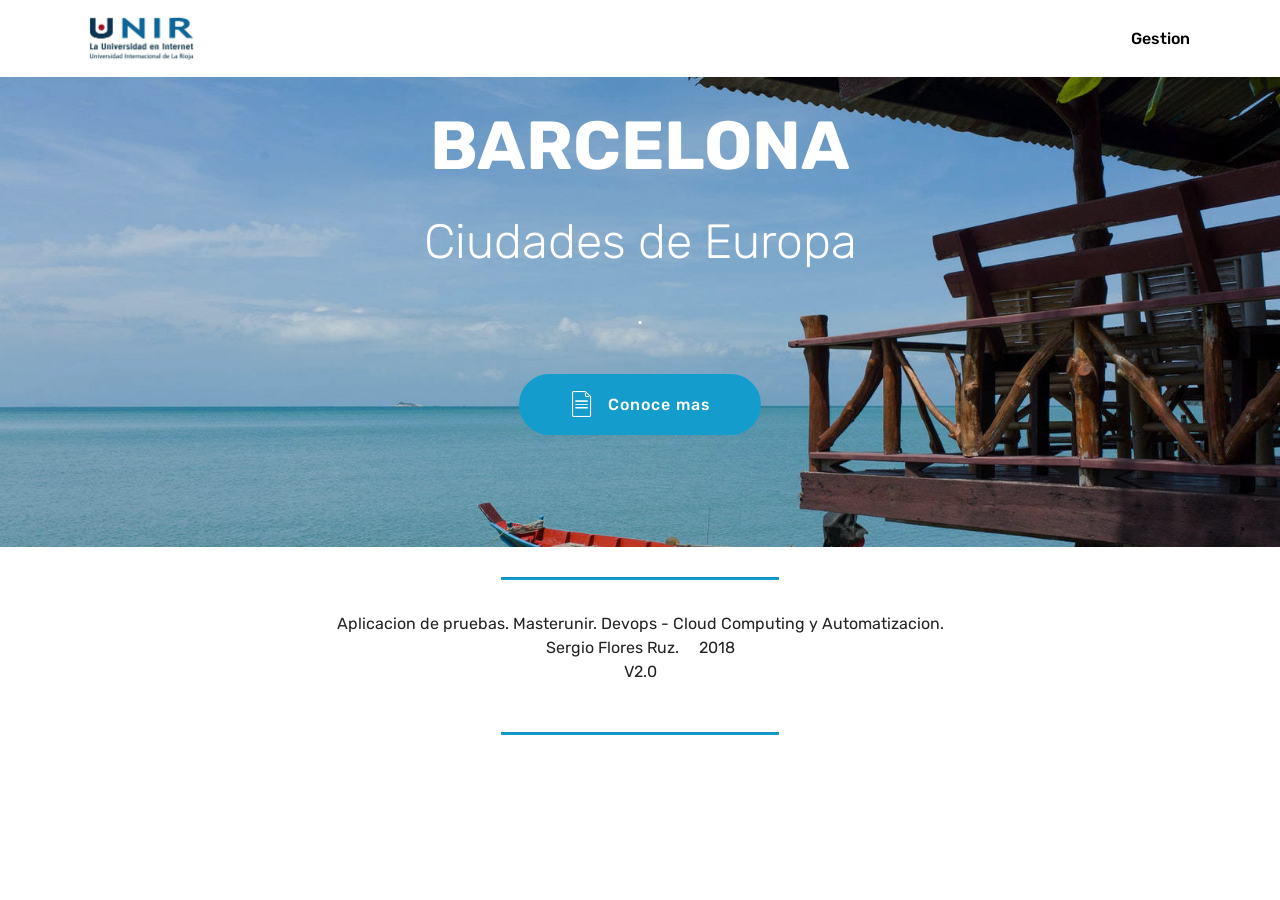
==== commit ec80fe9c: "pruebas conexion" ====
--- a/src/main/webapp/index.html
+++ b/src/main/webapp/index.html
@@ -6,7 +6,7 @@
   <meta http-equiv="X-UA-Compatible" content="IE=edge">
   <meta name="generator" content="Mobirise v4.7.6, mobirise.com">
   <meta name="viewport" content="width=device-width, initial-scale=1, minimum-scale=1">
-  <link rel="shortcut icon" href="assets/images/logo-corporativo-unir-1-122x60.jpg" type="image/x-icon">
+  <link rel="shortcut icon" href="assets/images/logo-corporativo-unir-1-248x123.jpg" type="image/x-icon">
   <meta name="description" content="">
   <title>Home</title>
   <link rel="stylesheet" href="assets/web/assets/mobirise-icons/mobirise-icons.css">
@@ -39,47 +39,47 @@
             <div class="navbar-brand">
                 <span class="navbar-logo">
                     <a href="index.html">
-                        <img src="assets/images/logo-corporativo-unir-1-122x60.jpg" alt="Mobirise" title="" style="height: 3.8rem;">
-                    </a>
-                </span>
-                
-            </div>
-        </div>
-        <div class="collapse navbar-collapse" id="navbarSupportedContent">
-            <ul class="navbar-nav nav-dropdown nav-right" data-app-modern-menu="true"><li class="nav-item">
-                    <a class="nav-link link text-black display-4" href="index.html">Gestión</a>
-                </li></ul>
-            
-        </div>
-    </nav>
-</section>
-
-<section class="engine"><a href="https://mobirise.me/v">free html templates</a></section><section class="menu cid-qTzqbeYuvr" once="menu" id="menu2-z">
-
-    
-
-    <nav class="navbar navbar-expand beta-menu navbar-dropdown align-items-center navbar-toggleable-sm">
-        <button class="navbar-toggler navbar-toggler-right" type="button" data-toggle="collapse" data-target="#navbarSupportedContent" aria-controls="navbarSupportedContent" aria-expanded="false" aria-label="Toggle navigation">
-            <div class="hamburger">
-                <span></span>
-                <span></span>
-                <span></span>
-                <span></span>
-            </div>
-        </button>
-        <div class="menu-logo">
-            <div class="navbar-brand">
-                <span class="navbar-logo">
-                    <a href="index.html">
-                        <img src="assets/images/logo-corporativo-unir-1-122x60.jpg" alt="Mobirise" title="" style="height: 3.8rem;">
-                    </a>
-                </span>
-                
-            </div>
-        </div>
-        <div class="collapse navbar-collapse" id="navbarSupportedContent">
-            <ul class="navbar-nav nav-dropdown nav-right" data-app-modern-menu="true"><li class="nav-item">
-                    <a class="nav-link link text-black display-4" href="index.html">Gestión</a>
+                        <img src="assets/images/logo-corporativo-unir-1-248x123.jpg" alt="" title="masterunir" style="height: 3.8rem;">
+                    </a>
+                </span>
+                
+            </div>
+        </div>
+        <div class="collapse navbar-collapse" id="navbarSupportedContent">
+            <ul class="navbar-nav nav-dropdown nav-right" data-app-modern-menu="true"><li class="nav-item">
+                    <a class="nav-link link text-black display-4" href="administra.html">Gestion</a>
+                </li></ul>
+            
+        </div>
+    </nav>
+</section>
+
+<section class="engine"><a href="https://mobirise.me/k">develop free website</a></section><section class="menu cid-qTzqbeYuvr" once="menu" id="menu2-z">
+
+    
+
+    <nav class="navbar navbar-expand beta-menu navbar-dropdown align-items-center navbar-toggleable-sm">
+        <button class="navbar-toggler navbar-toggler-right" type="button" data-toggle="collapse" data-target="#navbarSupportedContent" aria-controls="navbarSupportedContent" aria-expanded="false" aria-label="Toggle navigation">
+            <div class="hamburger">
+                <span></span>
+                <span></span>
+                <span></span>
+                <span></span>
+            </div>
+        </button>
+        <div class="menu-logo">
+            <div class="navbar-brand">
+                <span class="navbar-logo">
+                    <a href="index.html">
+                        <img src="assets/images/logo-corporativo-unir-1-248x123.jpg" alt="" title="masterunir" style="height: 3.8rem;">
+                    </a>
+                </span>
+                
+            </div>
+        </div>
+        <div class="collapse navbar-collapse" id="navbarSupportedContent">
+            <ul class="navbar-nav nav-dropdown nav-right" data-app-modern-menu="true"><li class="nav-item">
+                    <a class="nav-link link text-black display-4" href="administra.html">Gestion</a>
                 </li></ul>
             
         </div>
@@ -103,15 +103,15 @@
             <div class="navbar-brand">
                 <span class="navbar-logo">
                     <a href="index.html">
-                        <img src="assets/images/logo-corporativo-unir-1-122x60.jpg" alt="Mobirise" title="" style="height: 3.8rem;">
-                    </a>
-                </span>
-                
-            </div>
-        </div>
-        <div class="collapse navbar-collapse" id="navbarSupportedContent">
-            <ul class="navbar-nav nav-dropdown nav-right" data-app-modern-menu="true"><li class="nav-item">
-                    <a class="nav-link link text-black display-4" href="index.html">Gestión</a>
+                        <img src="assets/images/logo-corporativo-unir-1-248x123.jpg" alt="" title="masterunir" style="height: 3.8rem;">
+                    </a>
+                </span>
+                
+            </div>
+        </div>
+        <div class="collapse navbar-collapse" id="navbarSupportedContent">
+            <ul class="navbar-nav nav-dropdown nav-right" data-app-modern-menu="true"><li class="nav-item">
+                    <a class="nav-link link text-black display-4" href="administra.html">Gestion</a>
                 </li></ul>
             
         </div>
@@ -135,14 +135,16 @@
             <div class="navbar-brand">
                 <span class="navbar-logo">
                     <a href="index.html">
-                        <img src="assets/images/logo-corporativo-unir-1-122x60.jpg" alt="Mobirise" title="" style="height: 3.8rem;">
-                    </a>
-                </span>
-                
-            </div>
-        </div>
-        <div class="collapse navbar-collapse" id="navbarSupportedContent">
-            
+                        <img src="assets/images/logo-corporativo-unir-1-248x123.jpg" alt="" title="masterunir" style="height: 3.8rem;">
+                    </a>
+                </span>
+                
+            </div>
+        </div>
+        <div class="collapse navbar-collapse" id="navbarSupportedContent">
+            <ul class="navbar-nav nav-dropdown nav-right" data-app-modern-menu="true"><li class="nav-item">
+                    <a class="nav-link link text-black display-4" href="administra.html">Gestion</a>
+                </li></ul>
             
         </div>
     </nav>
@@ -152,7 +154,7 @@
 
     
 
-    <div class="mbr-overlay" style="opacity: 0.2; background-color: rgb(0, 0, 0);">
+    <div class="mbr-overlay" style="opacity: 0.1; background-color: rgb(0, 0, 0);">
     </div>
 
     <div class="container">
@@ -178,7 +180,7 @@
     <div class="container">
         <div class="inner-container" style="width: 100%;">
             <hr class="line" style="width: 25%;">
-            <div class="section-text align-center mbr-fonts-style display-7"><p>Aplicacion de pruebas. Masterunir. Devops - Cloud Computing y Automatizacion.<br>Sergio Flores Ruz. &nbsp; &nbsp; 2018<br>V1.0</p></div>
+            <div class="section-text align-center mbr-fonts-style display-7"><p>Aplicacion de pruebas. Masterunir. Devops - Cloud Computing y Automatizacion.<br>Sergio Flores Ruz. &nbsp; &nbsp; 2018<br>V2.0</p></div>
             <hr class="line" style="width: 25%;">
         </div>
         </div>
--- a/src/main/webapp/assets/mobirise/css/mbr-additional.css
+++ b/src/main/webapp/assets/mobirise/css/mbr-additional.css
@@ -2153,7 +2153,7 @@
 .cid-qTxnY58KSo {
   padding-top: 105px;
   padding-bottom: 105px;
-  background-image: url("../../../assets/images/background5.jpg");
+  background-image: url("../../../assets/images/mbr-1631x1080.jpg");
 }
 .cid-qTxoJTQbqY {
   padding-top: 30px;
@@ -3123,6 +3123,18 @@
   display: block;
   text-align: center;
 }
+.cid-qXdPMbOftx {
+  padding-top: 0px;
+  padding-bottom: 0px;
+  background-color: #ffffff;
+  background: linear-gradient(45deg, #ffffff, #cebfaf);
+}
+.cid-qXdPMbOftx .mbr-section-subtitle {
+  color: #767676;
+}
+.cid-qXdPMbOftx .btn {
+  margin: 0 0 .5rem 0;
+}
 .cid-qTzeGlJww5 {
   padding-top: 45px;
   padding-bottom: 45px;
@@ -3221,6 +3233,155 @@
     padding: 15px;
   }
 }
+.cid-qTzdVoeZ1x {
+  padding-top: 90px;
+  padding-bottom: 90px;
+  background-color: #ffffff;
+}
+.cid-qTzdVoeZ1x .mbr-section-subtitle {
+  color: #767676;
+}
+.cid-qTzdVoeZ1x .btn {
+  margin: 0 0 .5rem 0;
+}
+.cid-qTDcucu2Kk {
+  padding-top: 30px;
+  padding-bottom: 30px;
+  background-color: #ffffff;
+}
+.cid-qTDcucu2Kk .mbr-text,
+.cid-qTDcucu2Kk blockquote {
+  color: #767676;
+}
+.cid-qTzdqtK1IP {
+  padding-top: 90px;
+  padding-bottom: 90px;
+  background-color: #efefef;
+}
+.cid-qTzdqtK1IP .card-img {
+  background-color: #fff;
+}
+.cid-qTzdqtK1IP .card-box {
+  background-color: #ffffff;
+  padding: 2rem;
+}
+.cid-qTzdqtK1IP h4 {
+  font-weight: 500;
+  margin-bottom: 0;
+  text-align: left;
+}
+.cid-qTzdqtK1IP p {
+  text-align: left;
+}
+.cid-qTzdqtK1IP .mbr-text {
+  color: #767676;
+}
+.cid-qTzdqtK1IP .card-wrapper {
+  height: 100%;
+  box-shadow: 0px 0px 0px 0px rgba(0, 0, 0, 0);
+  transition: box-shadow 0.3s;
+}
+.cid-qTzdqtK1IP .card-wrapper:hover {
+  box-shadow: 0px 0px 30px 0px rgba(0, 0, 0, 0.05);
+  transition: box-shadow 0.3s;
+}
+@media (min-width: 992px) {
+  .cid-qTzdqtK1IP .my-col {
+    flex: 0 0 20%;
+    max-width: 20%;
+    padding: 15px;
+  }
+}
+.cid-qTzdYzCsZj {
+  padding-top: 90px;
+  padding-bottom: 90px;
+  background-color: #f9f9f9;
+}
+.cid-qTzdYzCsZj .mbr-section-subtitle {
+  color: #767676;
+}
+.cid-qTzdYzCsZj .container-table {
+  margin: 0 auto;
+}
+.cid-qTzdYzCsZj .scroll {
+  overflow-x: auto;
+  padding: 0;
+}
+.cid-qTzdYzCsZj .dataTables_wrapper {
+  display: block;
+}
+.cid-qTzdYzCsZj .dataTables_wrapper .search {
+  margin-bottom: .5rem;
+}
+.cid-qTzdYzCsZj .dataTables_wrapper .table {
+  overflow-x: auto;
+}
+.cid-qTzdYzCsZj table {
+  width: 100% !important;
+  margin-top: 6px;
+  border: 1px solid #cccccc;
+  margin-bottom: 0;
+}
+.cid-qTzdYzCsZj table th {
+  border-top: none;
+  transition: all .2s;
+  border-bottom: none;
+}
+.cid-qTzdYzCsZj table th:hover {
+  background: #cccccc;
+  color: #000000;
+}
+.cid-qTzdYzCsZj table td {
+  border-top: 1px solid #cccccc;
+}
+.cid-qTzdYzCsZj table.table {
+  background: #ffffff;
+}
+.cid-qTzdYzCsZj .dataTables_filter {
+  text-align: right;
+  margin-bottom: .5rem;
+}
+.cid-qTzdYzCsZj .dataTables_filter label {
+  display: inline;
+  white-space: normal !important;
+}
+.cid-qTzdYzCsZj .dataTables_filter input {
+  display: inline;
+  width: auto;
+  margin-left: .5rem;
+  border-radius: 100px;
+  padding-left: 1rem;
+}
+.cid-qTzdYzCsZj .dataTables_info {
+  padding-bottom: 1rem;
+  padding-top: 1rem;
+  white-space: normal !important;
+}
+@media (max-width: 992px) {
+  .cid-qTzdYzCsZj .dataTables_filter {
+    text-align: center;
+  }
+}
+@media (max-width: 350px) {
+  .cid-qTzdYzCsZj .dataTables_filter {
+    text-align: center;
+  }
+  .cid-qTzdYzCsZj .dataTables_filter input {
+    width: 100% !important;
+    margin-left: 0 !important;
+  }
+}
+.cid-qV3ulkDwSq {
+  padding-top: 0px;
+  padding-bottom: 0px;
+  background-color: #ffffff;
+}
+.cid-qV3ulkDwSq .mbr-section-subtitle {
+  color: #767676;
+}
+.cid-qV3ulkDwSq .btn {
+  margin: 0 0 .5rem 0;
+}
 .cid-qTzmjIIX31 {
   padding-top: 45px;
   padding-bottom: 45px;
@@ -3317,6 +3478,85 @@
     flex: 0 0 20%;
     max-width: 20%;
     padding: 15px;
+  }
+}
+.cid-qTUpFCf8TQ {
+  padding-top: 15px;
+  padding-bottom: 15px;
+  background-color: #f9f9f9;
+}
+.cid-qTUpFCf8TQ .mbr-section-subtitle {
+  color: #767676;
+}
+.cid-qTUpFCf8TQ .container-table {
+  margin: 0 auto;
+}
+.cid-qTUpFCf8TQ .scroll {
+  overflow-x: auto;
+  padding: 0;
+}
+.cid-qTUpFCf8TQ .dataTables_wrapper {
+  display: block;
+}
+.cid-qTUpFCf8TQ .dataTables_wrapper .search {
+  margin-bottom: .5rem;
+}
+.cid-qTUpFCf8TQ .dataTables_wrapper .table {
+  overflow-x: auto;
+}
+.cid-qTUpFCf8TQ table {
+  width: 100% !important;
+  margin-top: 6px;
+  border: 1px solid #cccccc;
+  margin-bottom: 0;
+}
+.cid-qTUpFCf8TQ table th {
+  border-top: none;
+  transition: all .2s;
+  border-bottom: none;
+}
+.cid-qTUpFCf8TQ table th:hover {
+  background: #cccccc;
+  color: #000000;
+}
+.cid-qTUpFCf8TQ table td {
+  border-top: 1px solid #cccccc;
+}
+.cid-qTUpFCf8TQ table.table {
+  background: #ffffff;
+}
+.cid-qTUpFCf8TQ .dataTables_filter {
+  text-align: right;
+  margin-bottom: .5rem;
+}
+.cid-qTUpFCf8TQ .dataTables_filter label {
+  display: inline;
+  white-space: normal !important;
+}
+.cid-qTUpFCf8TQ .dataTables_filter input {
+  display: inline;
+  width: auto;
+  margin-left: .5rem;
+  border-radius: 100px;
+  padding-left: 1rem;
+}
+.cid-qTUpFCf8TQ .dataTables_info {
+  padding-bottom: 1rem;
+  padding-top: 1rem;
+  white-space: normal !important;
+}
+@media (max-width: 992px) {
+  .cid-qTUpFCf8TQ .dataTables_filter {
+    text-align: center;
+  }
+}
+@media (max-width: 350px) {
+  .cid-qTUpFCf8TQ .dataTables_filter {
+    text-align: center;
+  }
+  .cid-qTUpFCf8TQ .dataTables_filter input {
+    width: 100% !important;
+    margin-left: 0 !important;
   }
 }
 .cid-qTzq6lEpf1 .navbar {
@@ -4875,141 +5115,3 @@
 .cid-qTzqpc4I3r .dropdown-item:hover {
   color: #767676 !important;
 }
-.cid-qTzdVoeZ1x {
-  padding-top: 90px;
-  padding-bottom: 90px;
-  background-color: #ffffff;
-}
-.cid-qTzdVoeZ1x .mbr-section-subtitle {
-  color: #767676;
-}
-.cid-qTzdVoeZ1x .btn {
-  margin: 0 0 .5rem 0;
-}
-.cid-qTDcucu2Kk {
-  padding-top: 30px;
-  padding-bottom: 30px;
-  background-color: #ffffff;
-}
-.cid-qTDcucu2Kk .mbr-text,
-.cid-qTDcucu2Kk blockquote {
-  color: #767676;
-}
-.cid-qTzdqtK1IP {
-  padding-top: 90px;
-  padding-bottom: 90px;
-  background-color: #efefef;
-}
-.cid-qTzdqtK1IP .card-img {
-  background-color: #fff;
-}
-.cid-qTzdqtK1IP .card-box {
-  background-color: #ffffff;
-  padding: 2rem;
-}
-.cid-qTzdqtK1IP h4 {
-  font-weight: 500;
-  margin-bottom: 0;
-  text-align: left;
-}
-.cid-qTzdqtK1IP p {
-  text-align: left;
-}
-.cid-qTzdqtK1IP .mbr-text {
-  color: #767676;
-}
-.cid-qTzdqtK1IP .card-wrapper {
-  height: 100%;
-  box-shadow: 0px 0px 0px 0px rgba(0, 0, 0, 0);
-  transition: box-shadow 0.3s;
-}
-.cid-qTzdqtK1IP .card-wrapper:hover {
-  box-shadow: 0px 0px 30px 0px rgba(0, 0, 0, 0.05);
-  transition: box-shadow 0.3s;
-}
-@media (min-width: 992px) {
-  .cid-qTzdqtK1IP .my-col {
-    flex: 0 0 20%;
-    max-width: 20%;
-    padding: 15px;
-  }
-}
-.cid-qTzdYzCsZj {
-  padding-top: 90px;
-  padding-bottom: 90px;
-  background-color: #f9f9f9;
-}
-.cid-qTzdYzCsZj .mbr-section-subtitle {
-  color: #767676;
-}
-.cid-qTzdYzCsZj .container-table {
-  margin: 0 auto;
-}
-.cid-qTzdYzCsZj .scroll {
-  overflow-x: auto;
-  padding: 0;
-}
-.cid-qTzdYzCsZj .dataTables_wrapper {
-  display: block;
-}
-.cid-qTzdYzCsZj .dataTables_wrapper .search {
-  margin-bottom: .5rem;
-}
-.cid-qTzdYzCsZj .dataTables_wrapper .table {
-  overflow-x: auto;
-}
-.cid-qTzdYzCsZj table {
-  width: 100% !important;
-  margin-top: 6px;
-  border: 1px solid #cccccc;
-  margin-bottom: 0;
-}
-.cid-qTzdYzCsZj table th {
-  border-top: none;
-  transition: all .2s;
-  border-bottom: none;
-}
-.cid-qTzdYzCsZj table th:hover {
-  background: #cccccc;
-  color: #000000;
-}
-.cid-qTzdYzCsZj table td {
-  border-top: 1px solid #cccccc;
-}
-.cid-qTzdYzCsZj table.table {
-  background: #ffffff;
-}
-.cid-qTzdYzCsZj .dataTables_filter {
-  text-align: right;
-  margin-bottom: .5rem;
-}
-.cid-qTzdYzCsZj .dataTables_filter label {
-  display: inline;
-  white-space: normal !important;
-}
-.cid-qTzdYzCsZj .dataTables_filter input {
-  display: inline;
-  width: auto;
-  margin-left: .5rem;
-  border-radius: 100px;
-  padding-left: 1rem;
-}
-.cid-qTzdYzCsZj .dataTables_info {
-  padding-bottom: 1rem;
-  padding-top: 1rem;
-  white-space: normal !important;
-}
-@media (max-width: 992px) {
-  .cid-qTzdYzCsZj .dataTables_filter {
-    text-align: center;
-  }
-}
-@media (max-width: 350px) {
-  .cid-qTzdYzCsZj .dataTables_filter {
-    text-align: center;
-  }
-  .cid-qTzdYzCsZj .dataTables_filter input {
-    width: 100% !important;
-    margin-left: 0 !important;
-  }
-}
